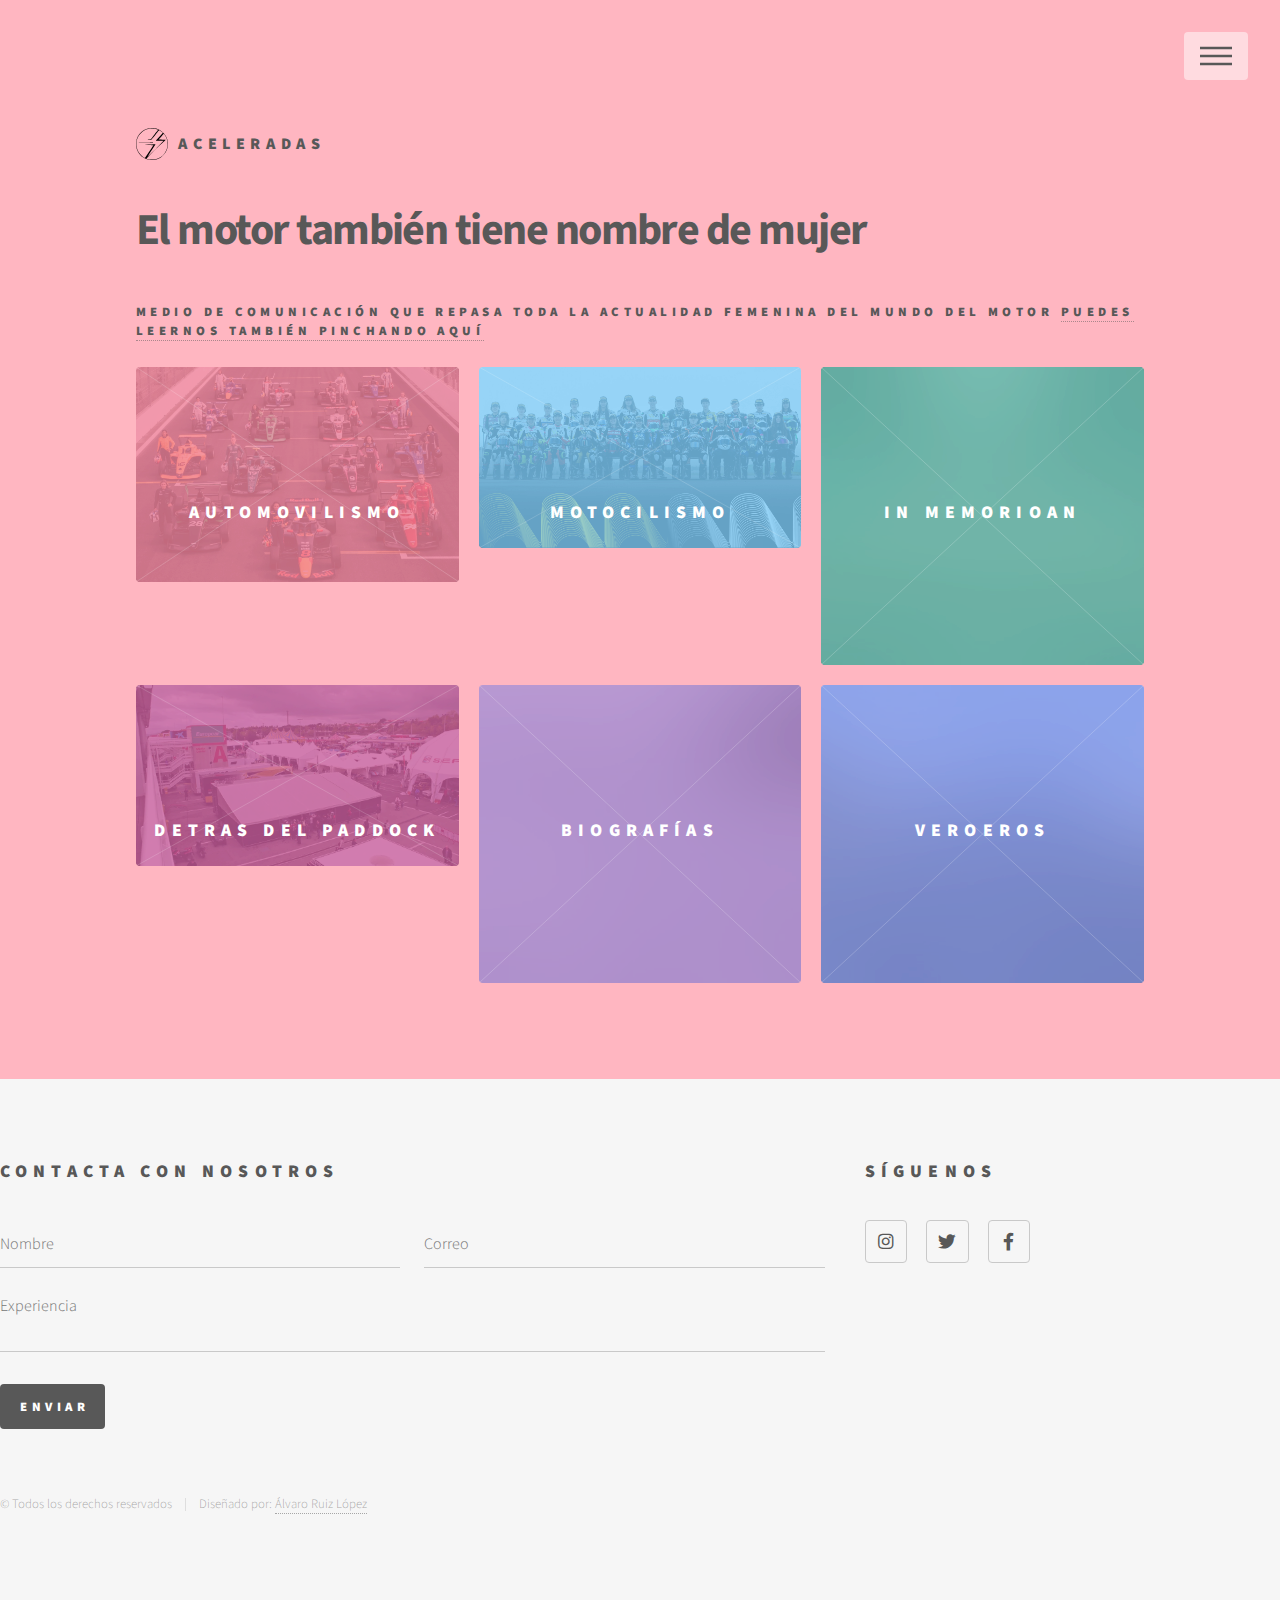
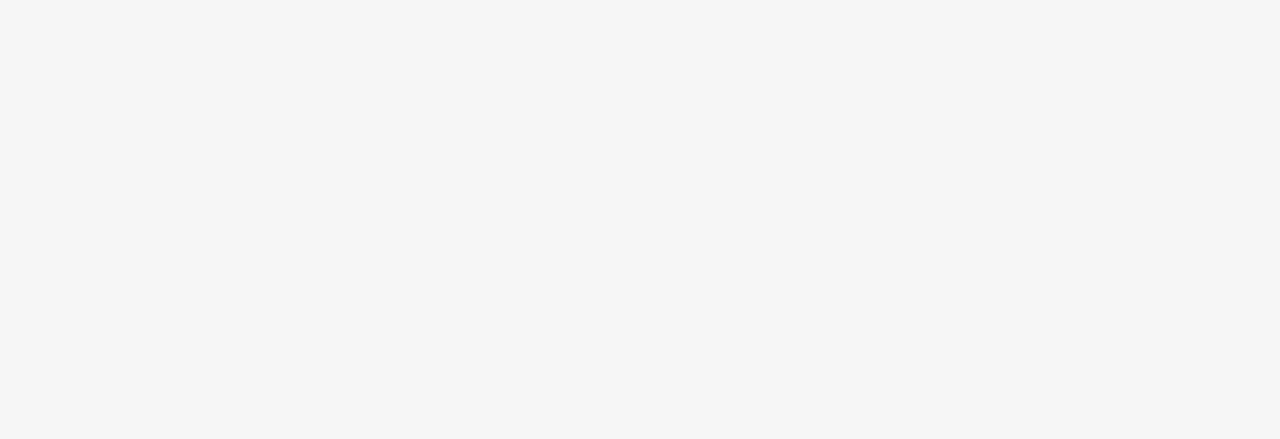
==== index.html @ 2aa144bf "Add files via upload" ====
<!DOCTYPE HTML>
<!--
	Phantom by HTML5 UP
	html5up.net | @ajlkn
	Free for personal and commercial use under the CCA 3.0 license (html5up.net/license)
-->
<html>
	<head>
		<title>Aceleradas</title>
		<meta charset="utf-8" />
		<meta name="viewport" content="width=device-width, initial-scale=1, user-scalable=no" />
		<link rel="stylesheet" href="assets/css/main.css" />
		<noscript><link rel="stylesheet" href="assets/css/noscript.css" /></noscript>

	<!-- Favicon -->
		 <link rel="icon" href="images/aceleradas.svg" type="image/svg" sizes="32x32"> </link>

	</head>
	<body class="is-preload">
		<!-- Wrapper -->
			<div id="wrapper">

				<!-- Header -->
					<header id="header">
						<div class="inner">

							<!-- Logo -->
								<a href="index.html" class="logo">
									<span class="symbol"><img src="images/aceleradas.svg" alt="" /></span><span class="title">Aceleradas</span>
								</a>

							<!-- Nav -->
								<nav>
									<ul>
										<li><a href="#menu">Menú</a></li>
									</ul>
								</nav>

						</div>
					</header>

				<!-- Menu -->
					<nav id="menu">
						<h2>Menú</h2>
						<ul>
							<li><a href="index.html">Aceleradas</a></li>
							<li><a href="generic.html">Categorias</a>

<ul class="dropdown">
	 <li><a href="#">Automovilismo</a></li>
        <li><a href="#">Motociclismo</a></li>
        <li><a href="#">Detrás del paddock</a></li>
        <li><a href="#">In memoriam</a></li>
        <li><a href="#">Biografías</a></li>
      </ul>
     </li>

							</li>




							<ul>
											<li><a href="#">Automovilismo</a></li>
											<li><a href="#">Motociclismo</a></li>
											<li><a href="#">Detrás del paddock</a></li>
											<li><a href="#">In memorian</a></li>
												<li><a href="#">Biorgafías</a></li>
										</ul>
									</li>
							<li><a href="generic.html">Quiénes somos</a></li>
							<li><a href="generic.html">Contáctanos</a></li>
							
						</ul>
					</nav>

				<!-- Main -->
					<div id="main">
						<div class="inner">
							<header>
								<h1>El motor también tiene nombre de mujer<br /></h1>
								<h4>Medio de comunicación que repasa toda la actualidad femenina del mundo del motor <a href="https://aceleradas.substack.com/">Puedes leernos también pinchando aquí</a> </h4>
							</header>
							<section class="tiles">
								<article class="style1">
									<span class="image">
										<img src="images/F1WA.jpg" alt="" />
									</span>
									<a href="generic.html">
										<h2>Automovilismo</h2>
										<div class="content">
											<p>Sed nisl arcu euismod sit amet nisi lorem etiam dolor veroeros et feugiat.</p>
										</div>
									</a>
								</article>
								<article class="style2">
									<span class="image">
										<img src="images/worldwrc.jpg" alt="" />
									</span>
									<a href="generic.html">
										<h2>Motocilismo</h2>
										<div class="content">
											<p>Sed nisl arcu euismod sit amet nisi lorem etiam dolor veroeros et feugiat.</p>
										</div>
									</a>
								</article>
								<article class="style3">
									<span class="image">
										<img src="images/pic03.jpg" alt="" />
									</span>
									<a href="generic.html">
										<h2>In Memorioan</h2>
										<div class="content">
											<p>Sed nisl arcu euismod sit amet nisi lorem etiam dolor veroeros et feugiat.</p>
										</div>
									</a>
								</article>
								<article class="style4">
									<span class="image">
										<img src="images/Paddock.jpg" alt="" />
									</span>
									<a href="generic.html">
										<h2>Detras del paddock</h2>
										<div class="content">
											<p>Sed nisl arcu euismod sit amet nisi lorem etiam dolor veroeros et feugiat.</p>
										</div>
									</a>
								</article>
								<article class="style5">
									<span class="image">
										<img src="images/pic05.jpg" alt="" />
									</span>
									<a href="generic.html">
										<h2>Biografías</h2>
										<div class="content">
											<p>Sed nisl arcu euismod sit amet nisi lorem etiam dolor veroeros et feugiat.</p>
										</div>
									</a>
								</article>
								<article class="style6">
									<span class="image">
										<img src="images/pic06.jpg" alt="" />
									</span>
									<a href="generic.html">
										<h2>Veroeros</h2>
										<div class="content">
											<p>Sed nisl arcu euismod sit amet nisi lorem etiam dolor veroeros et feugiat.</p>
										</div>
									</a>
								</article>
								
									
									
										</div>
									</a>
								</article>
							</section>
						</div>
					</div>

				<!-- Footer -->
					<footer id="footer">
						<div class="inner">
							<section>
								<h2>Contacta con nosotros</h2>
								<form method="post" action="#">
									<div class="fields">
										<div class="field half">
											<input type="text" name="nombre" id="nombre" placeholder="Nombre" />
										</div>
										<div class="field half">
											<input type="email" name="correo" id="correo" placeholder="Correo" />
										</div>
										<div class="field">
											<textarea name="experiencia" id="message" placeholder="Experiencia"></textarea>
										</div>
									</div>
									<ul class="actions">
										<li><input type="submit" value="Enviar" class="primary" /></li>
									</ul>
								</form>
							</section>
							<section>
								<h2>Síguenos</h2>
								<ul class="icons">
									<li><a href="#" class="icon brands style2 fa-instagram"><span class="label">Instagram</span></a></li>
									<li><a href="#" class="icon brands style2 fa-twitter"><span class="label">Twitter</span></a></li>
									<li><a href="#" class="icon brands style2 fa-facebook-f"><span class="label">Facebook</span></a></li>
				

								</ul>
							</section>
							<ul class="copyright">
								<li>&copy; Todos los derechos reservados</li><li>Diseñado por: <a href="http://html5up.net">Álvaro Ruiz López</a></li>
							</ul>

							<!-- Esto es el mapa. Se ve bastante bien. Debo dejarlo así. Ya lleva url de la umh. -->
<head>
    <meta charset="UTF-8">
    <meta name="viewport" content="width=device-width, initial-scale=1.0">
    <title>Mapa en HTML</title>
</head>
<body>
    
  <iframe src="https://www.google.com/maps/embed?pb=!1m18!1m12!1m3!1d2365.4067602681116!2d-0.6890709435334746!3d38.27928590798043!2m3!1f0!2f0!3f0!3m2!1i1024!2i768!4f13.1!3m3!1m2!1s0xd63b664c13f2bcd%3A0x12cb7dc3d4ad3cb8!2sEd%20Atzavares%20UMH!5e0!3m2!1ses!2ses!4v1732098497132!5m2!1ses!2ses" width="600" height="450" style="border:0;" allowfullscreen="" loading="lazy" referrerpolicy="no-referrer-when-downgrade"></iframe>
</body>
						</div>
					</footer>

			</div>

		<!-- Scripts -->
			<script src="assets/js/jquery.min.js"></script>
			<script src="assets/js/browser.min.js"></script>
			<script src="assets/js/breakpoints.min.js"></script>
			<script src="assets/js/util.js"></script>
			<script src="assets/js/main.js"></script>

		

	<!-- Fondo de la página -->
<html lang="es">
<head>
    <meta charset="UTF-8">
    <meta name="viewport" content="width=device-width, initial-scale=1.0">
    <title>Cambiar Fondo</title>
</head>
<body style="background-color: lightpink;">
   
</body>
</html>





	</body>
</html>
---- assets/css/main.css ----
@import url(fontawesome-all.min.css);
@import url("https://fonts.googleapis.com/css?family=Source+Sans+Pro:300,700,900");

/*
	Phantom by HTML5 UP
	html5up.net | @ajlkn
	Free for personal and commercial use under the CCA 3.0 license (html5up.net/license)
*/

html, body, div, span, applet, object,
iframe, h1, h2, h3, h4, h5, h6, p, blockquote,
pre, a, abbr, acronym, address, big, cite,
code, del, dfn, em, img, ins, kbd, q, s, samp,
small, strike, strong, sub, sup, tt, var, b,
u, i, center, dl, dt, dd, ol, ul, li, fieldset,
form, label, legend, table, caption, tbody,
tfoot, thead, tr, th, td, article, aside,
canvas, details, embed, figure, figcaption,
footer, header, hgroup, menu, nav, output, ruby,
section, summary, time, mark, audio, video {
	margin: 0;
	padding: 0;
	border: 0;
	font-size: 100%;
	font: inherit;
	vertical-align: baseline;}

article, aside, details, figcaption, figure,
footer, header, hgroup, menu, nav, section {
	display: block;}

body {
	line-height: 1;
}

ol, ul {
	list-style: none;
}

blockquote, q {
	quotes: none;
}

	blockquote:before, blockquote:after, q:before, q:after {
		content: '';
		content: none;
	}

table {
	border-collapse: collapse;
	border-spacing: 0;
}

body {
	-webkit-text-size-adjust: none;
}

mark {
	background-color: transparent;
	color: inherit;
}

input::-moz-focus-inner {
	border: 0;
	padding: 0;
}

input, select, textarea {
	-moz-appearance: none;
	-webkit-appearance: none;
	-ms-appearance: none;
	appearance: none;
}

/* Basic */

	@-ms-viewport {
		width: device-width;
	}

	body {
		-ms-overflow-style: scrollbar;
	}

	@media screen and (max-width: 480px) {

		html, body {
			min-width: 320px;
		}

	}

	html {
		box-sizing: border-box;
	}

	*, *:before, *:after {
		box-sizing: inherit;
	}

	body {
		background: #ffffff;
	}

		body.is-preload *, body.is-preload *:before, body.is-preload *:after {
			-moz-animation: none !important;
			-webkit-animation: none !important;
			-ms-animation: none !important;
			animation: none !important;
			-moz-transition: none !important;
			-webkit-transition: none !important;
			-ms-transition: none !important;
			transition: none !important;
		}

/* Type */

	body, input, select, textarea {
		color: #585858;
		font-family: "Source Sans Pro", Helvetica, sans-serif;
		font-size: 16pt;
		font-weight: 300;
		line-height: 1.75;
	}

		@media screen and (max-width: 1680px) {

			body, input, select, textarea {
				font-size: 14pt;
			}

		}

		@media screen and (max-width: 1280px) {

			body, input, select, textarea {
				font-size: 12pt;
			}

		}

	a {
		-moz-transition: border-bottom-color 0.2s ease, color 0.2s ease;
		-webkit-transition: border-bottom-color 0.2s ease, color 0.2s ease;
		-ms-transition: border-bottom-color 0.2s ease, color 0.2s ease;
		transition: border-bottom-color 0.2s ease, color 0.2s ease;
		text-decoration: none;
		color: #585858;
		border-bottom: dotted 1px rgba(88, 88, 88, 0.5);
	}

		a:hover {
			border-bottom-color: transparent;
			color: #f2849e !important;
		}

	strong, b {
		font-weight: 900;
	}

	em, i {
		font-style: italic;
	}

	p {
		margin: 0 0 2em 0;
	}

	h1 {
		font-size: 2.75em;
		font-weight: 700;
		line-height: 1.3;
		margin: 0 0 1em 0;
		letter-spacing: -0.035em;
	}

		h1 a {
			color: inherit;
		}

		@media screen and (max-width: 736px) {

			h1 {
				font-size: 2em;
				margin: 0 0 1em 0;
			}

		}

		@media screen and (max-width: 360px) {

			h1 {
				font-size: 1.75em;
			}

		}

	h2, h3, h4, h5, h6 {
		font-weight: 900;
		line-height: 1.5;
		margin: 0 0 2em 0;
		text-transform: uppercase;
		letter-spacing: 0.35em;
	}

		h2 a, h3 a, h4 a, h5 a, h6 a {
			color: inherit;
		}

	h2 {
		font-size: 1.1em;
	}

	h3 {
		font-size: 1em;
	}

	h4 {
		font-size: 0.8em;
	}

	h5 {
		font-size: 0.8em;
	}

	h6 {
		font-size: 0.8em;
	}

	@media screen and (max-width: 980px) {

		h1 br, h2 br, h3 br, h4 br, h5 br, h6 br {
			display: none;
		}

	}

	@media screen and (max-width: 736px) {

		h2 {
			font-size: 1em;
		}

		h3 {
			font-size: 0.8em;
		}

	}

	sub {
		font-size: 0.8em;
		position: relative;
		top: 0.5em;
	}

	sup {
		font-size: 0.8em;
		position: relative;
		top: -0.5em;
	}

	blockquote {
		border-left: solid 4px #c9c9c9;
		font-style: italic;
		margin: 0 0 2em 0;
		padding: 0.5em 0 0.5em 2em;
	}

	code {
		background: rgba(144, 144, 144, 0.075);
		border-radius: 4px;
		border: solid 1px #c9c9c9;
		font-family: "Courier New", monospace;
		font-size: 0.9em;
		margin: 0 0.25em;
		padding: 0.25em 0.65em;
	}

	pre {
		-webkit-overflow-scrolling: touch;
		font-family: "Courier New", monospace;
		font-size: 0.9em;
		margin: 0 0 2em 0;
	}

		pre code {
			display: block;
			line-height: 1.75;
			padding: 1em 1.5em;
			overflow-x: auto;
		}

	hr {
		border: 0;
		border-bottom: solid 1px #c9c9c9;
		margin: 2em 0;
	}

		hr.major {
			margin: 3em 0;
		}

	.align-left {
		text-align: left;
	}

	.align-center {
		text-align: center;
	}

	.align-right {
		text-align: right;
	}

/* Row */

	.row {
		display: flex;
		flex-wrap: wrap;
		box-sizing: border-box;
		align-items: stretch;
	}

		.row > * {
			box-sizing: border-box;
		}

		.row.gtr-uniform > * > :last-child {
			margin-bottom: 0;
		}

		.row.aln-left {
			justify-content: flex-start;
		}

		.row.aln-center {
			justify-content: center;
		}

		.row.aln-right {
			justify-content: flex-end;
		}

		.row.aln-top {
			align-items: flex-start;
		}

		.row.aln-middle {
			align-items: center;
		}

		.row.aln-bottom {
			align-items: flex-end;
		}

		.row > .imp {
			order: -1;
		}

		.row > .col-1 {
			width: 8.33333%;
		}

		.row > .off-1 {
			margin-left: 8.33333%;
		}

		.row > .col-2 {
			width: 16.66667%;
		}

		.row > .off-2 {
			margin-left: 16.66667%;
		}

		.row > .col-3 {
			width: 25%;
		}

		.row > .off-3 {
			margin-left: 25%;
		}

		.row > .col-4 {
			width: 33.33333%;
		}

		.row > .off-4 {
			margin-left: 33.33333%;
		}

		.row > .col-5 {
			width: 41.66667%;
		}

		.row > .off-5 {
			margin-left: 41.66667%;
		}

		.row > .col-6 {
			width: 50%;
		}

		.row > .off-6 {
			margin-left: 50%;
		}

		.row > .col-7 {
			width: 58.33333%;
		}

		.row > .off-7 {
			margin-left: 58.33333%;
		}

		.row > .col-8 {
			width: 66.66667%;
		}

		.row > .off-8 {
			margin-left: 66.66667%;
		}

		.row > .col-9 {
			width: 75%;
		}

		.row > .off-9 {
			margin-left: 75%;
		}

		.row > .col-10 {
			width: 83.33333%;
		}

		.row > .off-10 {
			margin-left: 83.33333%;
		}

		.row > .col-11 {
			width: 91.66667%;
		}

		.row > .off-11 {
			margin-left: 91.66667%;
		}

		.row > .col-12 {
			width: 100%;
		}

		.row > .off-12 {
			margin-left: 100%;
		}

		.row.gtr-0 {
			margin-top: 0;
			margin-left: 0em;
		}

			.row.gtr-0 > * {
				padding: 0 0 0 0em;
			}

			.row.gtr-0.gtr-uniform {
				margin-top: 0em;
			}

				.row.gtr-0.gtr-uniform > * {
					padding-top: 0em;
				}

		.row.gtr-25 {
			margin-top: 0;
			margin-left: -0.5em;
		}

			.row.gtr-25 > * {
				padding: 0 0 0 0.5em;
			}

			.row.gtr-25.gtr-uniform {
				margin-top: -0.5em;
			}

				.row.gtr-25.gtr-uniform > * {
					padding-top: 0.5em;
				}

		.row.gtr-50 {
			margin-top: 0;
			margin-left: -1em;
		}

			.row.gtr-50 > * {
				padding: 0 0 0 1em;
			}

			.row.gtr-50.gtr-uniform {
				margin-top: -1em;
			}

				.row.gtr-50.gtr-uniform > * {
					padding-top: 1em;
				}

		.row {
			margin-top: 0;
			margin-left: -2em;
		}

			.row > * {
				padding: 0 0 0 2em;
			}

			.row.gtr-uniform {
				margin-top: -2em;
			}

				.row.gtr-uniform > * {
					padding-top: 2em;
				}

		.row.gtr-150 {
			margin-top: 0;
			margin-left: -3em;
		}

			.row.gtr-150 > * {
				padding: 0 0 0 3em;
			}

			.row.gtr-150.gtr-uniform {
				margin-top: -3em;
			}

				.row.gtr-150.gtr-uniform > * {
					padding-top: 3em;
				}

		.row.gtr-200 {
			margin-top: 0;
			margin-left: -4em;
		}

			.row.gtr-200 > * {
				padding: 0 0 0 4em;
			}

			.row.gtr-200.gtr-uniform {
				margin-top: -4em;
			}

				.row.gtr-200.gtr-uniform > * {
					padding-top: 4em;
				}

		@media screen and (max-width: 1680px) {

			.row {
				display: flex;
				flex-wrap: wrap;
				box-sizing: border-box;
				align-items: stretch;
			}

				.row > * {
					box-sizing: border-box;
				}

				.row.gtr-uniform > * > :last-child {
					margin-bottom: 0;
				}

				.row.aln-left {
					justify-content: flex-start;
				}

				.row.aln-center {
					justify-content: center;
				}

				.row.aln-right {
					justify-content: flex-end;
				}

				.row.aln-top {
					align-items: flex-start;
				}

				.row.aln-middle {
					align-items: center;
				}

				.row.aln-bottom {
					align-items: flex-end;
				}

				.row > .imp-xlarge {
					order: -1;
				}

				.row > .col-1-xlarge {
					width: 8.33333%;
				}

				.row > .off-1-xlarge {
					margin-left: 8.33333%;
				}

				.row > .col-2-xlarge {
					width: 16.66667%;
				}

				.row > .off-2-xlarge {
					margin-left: 16.66667%;
				}

				.row > .col-3-xlarge {
					width: 25%;
				}

				.row > .off-3-xlarge {
					margin-left: 25%;
				}

				.row > .col-4-xlarge {
					width: 33.33333%;
				}

				.row > .off-4-xlarge {
					margin-left: 33.33333%;
				}

				.row > .col-5-xlarge {
					width: 41.66667%;
				}

				.row > .off-5-xlarge {
					margin-left: 41.66667%;
				}

				.row > .col-6-xlarge {
					width: 50%;
				}

				.row > .off-6-xlarge {
					margin-left: 50%;
				}

				.row > .col-7-xlarge {
					width: 58.33333%;
				}

				.row > .off-7-xlarge {
					margin-left: 58.33333%;
				}

				.row > .col-8-xlarge {
					width: 66.66667%;
				}

				.row > .off-8-xlarge {
					margin-left: 66.66667%;
				}

				.row > .col-9-xlarge {
					width: 75%;
				}

				.row > .off-9-xlarge {
					margin-left: 75%;
				}

				.row > .col-10-xlarge {
					width: 83.33333%;
				}

				.row > .off-10-xlarge {
					margin-left: 83.33333%;
				}

				.row > .col-11-xlarge {
					width: 91.66667%;
				}

				.row > .off-11-xlarge {
					margin-left: 91.66667%;
				}

				.row > .col-12-xlarge {
					width: 100%;
				}

				.row > .off-12-xlarge {
					margin-left: 100%;
				}

				.row.gtr-0 {
					margin-top: 0;
					margin-left: 0em;
				}

					.row.gtr-0 > * {
						padding: 0 0 0 0em;
					}

					.row.gtr-0.gtr-uniform {
						margin-top: 0em;
					}

						.row.gtr-0.gtr-uniform > * {
							padding-top: 0em;
						}

				.row.gtr-25 {
					margin-top: 0;
					margin-left: -0.5em;
				}

					.row.gtr-25 > * {
						padding: 0 0 0 0.5em;
					}

					.row.gtr-25.gtr-uniform {
						margin-top: -0.5em;
					}

						.row.gtr-25.gtr-uniform > * {
							padding-top: 0.5em;
						}

				.row.gtr-50 {
					margin-top: 0;
					margin-left: -1em;
				}

					.row.gtr-50 > * {
						padding: 0 0 0 1em;
					}

					.row.gtr-50.gtr-uniform {
						margin-top: -1em;
					}

						.row.gtr-50.gtr-uniform > * {
							padding-top: 1em;
						}

				.row {
					margin-top: 0;
					margin-left: -2em;
				}

					.row > * {
						padding: 0 0 0 2em;
					}

					.row.gtr-uniform {
						margin-top: -2em;
					}

						.row.gtr-uniform > * {
							padding-top: 2em;
						}

				.row.gtr-150 {
					margin-top: 0;
					margin-left: -3em;
				}

					.row.gtr-150 > * {
						padding: 0 0 0 3em;
					}

					.row.gtr-150.gtr-uniform {
						margin-top: -3em;
					}

						.row.gtr-150.gtr-uniform > * {
							padding-top: 3em;
						}

				.row.gtr-200 {
					margin-top: 0;
					margin-left: -4em;
				}

					.row.gtr-200 > * {
						padding: 0 0 0 4em;
					}

					.row.gtr-200.gtr-uniform {
						margin-top: -4em;
					}

						.row.gtr-200.gtr-uniform > * {
							padding-top: 4em;
						}

		}

		@media screen and (max-width: 1280px) {

			.row {
				display: flex;
				flex-wrap: wrap;
				box-sizing: border-box;
				align-items: stretch;
			}

				.row > * {
					box-sizing: border-box;
				}

				.row.gtr-uniform > * > :last-child {
					margin-bottom: 0;
				}

				.row.aln-left {
					justify-content: flex-start;
				}

				.row.aln-center {
					justify-content: center;
				}

				.row.aln-right {
					justify-content: flex-end;
				}

				.row.aln-top {
					align-items: flex-start;
				}

				.row.aln-middle {
					align-items: center;
				}

				.row.aln-bottom {
					align-items: flex-end;
				}

				.row > .imp-large {
					order: -1;
				}

				.row > .col-1-large {
					width: 8.33333%;
				}

				.row > .off-1-large {
					margin-left: 8.33333%;
				}

				.row > .col-2-large {
					width: 16.66667%;
				}

				.row > .off-2-large {
					margin-left: 16.66667%;
				}

				.row > .col-3-large {
					width: 25%;
				}

				.row > .off-3-large {
					margin-left: 25%;
				}

				.row > .col-4-large {
					width: 33.33333%;
				}

				.row > .off-4-large {
					margin-left: 33.33333%;
				}

				.row > .col-5-large {
					width: 41.66667%;
				}

				.row > .off-5-large {
					margin-left: 41.66667%;
				}

				.row > .col-6-large {
					width: 50%;
				}

				.row > .off-6-large {
					margin-left: 50%;
				}

				.row > .col-7-large {
					width: 58.33333%;
				}

				.row > .off-7-large {
					margin-left: 58.33333%;
				}

				.row > .col-8-large {
					width: 66.66667%;
				}

				.row > .off-8-large {
					margin-left: 66.66667%;
				}

				.row > .col-9-large {
					width: 75%;
				}

				.row > .off-9-large {
					margin-left: 75%;
				}

				.row > .col-10-large {
					width: 83.33333%;
				}

				.row > .off-10-large {
					margin-left: 83.33333%;
				}

				.row > .col-11-large {
					width: 91.66667%;
				}

				.row > .off-11-large {
					margin-left: 91.66667%;
				}

				.row > .col-12-large {
					width: 100%;
				}

				.row > .off-12-large {
					margin-left: 100%;
				}

				.row.gtr-0 {
					margin-top: 0;
					margin-left: 0em;
				}

					.row.gtr-0 > * {
						padding: 0 0 0 0em;
					}

					.row.gtr-0.gtr-uniform {
						margin-top: 0em;
					}

						.row.gtr-0.gtr-uniform > * {
							padding-top: 0em;
						}

				.row.gtr-25 {
					margin-top: 0;
					margin-left: -0.5em;
				}

					.row.gtr-25 > * {
						padding: 0 0 0 0.5em;
					}

					.row.gtr-25.gtr-uniform {
						margin-top: -0.5em;
					}

						.row.gtr-25.gtr-uniform > * {
							padding-top: 0.5em;
						}

				.row.gtr-50 {
					margin-top: 0;
					margin-left: -1em;
				}

					.row.gtr-50 > * {
						padding: 0 0 0 1em;
					}

					.row.gtr-50.gtr-uniform {
						margin-top: -1em;
					}

						.row.gtr-50.gtr-uniform > * {
							padding-top: 1em;
						}

				.row {
					margin-top: 0;
					margin-left: -2em;
				}

					.row > * {
						padding: 0 0 0 2em;
					}

					.row.gtr-uniform {
						margin-top: -2em;
					}

						.row.gtr-uniform > * {
							padding-top: 2em;
						}

				.row.gtr-150 {
					margin-top: 0;
					margin-left: -3em;
				}

					.row.gtr-150 > * {
						padding: 0 0 0 3em;
					}

					.row.gtr-150.gtr-uniform {
						margin-top: -3em;
					}

						.row.gtr-150.gtr-uniform > * {
							padding-top: 3em;
						}

				.row.gtr-200 {
					margin-top: 0;
					margin-left: -4em;
				}

					.row.gtr-200 > * {
						padding: 0 0 0 4em;
					}

					.row.gtr-200.gtr-uniform {
						margin-top: -4em;
					}

						.row.gtr-200.gtr-uniform > * {
							padding-top: 4em;
						}

		}

		@media screen and (max-width: 980px) {

			.row {
				display: flex;
				flex-wrap: wrap;
				box-sizing: border-box;
				align-items: stretch;
			}

				.row > * {
					box-sizing: border-box;
				}

				.row.gtr-uniform > * > :last-child {
					margin-bottom: 0;
				}

				.row.aln-left {
					justify-content: flex-start;
				}

				.row.aln-center {
					justify-content: center;
				}

				.row.aln-right {
					justify-content: flex-end;
				}

				.row.aln-top {
					align-items: flex-start;
				}

				.row.aln-middle {
					align-items: center;
				}

				.row.aln-bottom {
					align-items: flex-end;
				}

				.row > .imp-medium {
					order: -1;
				}

				.row > .col-1-medium {
					width: 8.33333%;
				}

				.row > .off-1-medium {
					margin-left: 8.33333%;
				}

				.row > .col-2-medium {
					width: 16.66667%;
				}

				.row > .off-2-medium {
					margin-left: 16.66667%;
				}

				.row > .col-3-medium {
					width: 25%;
				}

				.row > .off-3-medium {
					margin-left: 25%;
				}

				.row > .col-4-medium {
					width: 33.33333%;
				}

				.row > .off-4-medium {
					margin-left: 33.33333%;
				}

				.row > .col-5-medium {
					width: 41.66667%;
				}

				.row > .off-5-medium {
					margin-left: 41.66667%;
				}

				.row > .col-6-medium {
					width: 50%;
				}

				.row > .off-6-medium {
					margin-left: 50%;
				}

				.row > .col-7-medium {
					width: 58.33333%;
				}

				.row > .off-7-medium {
					margin-left: 58.33333%;
				}

				.row > .col-8-medium {
					width: 66.66667%;
				}

				.row > .off-8-medium {
					margin-left: 66.66667%;
				}

				.row > .col-9-medium {
					width: 75%;
				}

				.row > .off-9-medium {
					margin-left: 75%;
				}

				.row > .col-10-medium {
					width: 83.33333%;
				}

				.row > .off-10-medium {
					margin-left: 83.33333%;
				}

				.row > .col-11-medium {
					width: 91.66667%;
				}

				.row > .off-11-medium {
					margin-left: 91.66667%;
				}

				.row > .col-12-medium {
					width: 100%;
				}

				.row > .off-12-medium {
					margin-left: 100%;
				}

				.row.gtr-0 {
					margin-top: 0;
					margin-left: 0em;
				}

					.row.gtr-0 > * {
						padding: 0 0 0 0em;
					}

					.row.gtr-0.gtr-uniform {
						margin-top: 0em;
					}

						.row.gtr-0.gtr-uniform > * {
							padding-top: 0em;
						}

				.row.gtr-25 {
					margin-top: 0;
					margin-left: -0.375em;
				}

					.row.gtr-25 > * {
						padding: 0 0 0 0.375em;
					}

					.row.gtr-25.gtr-uniform {
						margin-top: -0.375em;
					}

						.row.gtr-25.gtr-uniform > * {
							padding-top: 0.375em;
						}

				.row.gtr-50 {
					margin-top: 0;
					margin-left: -0.75em;
				}

					.row.gtr-50 > * {
						padding: 0 0 0 0.75em;
					}

					.row.gtr-50.gtr-uniform {
						margin-top: -0.75em;
					}

						.row.gtr-50.gtr-uniform > * {
							padding-top: 0.75em;
						}

				.row {
					margin-top: 0;
					margin-left: -1.5em;
				}

					.row > * {
						padding: 0 0 0 1.5em;
					}

					.row.gtr-uniform {
						margin-top: -1.5em;
					}

						.row.gtr-uniform > * {
							padding-top: 1.5em;
						}

				.row.gtr-150 {
					margin-top: 0;
					margin-left: -2.25em;
				}

					.row.gtr-150 > * {
						padding: 0 0 0 2.25em;
					}

					.row.gtr-150.gtr-uniform {
						margin-top: -2.25em;
					}

						.row.gtr-150.gtr-uniform > * {
							padding-top: 2.25em;
						}

				.row.gtr-200 {
					margin-top: 0;
					margin-left: -3em;
				}

					.row.gtr-200 > * {
						padding: 0 0 0 3em;
					}

					.row.gtr-200.gtr-uniform {
						margin-top: -3em;
					}

						.row.gtr-200.gtr-uniform > * {
							padding-top: 3em;
						}

		}

		@media screen and (max-width: 736px) {

			.row {
				display: flex;
				flex-wrap: wrap;
				box-sizing: border-box;
				align-items: stretch;
			}

				.row > * {
					box-sizing: border-box;
				}

				.row.gtr-uniform > * > :last-child {
					margin-bottom: 0;
				}

				.row.aln-left {
					justify-content: flex-start;
				}

				.row.aln-center {
					justify-content: center;
				}

				.row.aln-right {
					justify-content: flex-end;
				}

				.row.aln-top {
					align-items: flex-start;
				}

				.row.aln-middle {
					align-items: center;
				}

				.row.aln-bottom {
					align-items: flex-end;
				}

				.row > .imp-small {
					order: -1;
				}

				.row > .col-1-small {
					width: 8.33333%;
				}

				.row > .off-1-small {
					margin-left: 8.33333%;
				}

				.row > .col-2-small {
					width: 16.66667%;
				}

				.row > .off-2-small {
					margin-left: 16.66667%;
				}

				.row > .col-3-small {
					width: 25%;
				}

				.row > .off-3-small {
					margin-left: 25%;
				}

				.row > .col-4-small {
					width: 33.33333%;
				}

				.row > .off-4-small {
					margin-left: 33.33333%;
				}

				.row > .col-5-small {
					width: 41.66667%;
				}

				.row > .off-5-small {
					margin-left: 41.66667%;
				}

				.row > .col-6-small {
					width: 50%;
				}

				.row > .off-6-small {
					margin-left: 50%;
				}

				.row > .col-7-small {
					width: 58.33333%;
				}

				.row > .off-7-small {
					margin-left: 58.33333%;
				}

				.row > .col-8-small {
					width: 66.66667%;
				}

				.row > .off-8-small {
					margin-left: 66.66667%;
				}

				.row > .col-9-small {
					width: 75%;
				}

				.row > .off-9-small {
					margin-left: 75%;
				}

				.row > .col-10-small {
					width: 83.33333%;
				}

				.row > .off-10-small {
					margin-left: 83.33333%;
				}

				.row > .col-11-small {
					width: 91.66667%;
				}

				.row > .off-11-small {
					margin-left: 91.66667%;
				}

				.row > .col-12-small {
					width: 100%;
				}

				.row > .off-12-small {
					margin-left: 100%;
				}

				.row.gtr-0 {
					margin-top: 0;
					margin-left: 0em;
				}

					.row.gtr-0 > * {
						padding: 0 0 0 0em;
					}

					.row.gtr-0.gtr-uniform {
						margin-top: 0em;
					}

						.row.gtr-0.gtr-uniform > * {
							padding-top: 0em;
						}

				.row.gtr-25 {
					margin-top: 0;
					margin-left: -0.25em;
				}

					.row.gtr-25 > * {
						padding: 0 0 0 0.25em;
					}

					.row.gtr-25.gtr-uniform {
						margin-top: -0.25em;
					}

						.row.gtr-25.gtr-uniform > * {
							padding-top: 0.25em;
						}

				.row.gtr-50 {
					margin-top: 0;
					margin-left: -0.5em;
				}

					.row.gtr-50 > * {
						padding: 0 0 0 0.5em;
					}

					.row.gtr-50.gtr-uniform {
						margin-top: -0.5em;
					}

						.row.gtr-50.gtr-uniform > * {
							padding-top: 0.5em;
						}

				.row {
					margin-top: 0;
					margin-left: -1em;
				}

					.row > * {
						padding: 0 0 0 1em;
					}

					.row.gtr-uniform {
						margin-top: -1em;
					}

						.row.gtr-uniform > * {
							padding-top: 1em;
						}

				.row.gtr-150 {
					margin-top: 0;
					margin-left: -1.5em;
				}

					.row.gtr-150 > * {
						padding: 0 0 0 1.5em;
					}

					.row.gtr-150.gtr-uniform {
						margin-top: -1.5em;
					}

						.row.gtr-150.gtr-uniform > * {
							padding-top: 1.5em;
						}

				.row.gtr-200 {
					margin-top: 0;
					margin-left: -2em;
				}

					.row.gtr-200 > * {
						padding: 0 0 0 2em;
					}

					.row.gtr-200.gtr-uniform {
						margin-top: -2em;
					}

						.row.gtr-200.gtr-uniform > * {
							padding-top: 2em;
						}

		}

		@media screen and (max-width: 480px) {

			.row {
				display: flex;
				flex-wrap: wrap;
				box-sizing: border-box;
				align-items: stretch;
			}

				.row > * {
					box-sizing: border-box;
				}

				.row.gtr-uniform > * > :last-child {
					margin-bottom: 0;
				}

				.row.aln-left {
					justify-content: flex-start;
				}

				.row.aln-center {
					justify-content: center;
				}

				.row.aln-right {
					justify-content: flex-end;
				}

				.row.aln-top {
					align-items: flex-start;
				}

				.row.aln-middle {
					align-items: center;
				}

				.row.aln-bottom {
					align-items: flex-end;
				}

				.row > .imp-xsmall {
					order: -1;
				}

				.row > .col-1-xsmall {
					width: 8.33333%;
				}

				.row > .off-1-xsmall {
					margin-left: 8.33333%;
				}

				.row > .col-2-xsmall {
					width: 16.66667%;
				}

				.row > .off-2-xsmall {
					margin-left: 16.66667%;
				}

				.row > .col-3-xsmall {
					width: 25%;
				}

				.row > .off-3-xsmall {
					margin-left: 25%;
				}

				.row > .col-4-xsmall {
					width: 33.33333%;
				}

				.row > .off-4-xsmall {
					margin-left: 33.33333%;
				}

				.row > .col-5-xsmall {
					width: 41.66667%;
				}

				.row > .off-5-xsmall {
					margin-left: 41.66667%;
				}

				.row > .col-6-xsmall {
					width: 50%;
				}

				.row > .off-6-xsmall {
					margin-left: 50%;
				}

				.row > .col-7-xsmall {
					width: 58.33333%;
				}

				.row > .off-7-xsmall {
					margin-left: 58.33333%;
				}

				.row > .col-8-xsmall {
					width: 66.66667%;
				}

				.row > .off-8-xsmall {
					margin-left: 66.66667%;
				}

				.row > .col-9-xsmall {
					width: 75%;
				}

				.row > .off-9-xsmall {
					margin-left: 75%;
				}

				.row > .col-10-xsmall {
					width: 83.33333%;
				}

				.row > .off-10-xsmall {
					margin-left: 83.33333%;
				}

				.row > .col-11-xsmall {
					width: 91.66667%;
				}

				.row > .off-11-xsmall {
					margin-left: 91.66667%;
				}

				.row > .col-12-xsmall {
					width: 100%;
				}

				.row > .off-12-xsmall {
					margin-left: 100%;
				}

				.row.gtr-0 {
					margin-top: 0;
					margin-left: 0em;
				}

					.row.gtr-0 > * {
						padding: 0 0 0 0em;
					}

					.row.gtr-0.gtr-uniform {
						margin-top: 0em;
					}

						.row.gtr-0.gtr-uniform > * {
							padding-top: 0em;
						}

				.row.gtr-25 {
					margin-top: 0;
					margin-left: -0.25em;
				}

					.row.gtr-25 > * {
						padding: 0 0 0 0.25em;
					}

					.row.gtr-25.gtr-uniform {
						margin-top: -0.25em;
					}

						.row.gtr-25.gtr-uniform > * {
							padding-top: 0.25em;
						}

				.row.gtr-50 {
					margin-top: 0;
					margin-left: -0.5em;
				}

					.row.gtr-50 > * {
						padding: 0 0 0 0.5em;
					}

					.row.gtr-50.gtr-uniform {
						margin-top: -0.5em;
					}

						.row.gtr-50.gtr-uniform > * {
							padding-top: 0.5em;
						}

				.row {
					margin-top: 0;
					margin-left: -1em;
				}

					.row > * {
						padding: 0 0 0 1em;
					}

					.row.gtr-uniform {
						margin-top: -1em;
					}

						.row.gtr-uniform > * {
							padding-top: 1em;
						}

				.row.gtr-150 {
					margin-top: 0;
					margin-left: -1.5em;
				}

					.row.gtr-150 > * {
						padding: 0 0 0 1.5em;
					}

					.row.gtr-150.gtr-uniform {
						margin-top: -1.5em;
					}

						.row.gtr-150.gtr-uniform > * {
							padding-top: 1.5em;
						}

				.row.gtr-200 {
					margin-top: 0;
					margin-left: -2em;
				}

					.row.gtr-200 > * {
						padding: 0 0 0 2em;
					}

					.row.gtr-200.gtr-uniform {
						margin-top: -2em;
					}

						.row.gtr-200.gtr-uniform > * {
							padding-top: 2em;
						}

		}

/* Section/Article */

	section.special, article.special {
		text-align: center;
	}

	header p {
		margin-top: -1em;
	}

	@media screen and (max-width: 736px) {

		header p {
			margin-top: 0;
		}

	}

/* Icon */

	.icon {
		text-decoration: none;
		border-bottom: none;
		position: relative;
	}

		.icon:before {
			-moz-osx-font-smoothing: grayscale;
			-webkit-font-smoothing: antialiased;
			display: inline-block;
			font-style: normal;
			font-variant: normal;
			text-rendering: auto;
			line-height: 1;
			text-transform: none !important;
			font-family: 'Font Awesome 5 Free';
			font-weight: 400;
		}

		.icon > .label {
			display: none;
		}

		.icon:before {
			line-height: inherit;
		}

		.icon.solid:before {
			font-weight: 900;
		}

		.icon.brands:before {
			font-family: 'Font Awesome 5 Brands';
		}

		.icon.style2 {
			-moz-transition: background-color 0.2s ease-in-out, color 0.2s ease-in-out, border-color 0.2s ease-in-out;
			-webkit-transition: background-color 0.2s ease-in-out, color 0.2s ease-in-out, border-color 0.2s ease-in-out;
			-ms-transition: background-color 0.2s ease-in-out, color 0.2s ease-in-out, border-color 0.2s ease-in-out;
			transition: background-color 0.2s ease-in-out, color 0.2s ease-in-out, border-color 0.2s ease-in-out;
			background-color: transparent;
			border: solid 1px #c9c9c9;
			border-radius: 4px;
			width: 2.65em;
			height: 2.65em;
			display: inline-block;
			text-align: center;
			line-height: 2.65em;
			color: inherit;
		}

			.icon.style2:before {
				font-size: 1.1em;
			}

			.icon.style2:hover {
				color: #f2849e;
				border-color: #f2849e;
			}

			.icon.style2:active {
				background-color: rgba(242, 132, 158, 0.1);
			}

/* List */

	ol {
		list-style: decimal;
		margin: 0 0 2em 0;
		padding-left: 1.25em;
	}

		ol li {
			padding-left: 0.25em;
		}

	ul {
		list-style: disc;
		margin: 0 0 2em 0;
		padding-left: 1em;
	}

		ul li {
			padding-left: 0.5em;
		}

		ul.alt {
			list-style: none;
			padding-left: 0;
		}

			ul.alt li {
				border-top: solid 1px #c9c9c9;
				padding: 0.5em 0;
			}

				ul.alt li:first-child {
					border-top: 0;
					padding-top: 0;
				}

	dl {
		margin: 0 0 2em 0;
	}

		dl dt {
			display: block;
			font-weight: 900;
			margin: 0 0 1em 0;
		}

		dl dd {
			margin-left: 2em;
		}

/* Actions */

	ul.actions {
		display: -moz-flex;
		display: -webkit-flex;
		display: -ms-flex;
		display: flex;
		cursor: default;
		list-style: none;
		margin-left: -1em;
		padding-left: 0;
	}

		ul.actions li {
			padding: 0 0 0 1em;
			vertical-align: middle;
		}

		ul.actions.special {
			-moz-justify-content: center;
			-webkit-justify-content: center;
			-ms-justify-content: center;
			justify-content: center;
			width: 100%;
			margin-left: 0;
		}

			ul.actions.special li:first-child {
				padding-left: 0;
			}

		ul.actions.stacked {
			-moz-flex-direction: column;
			-webkit-flex-direction: column;
			-ms-flex-direction: column;
			flex-direction: column;
			margin-left: 0;
		}

			ul.actions.stacked li {
				padding: 1.3em 0 0 0;
			}

				ul.actions.stacked li:first-child {
					padding-top: 0;
				}

		ul.actions.fit {
			width: calc(100% + 1em);
		}

			ul.actions.fit li {
				-moz-flex-grow: 1;
				-webkit-flex-grow: 1;
				-ms-flex-grow: 1;
				flex-grow: 1;
				-moz-flex-shrink: 1;
				-webkit-flex-shrink: 1;
				-ms-flex-shrink: 1;
				flex-shrink: 1;
				width: 100%;
			}

				ul.actions.fit li > * {
					width: 100%;
				}

			ul.actions.fit.stacked {
				width: 100%;
			}

		@media screen and (max-width: 480px) {

			ul.actions:not(.fixed) {
				-moz-flex-direction: column;
				-webkit-flex-direction: column;
				-ms-flex-direction: column;
				flex-direction: column;
				margin-left: 0;
				width: 100% !important;
			}

				ul.actions:not(.fixed) li {
					-moz-flex-grow: 1;
					-webkit-flex-grow: 1;
					-ms-flex-grow: 1;
					flex-grow: 1;
					-moz-flex-shrink: 1;
					-webkit-flex-shrink: 1;
					-ms-flex-shrink: 1;
					flex-shrink: 1;
					padding: 1em 0 0 0;
					text-align: center;
					width: 100%;
				}

					ul.actions:not(.fixed) li > * {
						width: 100%;
					}

					ul.actions:not(.fixed) li:first-child {
						padding-top: 0;
					}

					ul.actions:not(.fixed) li input[type="submit"],
					ul.actions:not(.fixed) li input[type="reset"],
					ul.actions:not(.fixed) li input[type="button"],
					ul.actions:not(.fixed) li button,
					ul.actions:not(.fixed) li .button {
						width: 100%;
					}

						ul.actions:not(.fixed) li input[type="submit"].icon:before,
						ul.actions:not(.fixed) li input[type="reset"].icon:before,
						ul.actions:not(.fixed) li input[type="button"].icon:before,
						ul.actions:not(.fixed) li button.icon:before,
						ul.actions:not(.fixed) li .button.icon:before {
							margin-left: -0.5rem;
						}

		}

/* Icons */

	ul.icons {
		cursor: default;
		list-style: none;
		padding-left: 0;
		margin: -1em 0 2em -1em;
	}

		ul.icons li {
			display: inline-block;
			padding: 1em 0 0 1em;
		}

/* Form */

	form {
		margin: 0 0 2em 0;
		overflow-x: hidden;
	}

		form > :last-child {
			margin-bottom: 0;
		}

		form > .fields {
			display: -moz-flex;
			display: -webkit-flex;
			display: -ms-flex;
			display: flex;
			-moz-flex-wrap: wrap;
			-webkit-flex-wrap: wrap;
			-ms-flex-wrap: wrap;
			flex-wrap: wrap;
			width: calc(100% + 3em);
			margin: -1.5em 0 2em -1.5em;
		}

			form > .fields > .field {
				-moz-flex-grow: 0;
				-webkit-flex-grow: 0;
				-ms-flex-grow: 0;
				flex-grow: 0;
				-moz-flex-shrink: 0;
				-webkit-flex-shrink: 0;
				-ms-flex-shrink: 0;
				flex-shrink: 0;
				padding: 1.5em 0 0 1.5em;
				width: calc(100% - 1.5em);
			}

				form > .fields > .field.half {
					width: calc(50% - 0.75em);
				}

				form > .fields > .field.third {
					width: calc(100%/3 - 0.5em);
				}

				form > .fields > .field.quarter {
					width: calc(25% - 0.375em);
				}

		@media screen and (max-width: 480px) {

			form > .fields {
				width: calc(100% + 3em);
				margin: -1.5em 0 2em -1.5em;
			}

				form > .fields > .field {
					padding: 1.5em 0 0 1.5em;
					width: calc(100% - 1.5em);
				}

					form > .fields > .field.half {
						width: calc(100% - 1.5em);
					}

					form > .fields > .field.third {
						width: calc(100% - 1.5em);
					}

					form > .fields > .field.quarter {
						width: calc(100% - 1.5em);
					}

		}

	label {
		display: block;
		font-size: 0.9em;
		font-weight: 900;
		margin: 0 0 1em 0;
	}

	input[type="text"],
	input[type="password"],
	input[type="email"],
	input[type="tel"],
	select,
	textarea {
		-moz-appearance: none;
		-webkit-appearance: none;
		-ms-appearance: none;
		appearance: none;
		background-color: transparent;
		border: none;
		border-radius: 0;
		border-bottom: solid 1px #c9c9c9;
		color: inherit;
		display: block;
		outline: 0;
		padding: 0;
		text-decoration: none;
		width: 100%;
	}

		input[type="text"]:invalid,
		input[type="password"]:invalid,
		input[type="email"]:invalid,
		input[type="tel"]:invalid,
		select:invalid,
		textarea:invalid {
			box-shadow: none;
		}

		input[type="text"]:focus,
		input[type="password"]:focus,
		input[type="email"]:focus,
		input[type="tel"]:focus,
		select:focus,
		textarea:focus {
			border-bottom-color: #f2849e;
			box-shadow: inset 0 -1px 0 0 #f2849e;
		}

	select {
		background-image: url("data:image/svg+xml;charset=utf8,%3Csvg xmlns='http://www.w3.org/2000/svg' width='40' height='40' preserveAspectRatio='none' viewBox='0 0 40 40'%3E%3Cpath d='M9.4,12.3l10.4,10.4l10.4-10.4c0.2-0.2,0.5-0.4,0.9-0.4c0.3,0,0.6,0.1,0.9,0.4l3.3,3.3c0.2,0.2,0.4,0.5,0.4,0.9 c0,0.4-0.1,0.6-0.4,0.9L20.7,31.9c-0.2,0.2-0.5,0.4-0.9,0.4c-0.3,0-0.6-0.1-0.9-0.4L4.3,17.3c-0.2-0.2-0.4-0.5-0.4-0.9 c0-0.4,0.1-0.6,0.4-0.9l3.3-3.3c0.2-0.2,0.5-0.4,0.9-0.4S9.1,12.1,9.4,12.3z' fill='%23c9c9c9' /%3E%3C/svg%3E");
		background-size: 1.25rem;
		background-repeat: no-repeat;
		background-position: calc(100% - 1rem) center;
		height: 3em;
		padding-right: 3em;
		text-overflow: ellipsis;
	}

		select option {
			background: #ffffff;
		}

		select:focus::-ms-value {
			background-color: transparent;
		}

		select::-ms-expand {
			display: none;
		}

	input[type="text"],
	input[type="password"],
	input[type="email"],
	select {
		height: 3em;
	}

	textarea {
		padding: 0;
		min-height: 3.75em;
	}

	input[type="checkbox"],
	input[type="radio"] {
		-moz-appearance: none;
		-webkit-appearance: none;
		-ms-appearance: none;
		appearance: none;
		display: block;
		float: left;
		margin-right: -2em;
		opacity: 0;
		width: 1em;
		z-index: -1;
	}

		input[type="checkbox"] + label,
		input[type="radio"] + label {
			text-decoration: none;
			color: #585858;
			cursor: pointer;
			display: inline-block;
			font-size: 1em;
			font-weight: 300;
			padding-left: 2.55em;
			padding-right: 0.75em;
			position: relative;
		}

			input[type="checkbox"] + label:before,
			input[type="radio"] + label:before {
				-moz-osx-font-smoothing: grayscale;
				-webkit-font-smoothing: antialiased;
				display: inline-block;
				font-style: normal;
				font-variant: normal;
				text-rendering: auto;
				line-height: 1;
				text-transform: none !important;
				font-family: 'Font Awesome 5 Free';
				font-weight: 900;
			}

			input[type="checkbox"] + label:before,
			input[type="radio"] + label:before {
				border-radius: 4px;
				border: solid 1px #c9c9c9;
				content: '';
				display: inline-block;
				font-size: 0.8em;
				height: 2.25em;
				left: 0;
				line-height: 2.25em;
				position: absolute;
				text-align: center;
				top: 0;
				width: 2.25em;
			}

		input[type="checkbox"]:checked + label:before,
		input[type="radio"]:checked + label:before {
			background: #585858;
			border-color: #585858;
			color: #ffffff;
			content: '\f00c';
		}

		input[type="checkbox"]:focus + label:before,
		input[type="radio"]:focus + label:before {
			border-color: #f2849e;
			box-shadow: 0 0 0 1px #f2849e;
		}

	input[type="checkbox"] + label:before {
		border-radius: 4px;
	}

	input[type="radio"] + label:before {
		border-radius: 100%;
	}

/* Box */

	.box {
		border-radius: 4px;
		border: solid 1px #c9c9c9;
		margin-bottom: 2em;
		padding: 1.5em;
	}

		.box > :last-child,
		.box > :last-child > :last-child,
		.box > :last-child > :last-child > :last-child {
			margin-bottom: 0;
		}

		.box.alt {
			border: 0;
			border-radius: 0;
			padding: 0;
		}

/* Image */

	.image {
		border-radius: 4px;
		border: 0;
		display: inline-block;
		position: relative;
	}

		.image img {
			border-radius: 4px;
			display: block;
		}

		.image.left, .image.right {
			max-width: 40%;
		}

			.image.left img, .image.right img {
				width: 100%;
			}

		.image.left {
			float: left;
			padding: 0 1.5em 1em 0;
			top: 0.25em;
		}

		.image.right {
			float: right;
			padding: 0 0 1em 1.5em;
			top: 0.25em;
		}

		.image.fit {
			display: block;
			margin: 0 0 2em 0;
			width: 100%;
		}

			.image.fit img {
				width: 100%;
			}

		.image.main {
			display: block;
			margin: 0 0 3em 0;
			width: 100%;
		}

			.image.main img {
				width: 100%;
			}

			@media screen and (max-width: 736px) {

				.image.main {
					margin: 0 0 2em 0;
				}

			}

/* Table */

	.table-wrapper {
		-webkit-overflow-scrolling: touch;
		overflow-x: auto;
	}

	table {
		margin: 0 0 2em 0;
		width: 100%;
	}

		table tbody tr {
			border: solid 1px #c9c9c9;
			border-left: 0;
			border-right: 0;
		}

			table tbody tr:nth-child(2n + 1) {
				background-color: rgba(144, 144, 144, 0.075);
			}

		table td {
			padding: 0.75em 0.75em;
		}

		table th {
			font-size: 0.9em;
			font-weight: 900;
			padding: 0 0.75em 0.75em 0.75em;
			text-align: left;
		}

		table thead {
			border-bottom: solid 2px #c9c9c9;
		}

		table tfoot {
			border-top: solid 2px #c9c9c9;
		}

		table.alt {
			border-collapse: separate;
		}

			table.alt tbody tr td {
				border: solid 1px #c9c9c9;
				border-left-width: 0;
				border-top-width: 0;
			}

				table.alt tbody tr td:first-child {
					border-left-width: 1px;
				}

			table.alt tbody tr:first-child td {
				border-top-width: 1px;
			}

			table.alt thead {
				border-bottom: 0;
			}

			table.alt tfoot {
				border-top: 0;
			}

/* Button */

	input[type="submit"],
	input[type="reset"],
	input[type="button"],
	button,
	.button {
		-moz-appearance: none;
		-webkit-appearance: none;
		-ms-appearance: none;
		appearance: none;
		-moz-transition: background-color 0.2s ease-in-out, color 0.2s ease-in-out, box-shadow 0.2s ease-in-out;
		-webkit-transition: background-color 0.2s ease-in-out, color 0.2s ease-in-out, box-shadow 0.2s ease-in-out;
		-ms-transition: background-color 0.2s ease-in-out, color 0.2s ease-in-out, box-shadow 0.2s ease-in-out;
		transition: background-color 0.2s ease-in-out, color 0.2s ease-in-out, box-shadow 0.2s ease-in-out;
		background-color: transparent;
		border-radius: 4px;
		border: 0;
		box-shadow: inset 0 0 0 2px #585858;
		color: #585858 !important;
		cursor: pointer;
		display: inline-block;
		font-size: 0.8em;
		font-weight: 900;
		height: 3.5em;
		letter-spacing: 0.35em;
		line-height: 3.45em;
		overflow: hidden;
		padding: 0 1.25em 0 1.6em;
		text-align: center;
		text-decoration: none;
		text-overflow: ellipsis;
		text-transform: uppercase;
		white-space: nowrap;
	}

		input[type="submit"].icon:before,
		input[type="reset"].icon:before,
		input[type="button"].icon:before,
		button.icon:before,
		.button.icon:before {
			margin-right: 0.5em;
		}

		input[type="submit"].fit,
		input[type="reset"].fit,
		input[type="button"].fit,
		button.fit,
		.button.fit {
			width: 100%;
		}

		input[type="submit"]:hover,
		input[type="reset"]:hover,
		input[type="button"]:hover,
		button:hover,
		.button:hover {
			color: #f2849e !important;
			box-shadow: inset 0 0 0 2px #f2849e;
		}

		input[type="submit"]:active,
		input[type="reset"]:active,
		input[type="button"]:active,
		button:active,
		.button:active {
			background-color: rgba(242, 132, 158, 0.1);
		}

		input[type="submit"].small,
		input[type="reset"].small,
		input[type="button"].small,
		button.small,
		.button.small {
			font-size: 0.6em;
		}

		input[type="submit"].large,
		input[type="reset"].large,
		input[type="button"].large,
		button.large,
		.button.large {
			font-size: 1em;
		}

		input[type="submit"].primary,
		input[type="reset"].primary,
		input[type="button"].primary,
		button.primary,
		.button.primary {
			box-shadow: none;
			background-color: #585858;
			color: #ffffff !important;
		}

			input[type="submit"].primary:hover,
			input[type="reset"].primary:hover,
			input[type="button"].primary:hover,
			button.primary:hover,
			.button.primary:hover {
				background-color: #f2849e;
			}

			input[type="submit"].primary:active,
			input[type="reset"].primary:active,
			input[type="button"].primary:active,
			button.primary:active,
			.button.primary:active {
				background-color: #ee5f81;
			}

		input[type="submit"].disabled, input[type="submit"]:disabled,
		input[type="reset"].disabled,
		input[type="reset"]:disabled,
		input[type="button"].disabled,
		input[type="button"]:disabled,
		button.disabled,
		button:disabled,
		.button.disabled,
		.button:disabled {
			pointer-events: none;
			opacity: 0.25;
		}

/* Tiles */

	.tiles {
		display: -moz-flex;
		display: -webkit-flex;
		display: -ms-flex;
		display: flex;
		-moz-flex-wrap: wrap;
		-webkit-flex-wrap: wrap;
		-ms-flex-wrap: wrap;
		flex-wrap: wrap;
		postiion: relative;
		margin: -2.5em 0 0 -2.5em;
	}

		.tiles article {
			-moz-transition: -moz-transform 0.5s ease, opacity 0.5s ease;
			-webkit-transition: -webkit-transform 0.5s ease, opacity 0.5s ease;
			-ms-transition: -ms-transform 0.5s ease, opacity 0.5s ease;
			transition: transform 0.5s ease, opacity 0.5s ease;
			position: relative;
			width: calc(33.33333% - 2.5em);
			margin: 2.5em 0 0 2.5em;
		}

			.tiles article > .image {
				-moz-transition: -moz-transform 0.5s ease;
				-webkit-transition: -webkit-transform 0.5s ease;
				-ms-transition: -ms-transform 0.5s ease;
				transition: transform 0.5s ease;
				position: relative;
				display: block;
				width: 100%;
				border-radius: 4px;
				overflow: hidden;
			}

				.tiles article > .image img {
					display: block;
					width: 100%;
				}

				.tiles article > .image:before {
					pointer-events: none;
					-moz-transition: background-color 0.5s ease, opacity 0.5s ease;
					-webkit-transition: background-color 0.5s ease, opacity 0.5s ease;
					-ms-transition: background-color 0.5s ease, opacity 0.5s ease;
					transition: background-color 0.5s ease, opacity 0.5s ease;
					content: '';
					display: block;
					position: absolute;
					top: 0;
					left: 0;
					width: 100%;
					height: 100%;
					opacity: 1.0;
					z-index: 1;
					opacity: 0.8;
				}

				.tiles article > .image:after {
					pointer-events: none;
					-moz-transition: opacity 0.5s ease;
					-webkit-transition: opacity 0.5s ease;
					-ms-transition: opacity 0.5s ease;
					transition: opacity 0.5s ease;
					content: '';
					display: block;
					position: absolute;
					top: 0;
					left: 0;
					width: 100%;
					height: 100%;
					background-image: url("data:image/svg+xml;charset=utf8,%3Csvg xmlns='http://www.w3.org/2000/svg' width='100' height='100' viewBox='0 0 100 100' preserveAspectRatio='none'%3E%3Cstyle%3Eline %7B stroke-width: 0.25px%3B stroke: %23ffffff%3B %7D%3C/style%3E%3Cline x1='0' y1='0' x2='100' y2='100' /%3E%3Cline x1='100' y1='0' x2='0' y2='100' /%3E%3C/svg%3E");
					background-position: center;
					background-repeat: no-repeat;
					background-size: 100% 100%;
					opacity: 0.25;
					z-index: 2;
				}

			.tiles article > a {
				display: -moz-flex;
				display: -webkit-flex;
				display: -ms-flex;
				display: flex;
				-moz-flex-direction: column;
				-webkit-flex-direction: column;
				-ms-flex-direction: column;
				flex-direction: column;
				-moz-align-items: center;
				-webkit-align-items: center;
				-ms-align-items: center;
				align-items: center;
				-moz-justify-content: center;
				-webkit-justify-content: center;
				-ms-justify-content: center;
				justify-content: center;
				-moz-transition: background-color 0.5s ease, -moz-transform 0.5s ease;
				-webkit-transition: background-color 0.5s ease, -webkit-transform 0.5s ease;
				-ms-transition: background-color 0.5s ease, -ms-transform 0.5s ease;
				transition: background-color 0.5s ease, transform 0.5s ease;
				position: absolute;
				top: 0;
				left: 0;
				width: 100%;
				height: 100%;
				padding: 1em;
				border-radius: 4px;
				border-bottom: 0;
				color: #ffffff;
				text-align: center;
				text-decoration: none;
				z-index: 3;
			}

				.tiles article > a > :last-child {
					margin: 0;
				}

				.tiles article > a:hover {
					color: #ffffff !important;
				}

				.tiles article > a h2 {
					margin: 0;
				}

				.tiles article > a .content {
					-moz-transition: max-height 0.5s ease, opacity 0.5s ease;
					-webkit-transition: max-height 0.5s ease, opacity 0.5s ease;
					-ms-transition: max-height 0.5s ease, opacity 0.5s ease;
					transition: max-height 0.5s ease, opacity 0.5s ease;
					width: 100%;
					max-height: 0;
					line-height: 1.5;
					margin-top: 0.35em;
					opacity: 0;
				}

					.tiles article > a .content > :last-child {
						margin-bottom: 0;
					}

			.tiles article.style1 > .image:before {
				background-color: #f2849e;
			}

			.tiles article.style2 > .image:before {
				background-color: #7ecaf6;
			}

			.tiles article.style3 > .image:before {
				background-color: #7bd0c1;
			}

			.tiles article.style4 > .image:before {
				background-color: #c75b9b;
			}

			.tiles article.style5 > .image:before {
				background-color: #ae85ca;
			}

			.tiles article.style6 > .image:before {
				background-color: #8499e7;
			}

			body:not(.is-touch) .tiles article:hover > .image {
				-moz-transform: scale(1.1);
				-webkit-transform: scale(1.1);
				-ms-transform: scale(1.1);
				transform: scale(1.1);
			}

				body:not(.is-touch) .tiles article:hover > .image:before {
					background-color: #333333;
					opacity: 0.35;
				}

				body:not(.is-touch) .tiles article:hover > .image:after {
					opacity: 0;
				}

			body:not(.is-touch) .tiles article:hover .content {
				max-height: 15em;
				opacity: 1;
			}

		* + .tiles {
			margin-top: 2em;
		}

		body.is-preload .tiles article {
			-moz-transform: scale(0.9);
			-webkit-transform: scale(0.9);
			-ms-transform: scale(0.9);
			transform: scale(0.9);
			opacity: 0;
		}

		body.is-touch .tiles article .content {
			max-height: 15em;
			opacity: 1;
		}

		@media screen and (max-width: 1280px) {

			.tiles {
				margin: -1.25em 0 0 -1.25em;
			}

				.tiles article {
					width: calc(33.33333% - 1.25em);
					margin: 1.25em 0 0 1.25em;
				}

		}

		@media screen and (max-width: 980px) {

			.tiles {
				margin: -2.5em 0 0 -2.5em;
			}

				.tiles article {
					width: calc(50% - 2.5em);
					margin: 2.5em 0 0 2.5em;
				}

		}

		@media screen and (max-width: 736px) {

			.tiles {
				margin: -1.25em 0 0 -1.25em;
			}

				.tiles article {
					width: calc(50% - 1.25em);
					margin: 1.25em 0 0 1.25em;
				}

					.tiles article:hover > .image {
						-moz-transform: scale(1.0);
						-webkit-transform: scale(1.0);
						-ms-transform: scale(1.0);
						transform: scale(1.0);
					}

		}

		@media screen and (max-width: 480px) {

			.tiles {
				margin: 0;
			}

				.tiles article {
					width: 100%;
					margin: 1.25em 0 0 0;
				}

		}

/* Header */

	#header {
		padding: 8em 0 0.1em 0 ;
	}

		#header .logo {
			display: block;
			border-bottom: 0;
			color: inherit;
			font-weight: 900;
			letter-spacing: 0.35em;
			margin: 0 0 2.5em 0;
			text-decoration: none;
			text-transform: uppercase;
			display: inline-block;
		}

			#header .logo > * {
				display: inline-block;
				vertical-align: middle;
			}

			#header .logo .symbol {
				margin-right: 0.65em;
			}

				#header .logo .symbol img {
					display: block;
					width: 2em;
					height: 2em;
				}

		#header nav {
			position: fixed;
			right: 2em;
			top: 2em;
			z-index: 10000;
		}

			#header nav ul {
				display: -moz-flex;
				display: -webkit-flex;
				display: -ms-flex;
				display: flex;
				-moz-align-items: center;
				-webkit-align-items: center;
				-ms-align-items: center;
				align-items: center;
				list-style: none;
				margin: 0;
				padding: 0;
			}

				#header nav ul li {
					display: block;
					padding: 0;
				}

					#header nav ul li a {
						display: block;
						position: relative;
						height: 3em;
						line-height: 3em;
						padding: 0 1.5em;
						background-color: rgba(255, 255, 255, 0.5);
						border-radius: 4px;
						border: 0;
						font-size: 0.8em;
						font-weight: 900;
						letter-spacing: 0.35em;
						text-transform: uppercase;
					}

					#header nav ul li a[href="#menu"] {
						-webkit-tap-highlight-color: transparent;
						width: 4em;
						text-indent: 4em;
						font-size: 1em;
						overflow: hidden;
						padding: 0;
						white-space: nowrap;
					}

						#header nav ul li a[href="#menu"]:before, #header nav ul li a[href="#menu"]:after {
							-moz-transition: opacity 0.2s ease;
							-webkit-transition: opacity 0.2s ease;
							-ms-transition: opacity 0.2s ease;
							transition: opacity 0.2s ease;
							content: '';
							display: block;
							position: absolute;
							top: 0;
							left: 0;
							width: 100%;
							height: 100%;
							background-position: center;
							background-repeat: no-repeat;
							background-size: 2em 2em;
						}

						#header nav ul li a[href="#menu"]:before {
							background-image: url("data:image/svg+xml;charset=utf8,%3Csvg xmlns='http://www.w3.org/2000/svg' width='100' height='100' viewBox='0 0 100 100' preserveAspectRatio='none'%3E%3Cstyle%3Eline %7B stroke-width: 8px%3B stroke: %23f2849e%3B %7D%3C/style%3E%3Cline x1='0' y1='25' x2='100' y2='25' /%3E%3Cline x1='0' y1='50' x2='100' y2='50' /%3E%3Cline x1='0' y1='75' x2='100' y2='75' /%3E%3C/svg%3E");
							opacity: 0;
						}

						#header nav ul li a[href="#menu"]:after {
							background-image: url("data:image/svg+xml;charset=utf8,%3Csvg xmlns='http://www.w3.org/2000/svg' width='100' height='100' viewBox='0 0 100 100' preserveAspectRatio='none'%3E%3Cstyle%3Eline %7B stroke-width: 8px%3B stroke: %23585858%3B %7D%3C/style%3E%3Cline x1='0' y1='25' x2='100' y2='25' /%3E%3Cline x1='0' y1='50' x2='100' y2='50' /%3E%3Cline x1='0' y1='75' x2='100' y2='75' /%3E%3C/svg%3E");
							opacity: 1;
						}

						#header nav ul li a[href="#menu"]:hover:before {
							opacity: 1;
						}

						#header nav ul li a[href="#menu"]:hover:after {
							opacity: 0;
						}

		@media screen and (max-width: 736px) {

			#header {
				padding: 4em 0 0.1em 0 ;
			}

				#header nav {
					right: 0.5em;
					top: 0.5em;
				}

					#header nav ul li a[href="#menu"]:before, #header nav ul li a[href="#menu"]:after {
						background-size: 1.5em 1.5em;
					}

		}

/* Menu */

	#wrapper {
		-moz-transition: opacity 0.45s ease;
		-webkit-transition: opacity 0.45s ease;
		-ms-transition: opacity 0.45s ease;
		transition: opacity 0.45s ease;
		opacity: 1;
	}

	#menu {
		-moz-transform: translateX(22em);
		-webkit-transform: translateX(22em);
		-ms-transform: translateX(22em);
		transform: translateX(22em);
		-moz-transition: -moz-transform 0.45s ease, visibility 0.45s;
		-webkit-transition: -webkit-transform 0.45s ease, visibility 0.45s;
		-ms-transition: -ms-transform 0.45s ease, visibility 0.45s;
		transition: transform 0.45s ease, visibility 0.45s;
		position: fixed;
		top: 0;
		right: 0;
		width: 22em;
		max-width: 80%;
		height: 100%;
		-webkit-overflow-scrolling: touch;
		background: #585858;
		color: #ffffff;
		cursor: default;
		visibility: hidden;
		z-index: 10002;
	}

		#menu > .inner {
			-moz-transition: opacity 0.45s ease;
			-webkit-transition: opacity 0.45s ease;
			-ms-transition: opacity 0.45s ease;
			transition: opacity 0.45s ease;
			-webkit-overflow-scrolling: touch;
			position: absolute;
			top: 0;
			left: 0;
			width: 100%;
			height: 100%;
			padding: 2.75em;
			opacity: 0;
			overflow-y: auto;
		}

			#menu > .inner > ul {
				list-style: none;
				margin: 0 0 1em 0;
				padding: 0;
			}

				#menu > .inner > ul > li {
					padding: 0;
					border-top: solid 1px rgba(255, 255, 255, 0.15);
				}

					#menu > .inner > ul > li a {
						display: block;
						padding: 1em 0;
						line-height: 1.5;
						border: 0;
						color: inherit;
					}

					#menu > .inner > ul > li:first-child {
						border-top: 0;
						margin-top: -1em;
					}

		#menu > .close {
			-moz-transition: opacity 0.45s ease, -moz-transform 0.45s ease;
			-webkit-transition: opacity 0.45s ease, -webkit-transform 0.45s ease;
			-ms-transition: opacity 0.45s ease, -ms-transform 0.45s ease;
			transition: opacity 0.45s ease, transform 0.45s ease;
			-moz-transform: scale(0.25) rotate(180deg);
			-webkit-transform: scale(0.25) rotate(180deg);
			-ms-transform: scale(0.25) rotate(180deg);
			transform: scale(0.25) rotate(180deg);
			-webkit-tap-highlight-color: transparent;
			display: block;
			position: absolute;
			top: 2em;
			left: -6em;
			width: 6em;
			text-indent: 6em;
			height: 3em;
			border: 0;
			font-size: 1em;
			opacity: 0;
			overflow: hidden;
			padding: 0;
			white-space: nowrap;
		}

			#menu > .close:before, #menu > .close:after {
				-moz-transition: opacity 0.2s ease;
				-webkit-transition: opacity 0.2s ease;
				-ms-transition: opacity 0.2s ease;
				transition: opacity 0.2s ease;
				content: '';
				display: block;
				position: absolute;
				top: 0;
				left: 0;
				width: 100%;
				height: 100%;
				background-position: center;
				background-repeat: no-repeat;
				background-size: 2em 2em;
			}

			#menu > .close:before {
				background-image: url("data:image/svg+xml;charset=utf8,%3Csvg xmlns='http://www.w3.org/2000/svg' width='100' height='100' viewBox='0 0 100 100' preserveAspectRatio='none'%3E%3Cstyle%3Eline %7B stroke-width: 8px%3B stroke: %23f2849e%3B %7D%3C/style%3E%3Cline x1='15' y1='15' x2='85' y2='85' /%3E%3Cline x1='85' y1='15' x2='15' y2='85' /%3E%3C/svg%3E");
				opacity: 0;
			}

			#menu > .close:after {
				background-image: url("data:image/svg+xml;charset=utf8,%3Csvg xmlns='http://www.w3.org/2000/svg' width='100' height='100' viewBox='0 0 100 100' preserveAspectRatio='none'%3E%3Cstyle%3Eline %7B stroke-width: 8px%3B stroke: %23585858%3B %7D%3C/style%3E%3Cline x1='15' y1='15' x2='85' y2='85' /%3E%3Cline x1='85' y1='15' x2='15' y2='85' /%3E%3C/svg%3E");
				opacity: 1;
			}

			#menu > .close:hover:before {
				opacity: 1;
			}

			#menu > .close:hover:after {
				opacity: 0;
			}

		@media screen and (max-width: 736px) {

			#menu {
				-moz-transform: translateX(16.5em);
				-webkit-transform: translateX(16.5em);
				-ms-transform: translateX(16.5em);
				transform: translateX(16.5em);
				width: 16.5em;
			}

				#menu > .inner {
					padding: 2.75em 1.5em;
				}

				#menu > .close {
					top: 0.5em;
					left: -4.25em;
					width: 4.25em;
					text-indent: 4.25em;
				}

					#menu > .close:before, #menu > .close:after {
						background-size: 1.5em 1.5em;
					}

		}

	body.is-menu-visible #wrapper {
		pointer-events: none;
		cursor: default;
		opacity: 0.25;
	}

	body.is-menu-visible #menu {
		-moz-transform: translateX(0);
		-webkit-transform: translateX(0);
		-ms-transform: translateX(0);
		transform: translateX(0);
		visibility: visible;
	}

		body.is-menu-visible #menu > * {
			opacity: 1;
		}

		body.is-menu-visible #menu .close {
			-moz-transform: scale(1.0) rotate(0deg);
			-webkit-transform: scale(1.0) rotate(0deg);
			-ms-transform: scale(1.0) rotate(0deg);
			transform: scale(1.0) rotate(0deg);
			opacity: 1;
		}

/* Main */

	#main {
		padding: 0em 0 6em 0 ;
	}

		@media screen and (max-width: 736px) {

			#main {
				padding: 0em 0 4em 0 ;
			}

		}

/* Footer */

	#footer {
		padding: 5em 0 6em 0 ;
		background-color: #f6f6f6;
	}

		#footer > .inner {
			display: -moz-flex;
			display: -webkit-flex;
			display: -ms-flex;
			display: flex;
			-moz-flex-wrap: wrap;
			-webkit-flex-wrap: wrap;
			-ms-flex-wrap: wrap;
			flex-wrap: wrap;
			-moz-flex-direction: row;
			-webkit-flex-direction: row;
			-ms-flex-direction: row;
			flex-direction: row;
		}

			#footer > .inner > * > :last-child {
				margin-bottom: 0;
			}

			#footer > .inner section:nth-child(1) {
				width: calc(66% - 2.5em);
				margin-right: 2.5em;
			}

			#footer > .inner section:nth-child(2) {
				width: calc(33% - 2.5em);
				margin-left: 2.5em;
			}

			#footer > .inner .copyright {
				width: 100%;
				padding: 0;
				margin-top: 5em;
				list-style: none;
				font-size: 0.8em;
				color: rgba(88, 88, 88, 0.5);
			}

				#footer > .inner .copyright a {
					color: inherit;
				}

				#footer > .inner .copyright li {
					display: inline-block;
					border-left: solid 1px rgba(88, 88, 88, 0.15);
					line-height: 1;
					padding: 0 0 0 1em;
					margin: 0 0 0 1em;
				}

					#footer > .inner .copyright li:first-child {
						border-left: 0;
						padding-left: 0;
						margin-left: 0;
					}

		@media screen and (max-width: 1280px) {

			#footer {
				padding: 5em 0 3em 0 ;
			}

				#footer > .inner section:nth-child(1) {
					width: calc(66% - 1.25em);
					margin-right: 1.25em;
				}

				#footer > .inner section:nth-child(2) {
					width: calc(33% - 1.25em);
					margin-left: 1.25em;
				}

		}

		@media screen and (max-width: 980px) {

			#footer > .inner section:nth-child(1) {
				width: 66%;
				margin-right: 0;
			}

			#footer > .inner section:nth-child(2) {
				width: calc(33% - 2.5em);
				margin-left: 2.5em;
			}

		}

		@media screen and (max-width: 736px) {

			#footer {
				padding: 3em 0 1em 0 ;
			}

				#footer > .inner {
					-moz-flex-direction: column;
					-webkit-flex-direction: column;
					-ms-flex-direction: column;
					flex-direction: column;
				}

					#footer > .inner section:nth-child(1) {
						width: 100%;
						margin-right: 0;
						margin: 3em 0 0 0;
					}

					#footer > .inner section:nth-child(2) {
						-moz-order: -1;
						-webkit-order: -1;
						-ms-order: -1;
						order: -1;
						width: 100%;
						margin-left: 0;
					}

					#footer > .inner .copyright {
						margin-top: 3em;
					}

		}

		@media screen and (max-width: 480px) {

			#footer > .inner .copyright {
				margin-top: 3em;
			}

				#footer > .inner .copyright li {
					border-left: 0;
					padding-left: 0;
					margin: 0.75em 0 0 0;
					display: block;
					line-height: inherit;
				}

					#footer > .inner .copyright li:first-child {
						margin-top: 0;
					}

		}

/* Wrapper */

	#wrapper > * > .inner {
		width: 100%;
		max-width: 68em;
		margin: 0 auto;
		padding: 0 2.5em;
	}

		@media screen and (max-width: 736px) {

			#wrapper > * > .inner {
				padding: 0 1.25em;
			}

		}
---- assets/css/noscript.css ----
/*
	Phantom by HTML5 UP
	html5up.net | @ajlkn
	Free for personal and commercial use under the CCA 3.0 license (html5up.net/license)
*/

/* Tiles */

	body.is-preload .tiles article {
		-moz-transform: none;
		-webkit-transform: none;
		-ms-transform: none;
		transform: none;
		opacity: 1;
	}
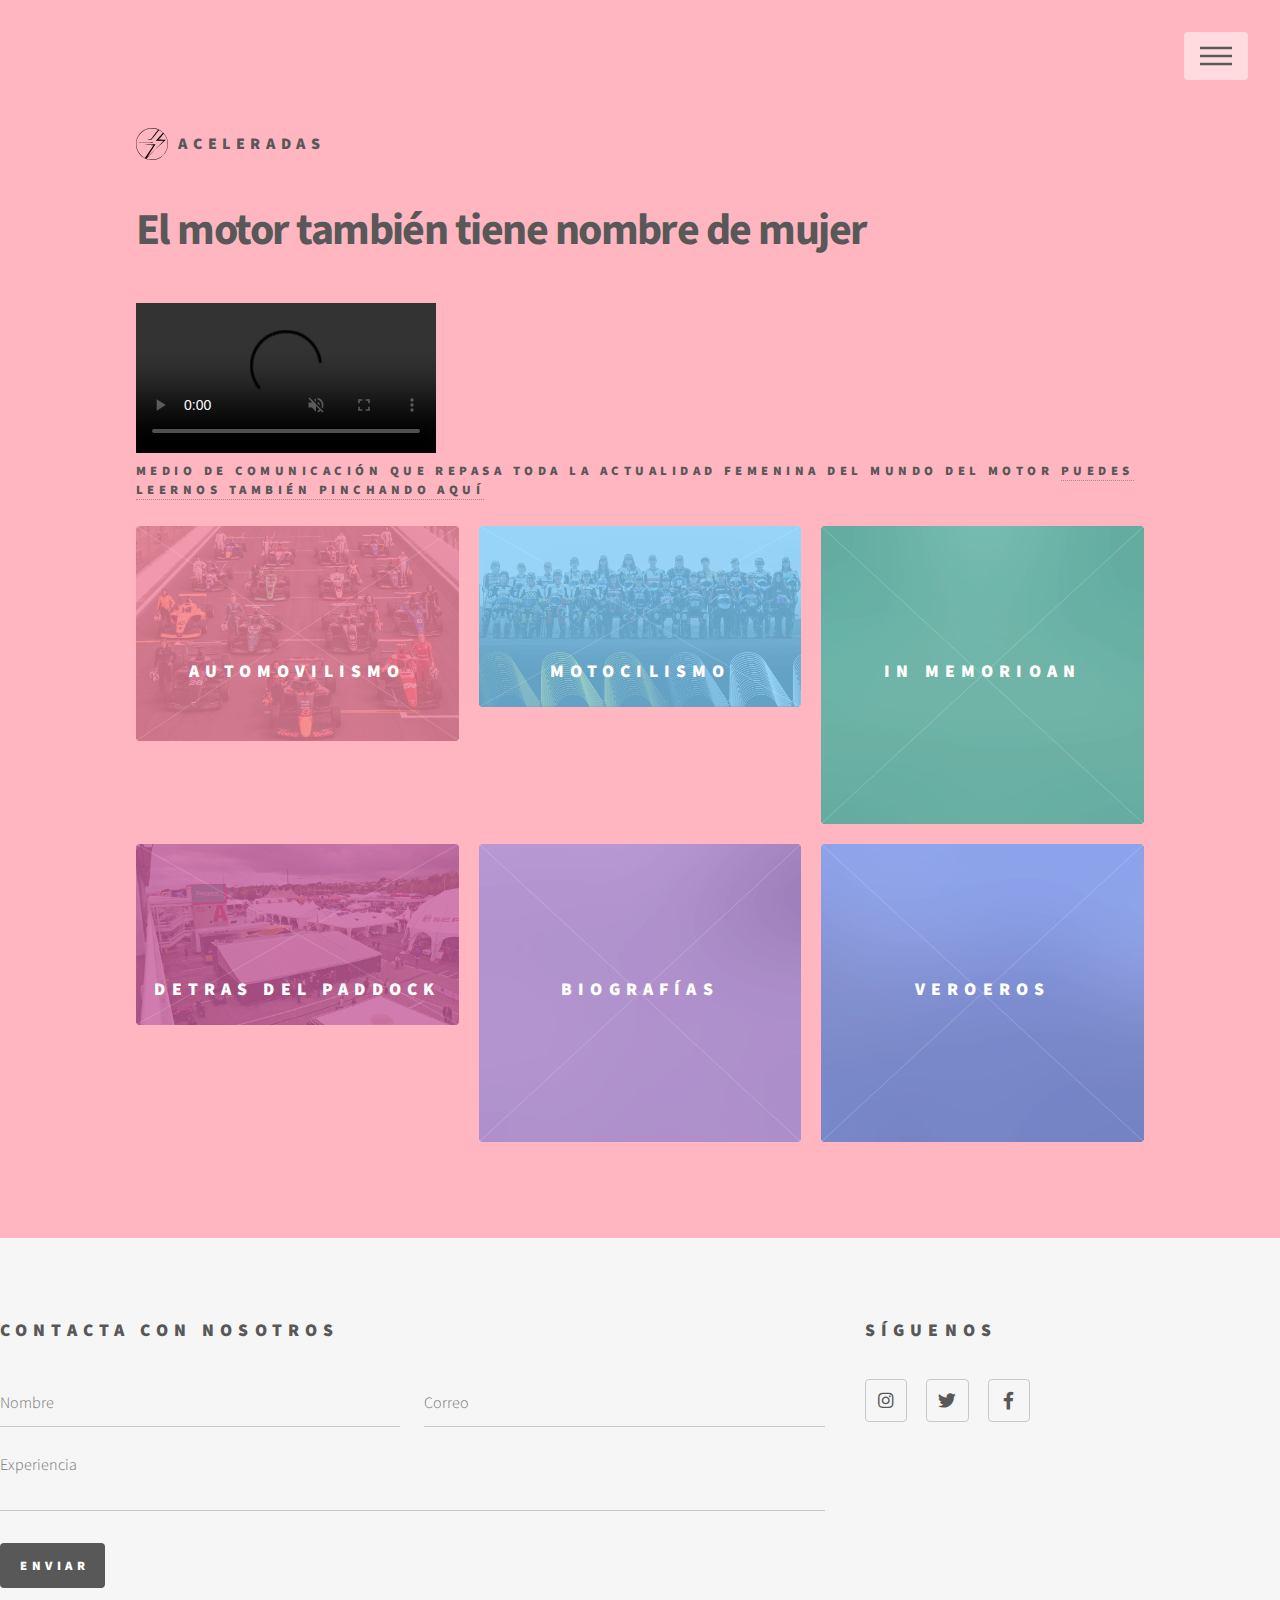
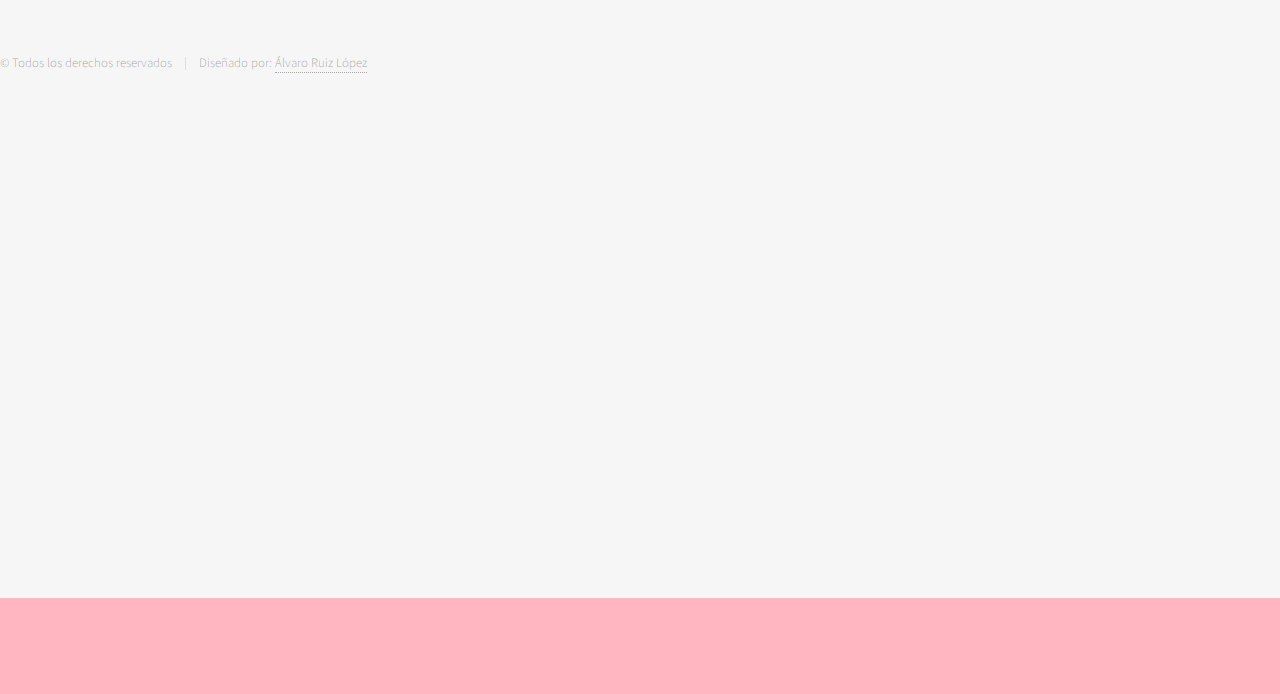
==== commit e7a78ca4: "index.html" ====
--- a/index.html
+++ b/index.html
@@ -79,6 +79,21 @@
 						<div class="inner">
 							<header>
 								<h1>El motor también tiene nombre de mujer<br /></h1>
+							</header>
+
+							 <video autoplay muted loop controls>
+        <source src="videos/aceleradas video.mp4" type="video/mp4">
+    </video>
+
+
+<br> 
+
+
+							<!-- Main -->
+					<div id="main">
+						<div class="inner">
+							<header>
+							
 								<h4>Medio de comunicación que repasa toda la actualidad femenina del mundo del motor <a href="https://aceleradas.substack.com/">Puedes leernos también pinchando aquí</a> </h4>
 							</header>
 							<section class="tiles">
@@ -224,6 +239,16 @@
     <meta charset="UTF-8">
     <meta name="viewport" content="width=device-width, initial-scale=1.0">
     <title>Cambiar Fondo</title>
+
+	<!-- Google tag (gtag.js) -->
+<script async src="https://www.googletagmanager.com/gtag/js?id=G-6P8X4ZPJCY"></script>
+<script>
+  window.dataLayer = window.dataLayer || [];
+  function gtag(){dataLayer.push(arguments);}
+  gtag('js', new Date());
+
+  gtag('config', 'G-6P8X4ZPJCY');
+</script>
 </head>
 <body style="background-color: lightpink;">
    
@@ -235,4 +260,4 @@
 
 
 	</body>
-</html>+</html>
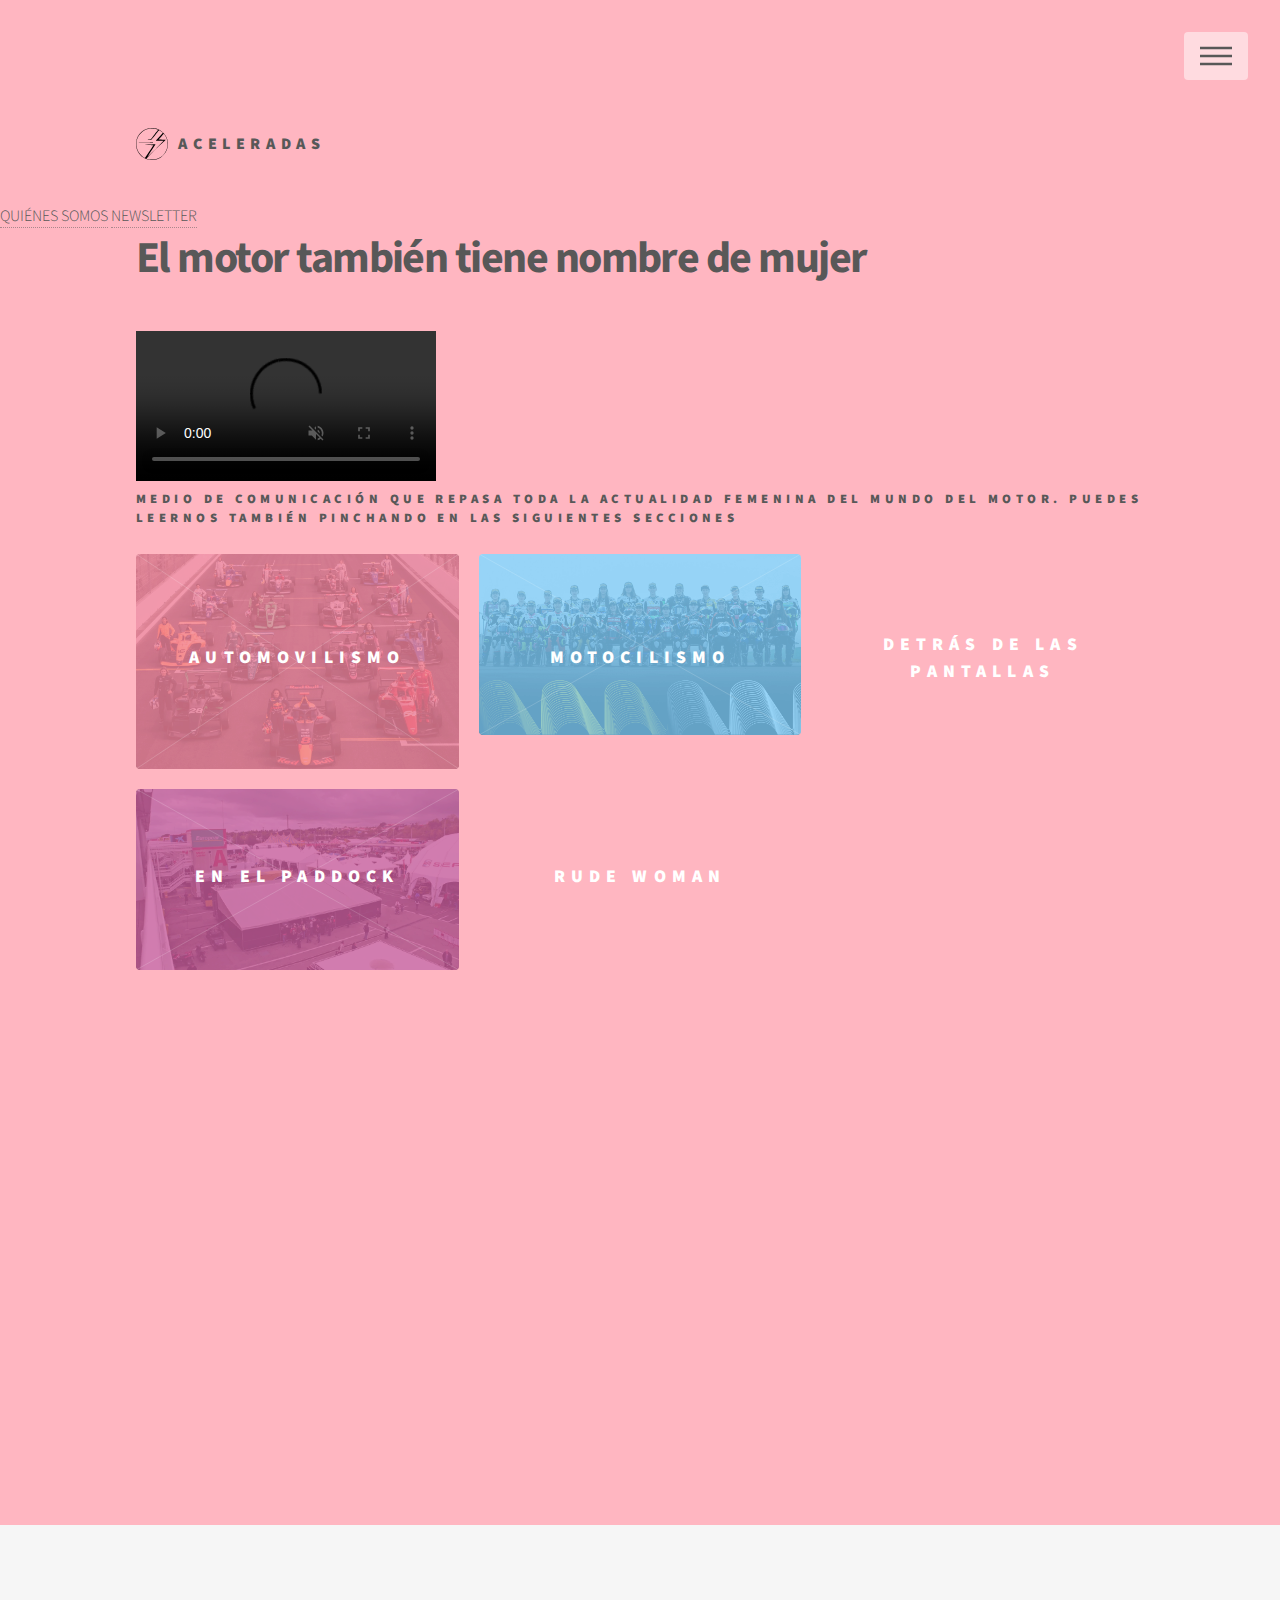
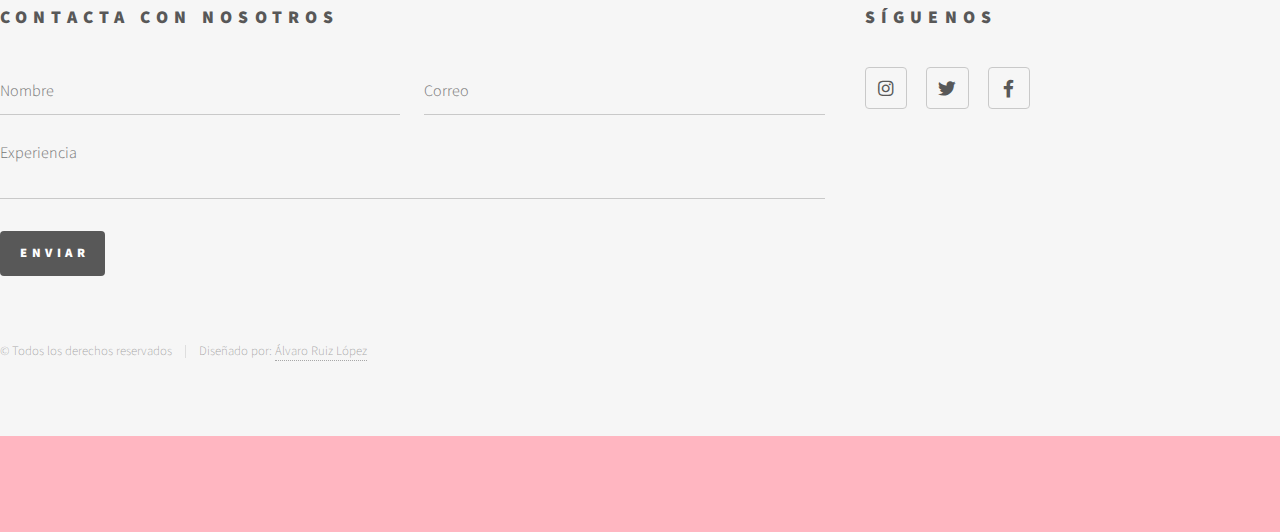
==== commit 94174eba: "index.html" ====
--- a/index.html
+++ b/index.html
@@ -6,6 +6,18 @@
 -->
 <html>
 	<head>
+
+  <!-- Google tag (gtag.js) -->
+<script async src="https://www.googletagmanager.com/gtag/js?id=G-6P8X4ZPJCY"></script>
+<script>
+  window.dataLayer = window.dataLayer || [];
+  function gtag(){dataLayer.push(arguments);}
+  gtag('js', new Date());
+
+  gtag('config', 'G-6P8X4ZPJCY');
+</script>
+
+
 		<title>Aceleradas</title>
 		<meta charset="utf-8" />
 		<meta name="viewport" content="width=device-width, initial-scale=1, user-scalable=no" />
@@ -31,7 +43,7 @@
 
 							<!-- Nav -->
 								<nav>
-									<ul>
+									<ul class="nav-centered">
 										<li><a href="#menu">Menú</a></li>
 									</ul>
 								</nav>
@@ -44,67 +56,52 @@
 						<h2>Menú</h2>
 						<ul>
 							<li><a href="index.html">Aceleradas</a></li>
-							<li><a href="generic.html">Categorias</a>
-
-<ul class="dropdown">
-	 <li><a href="#">Automovilismo</a></li>
-        <li><a href="#">Motociclismo</a></li>
-        <li><a href="#">Detrás del paddock</a></li>
-        <li><a href="#">In memoriam</a></li>
-        <li><a href="#">Biografías</a></li>
-      </ul>
-     </li>
-
-							</li>
-
-
-
-
-							<ul>
-											<li><a href="#">Automovilismo</a></li>
-											<li><a href="#">Motociclismo</a></li>
-											<li><a href="#">Detrás del paddock</a></li>
-											<li><a href="#">In memorian</a></li>
-												<li><a href="#">Biorgafías</a></li>
-										</ul>
-									</li>
-							<li><a href="generic.html">Quiénes somos</a></li>
-							<li><a href="generic.html">Contáctanos</a></li>
+										<li><a href="elements.html">Quiénes somos</a></li>
+							<li><a href="generic.html">Newsletter</a></li>
 							
 						</ul>
 					</nav>
 
+ <nav>
+        <a href="equipo.html">QUIÉNES SOMOS</a>
+        <a href="contacto.html">NEWSLETTER</a>
+    </nav>
+
+
+
+<!-- Main -->
+					<div id="main">
+						<div class="inner">
+							<header>
+								<h1>El motor también tiene nombre de mujer<br /></h1>
+						
+							</header>
+
+
+    <video autoplay muted loop controls>
+        <source src="videos/aceleradas video.mp4" type="video/mp4">
+    </video>
+
+
+<br> 
+
+
 				<!-- Main -->
 					<div id="main">
 						<div class="inner">
 							<header>
-								<h1>El motor también tiene nombre de mujer<br /></h1>
-							</header>
-
-							 <video autoplay muted loop controls>
-        <source src="videos/aceleradas video.mp4" type="video/mp4">
-    </video>
-
-
-<br> 
-
-
-							<!-- Main -->
-					<div id="main">
-						<div class="inner">
-							<header>
-							
-								<h4>Medio de comunicación que repasa toda la actualidad femenina del mundo del motor <a href="https://aceleradas.substack.com/">Puedes leernos también pinchando aquí</a> </h4>
+								
+								<h4 class="custom-text">Medio de comunicación que repasa toda la actualidad femenina del mundo del motor. Puedes leernos también pinchando en las siguientes secciones</a> </h4>
 							</header>
 							<section class="tiles">
 								<article class="style1">
 									<span class="image">
 										<img src="images/F1WA.jpg" alt="" />
 									</span>
-									<a href="generic.html">
+									<a href="https://aceleradas.substack.com/s/automovilismo">
 										<h2>Automovilismo</h2>
 										<div class="content">
-											<p>Sed nisl arcu euismod sit amet nisi lorem etiam dolor veroeros et feugiat.</p>
+									
 										</div>
 									</a>
 								</article>
@@ -112,21 +109,21 @@
 									<span class="image">
 										<img src="images/worldwrc.jpg" alt="" />
 									</span>
-									<a href="generic.html">
+									<a href="https://aceleradas.substack.com/s/motociclismo">
 										<h2>Motocilismo</h2>
 										<div class="content">
-											<p>Sed nisl arcu euismod sit amet nisi lorem etiam dolor veroeros et feugiat.</p>
+										
 										</div>
 									</a>
 								</article>
 								<article class="style3">
 									<span class="image">
-										<img src="images/pic03.jpg" alt="" />
-									</span>
-									<a href="generic.html">
-										<h2>In Memorioan</h2>
-										<div class="content">
-											<p>Sed nisl arcu euismod sit amet nisi lorem etiam dolor veroeros et feugiat.</p>
+										<img src="images/detras.jpg" alt="" />
+									</span>
+									<a href="https://aceleradas.substack.com/s/detras-de-las-pantallas">
+										<h2>Detrás de las pantallas</h2>
+										<div class="content">
+										
 										</div>
 									</a>
 								</article>
@@ -134,44 +131,43 @@
 									<span class="image">
 										<img src="images/Paddock.jpg" alt="" />
 									</span>
-									<a href="generic.html">
-										<h2>Detras del paddock</h2>
-										<div class="content">
-											<p>Sed nisl arcu euismod sit amet nisi lorem etiam dolor veroeros et feugiat.</p>
+									<a href="https://aceleradas.substack.com/s/en-el-paddock">
+										<h2>En el paddock</h2>
+										<div class="content">
+											
 										</div>
 									</a>
 								</article>
 								<article class="style5">
 									<span class="image">
-										<img src="images/pic05.jpg" alt="" />
-									</span>
-									<a href="generic.html">
-										<h2>Biografías</h2>
-										<div class="content">
-											<p>Sed nisl arcu euismod sit amet nisi lorem etiam dolor veroeros et feugiat.</p>
-										</div>
-									</a>
-								</article>
-								<article class="style6">
-									<span class="image">
-										<img src="images/pic06.jpg" alt="" />
-									</span>
-									<a href="generic.html">
-										<h2>Veroeros</h2>
-										<div class="content">
-											<p>Sed nisl arcu euismod sit amet nisi lorem etiam dolor veroeros et feugiat.</p>
-										</div>
-									</a>
-								</article>
+										<img src="images/bio.jpg" alt="" />
+									</span>
+									<a href="https://aceleradas.substack.com/s/biografias">
+										<h2>Rude Woman</h2>
+										<div class="content">
+											
+										</div>
+									</a>
+								</article>
+							
 								
 									
-									
-										</div>
-									</a>
-								</article>
-							</section>
-						</div>
+									</div>
+								</a>
+							</article>
+						</section>
 					</div>
+				</div>
+
+
+
+								<!-- Esto es el mapa. Se ve bastante bien. Debo dejarlo así. Ya lleva url de la umh. -->
+
+<section id="mapa">
+
+    
+  <iframe src="https://www.google.com/maps/embed?pb=!1m18!1m12!1m3!1d2365.4067602681116!2d-0.6890709435334746!3d38.27928590798043!2m3!1f0!2f0!3f0!3m2!1i1024!2i768!4f13.1!3m3!1m2!1s0xd63b664c13f2bcd%3A0x12cb7dc3d4ad3cb8!2sEd%20Atzavares%20UMH!5e0!3m2!1ses!2ses!4v1732098497132!5m2!1ses!2ses" width="600" height="450" style="border:0;" allowfullscreen="" loading="lazy" referrerpolicy="no-referrer-when-downgrade"></iframe>
+  </section>
 
 				<!-- Footer -->
 					<footer id="footer">
@@ -209,16 +205,7 @@
 								<li>&copy; Todos los derechos reservados</li><li>Diseñado por: <a href="http://html5up.net">Álvaro Ruiz López</a></li>
 							</ul>
 
-							<!-- Esto es el mapa. Se ve bastante bien. Debo dejarlo así. Ya lleva url de la umh. -->
-<head>
-    <meta charset="UTF-8">
-    <meta name="viewport" content="width=device-width, initial-scale=1.0">
-    <title>Mapa en HTML</title>
-</head>
-<body>
-    
-  <iframe src="https://www.google.com/maps/embed?pb=!1m18!1m12!1m3!1d2365.4067602681116!2d-0.6890709435334746!3d38.27928590798043!2m3!1f0!2f0!3f0!3m2!1i1024!2i768!4f13.1!3m3!1m2!1s0xd63b664c13f2bcd%3A0x12cb7dc3d4ad3cb8!2sEd%20Atzavares%20UMH!5e0!3m2!1ses!2ses!4v1732098497132!5m2!1ses!2ses" width="600" height="450" style="border:0;" allowfullscreen="" loading="lazy" referrerpolicy="no-referrer-when-downgrade"></iframe>
-</body>
+	
 						</div>
 					</footer>
 
@@ -240,15 +227,6 @@
     <meta name="viewport" content="width=device-width, initial-scale=1.0">
     <title>Cambiar Fondo</title>
 
-	<!-- Google tag (gtag.js) -->
-<script async src="https://www.googletagmanager.com/gtag/js?id=G-6P8X4ZPJCY"></script>
-<script>
-  window.dataLayer = window.dataLayer || [];
-  function gtag(){dataLayer.push(arguments);}
-  gtag('js', new Date());
-
-  gtag('config', 'G-6P8X4ZPJCY');
-</script>
 </head>
 <body style="background-color: lightpink;">
    
@@ -258,6 +236,5 @@
 
 
 
-
 	</body>
 </html>
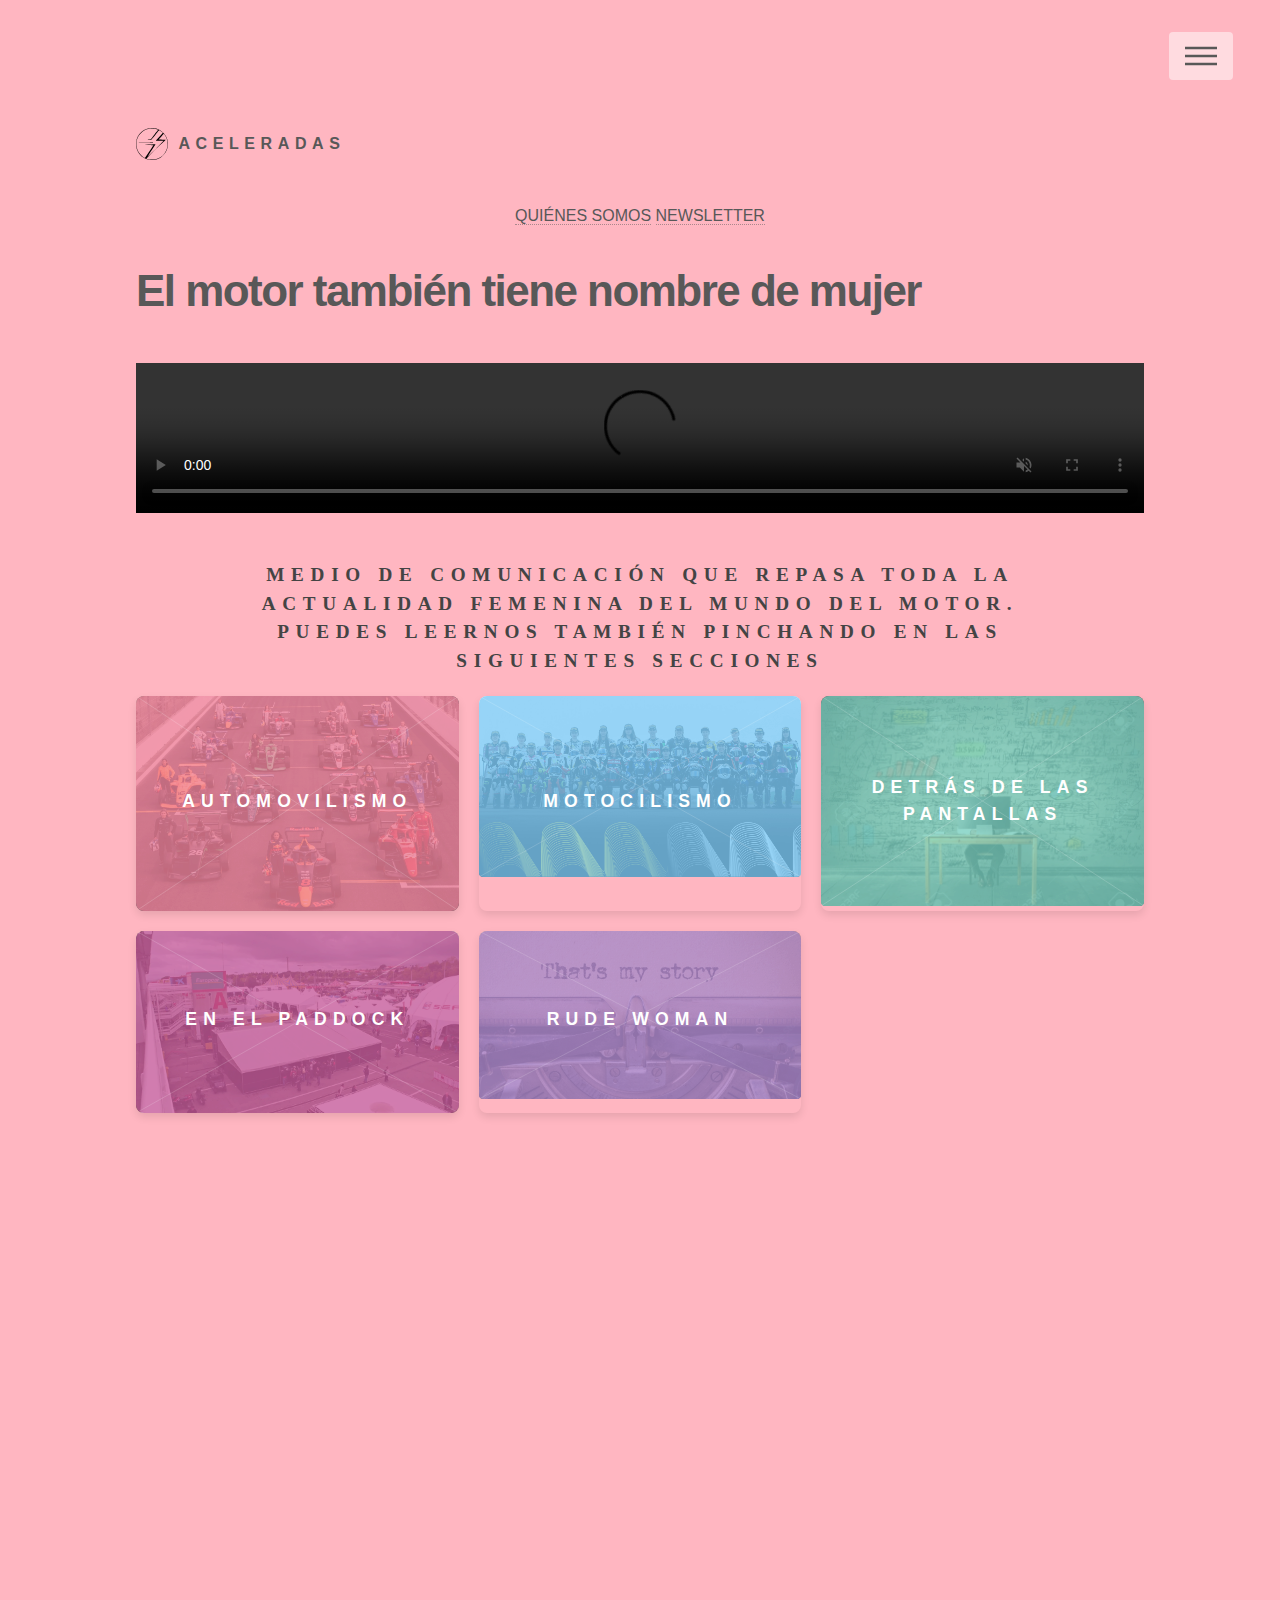
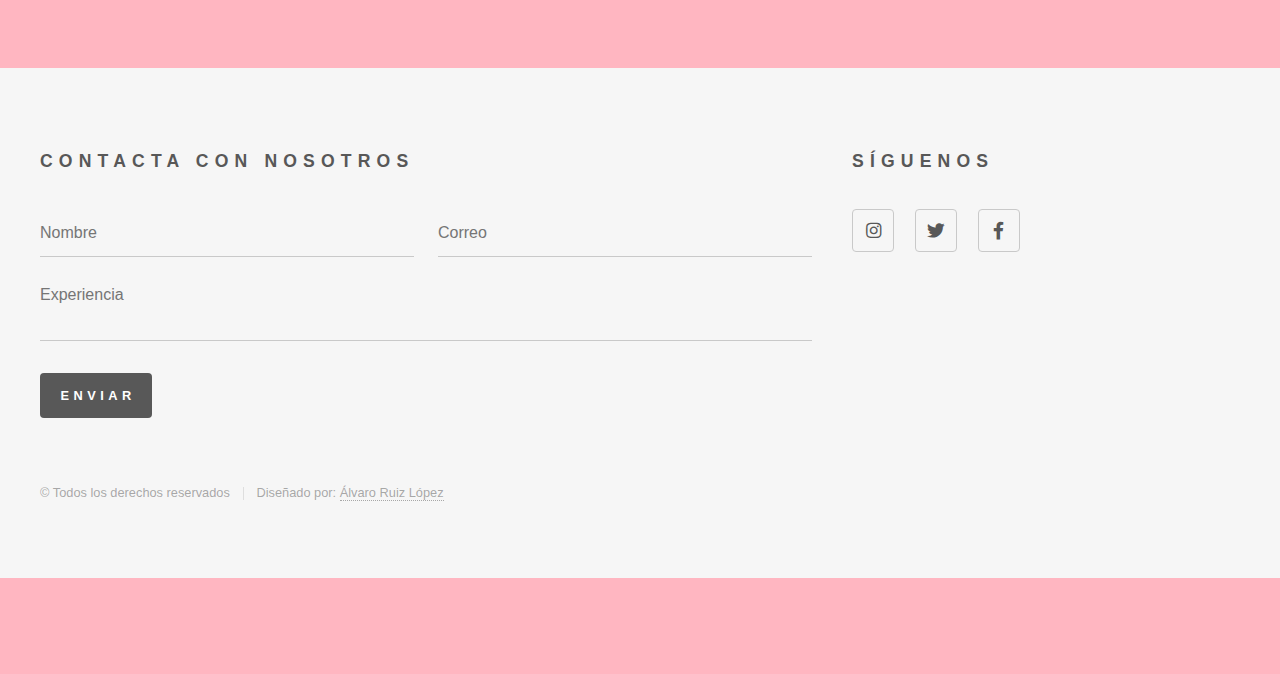
==== commit e12d3532: "index.html" ====
--- a/index.html
+++ b/index.html
@@ -62,10 +62,9 @@
 						</ul>
 					</nav>
 
- <nav>
-        <a href="equipo.html">QUIÉNES SOMOS</a>
-        <a href="contacto.html">NEWSLETTER</a>
-    </nav>
+	<p style="text-align: center;"> <a href="elements.html">QUIÉNES SOMOS</a>
+        <a href="generic.html">NEWSLETTER</a>
+      </p>
 
 
 
--- a/assets/css/main.css
+++ b/assets/css/main.css
@@ -1,3329 +1,3576 @@
-@import url(fontawesome-all.min.css);
-@import url("https://fonts.googleapis.com/css?family=Source+Sans+Pro:300,700,900");
-
+@import url(fontawesome-all.min.css);
+@import url("https://fonts.googleapis.com/css?family=Source+Sans+Pro:300,700,900");
+
 /*
 	Phantom by HTML5 UP
 	html5up.net | @ajlkn
 	Free for personal and commercial use under the CCA 3.0 license (html5up.net/license)
-*/
-
-html, body, div, span, applet, object,
-iframe, h1, h2, h3, h4, h5, h6, p, blockquote,
-pre, a, abbr, acronym, address, big, cite,
-code, del, dfn, em, img, ins, kbd, q, s, samp,
-small, strike, strong, sub, sup, tt, var, b,
-u, i, center, dl, dt, dd, ol, ul, li, fieldset,
-form, label, legend, table, caption, tbody,
-tfoot, thead, tr, th, td, article, aside,
-canvas, details, embed, figure, figcaption,
-footer, header, hgroup, menu, nav, output, ruby,
-section, summary, time, mark, audio, video {
-	margin: 0;
-	padding: 0;
-	border: 0;
-	font-size: 100%;
-	font: inherit;
-	vertical-align: baseline;}
-
-article, aside, details, figcaption, figure,
-footer, header, hgroup, menu, nav, section {
-	display: block;}
-
-body {
-	line-height: 1;
-}
-
-ol, ul {
-	list-style: none;
-}
-
-blockquote, q {
-	quotes: none;
-}
-
-	blockquote:before, blockquote:after, q:before, q:after {
-		content: '';
-		content: none;
-	}
-
-table {
-	border-collapse: collapse;
-	border-spacing: 0;
-}
-
-body {
-	-webkit-text-size-adjust: none;
-}
-
-mark {
-	background-color: transparent;
-	color: inherit;
-}
-
-input::-moz-focus-inner {
-	border: 0;
-	padding: 0;
-}
-
-input, select, textarea {
-	-moz-appearance: none;
-	-webkit-appearance: none;
-	-ms-appearance: none;
-	appearance: none;
-}
-
-/* Basic */
-
-	@-ms-viewport {
-		width: device-width;
-	}
-
-	body {
-		-ms-overflow-style: scrollbar;
-	}
-
-	@media screen and (max-width: 480px) {
-
-		html, body {
-			min-width: 320px;
-		}
-
-	}
-
-	html {
-		box-sizing: border-box;
-	}
-
-	*, *:before, *:after {
-		box-sizing: inherit;
-	}
-
-	body {
-		background: #ffffff;
-	}
-
-		body.is-preload *, body.is-preload *:before, body.is-preload *:after {
-			-moz-animation: none !important;
-			-webkit-animation: none !important;
-			-ms-animation: none !important;
-			animation: none !important;
-			-moz-transition: none !important;
-			-webkit-transition: none !important;
-			-ms-transition: none !important;
-			transition: none !important;
-		}
-
-/* Type */
-
-	body, input, select, textarea {
-		color: #585858;
-		font-family: "Source Sans Pro", Helvetica, sans-serif;
-		font-size: 16pt;
-		font-weight: 300;
-		line-height: 1.75;
-	}
-
-		@media screen and (max-width: 1680px) {
-
-			body, input, select, textarea {
-				font-size: 14pt;
-			}
-
-		}
-
-		@media screen and (max-width: 1280px) {
-
-			body, input, select, textarea {
-				font-size: 12pt;
-			}
-
-		}
-
-	a {
-		-moz-transition: border-bottom-color 0.2s ease, color 0.2s ease;
-		-webkit-transition: border-bottom-color 0.2s ease, color 0.2s ease;
-		-ms-transition: border-bottom-color 0.2s ease, color 0.2s ease;
-		transition: border-bottom-color 0.2s ease, color 0.2s ease;
-		text-decoration: none;
-		color: #585858;
-		border-bottom: dotted 1px rgba(88, 88, 88, 0.5);
-	}
-
-		a:hover {
-			border-bottom-color: transparent;
-			color: #f2849e !important;
-		}
-
-	strong, b {
-		font-weight: 900;
-	}
-
-	em, i {
-		font-style: italic;
-	}
-
-	p {
-		margin: 0 0 2em 0;
-	}
-
-	h1 {
-		font-size: 2.75em;
-		font-weight: 700;
-		line-height: 1.3;
-		margin: 0 0 1em 0;
-		letter-spacing: -0.035em;
-	}
-
-		h1 a {
-			color: inherit;
-		}
-
-		@media screen and (max-width: 736px) {
-
-			h1 {
-				font-size: 2em;
-				margin: 0 0 1em 0;
-			}
-
-		}
-
-		@media screen and (max-width: 360px) {
-
-			h1 {
-				font-size: 1.75em;
-			}
-
-		}
-
-	h2, h3, h4, h5, h6 {
-		font-weight: 900;
-		line-height: 1.5;
-		margin: 0 0 2em 0;
-		text-transform: uppercase;
-		letter-spacing: 0.35em;
-	}
-
-		h2 a, h3 a, h4 a, h5 a, h6 a {
-			color: inherit;
-		}
-
-	h2 {
-		font-size: 1.1em;
-	}
-
-	h3 {
-		font-size: 1em;
-	}
-
-	h4 {
-		font-size: 0.8em;
-	}
-
-	h5 {
-		font-size: 0.8em;
-	}
-
-	h6 {
-		font-size: 0.8em;
-	}
-
-	@media screen and (max-width: 980px) {
-
-		h1 br, h2 br, h3 br, h4 br, h5 br, h6 br {
-			display: none;
-		}
-
-	}
-
-	@media screen and (max-width: 736px) {
-
-		h2 {
-			font-size: 1em;
-		}
-
-		h3 {
-			font-size: 0.8em;
-		}
-
-	}
-
-	sub {
-		font-size: 0.8em;
-		position: relative;
-		top: 0.5em;
-	}
-
-	sup {
-		font-size: 0.8em;
-		position: relative;
-		top: -0.5em;
-	}
-
-	blockquote {
-		border-left: solid 4px #c9c9c9;
-		font-style: italic;
-		margin: 0 0 2em 0;
-		padding: 0.5em 0 0.5em 2em;
-	}
-
-	code {
-		background: rgba(144, 144, 144, 0.075);
-		border-radius: 4px;
-		border: solid 1px #c9c9c9;
-		font-family: "Courier New", monospace;
-		font-size: 0.9em;
-		margin: 0 0.25em;
-		padding: 0.25em 0.65em;
-	}
-
-	pre {
-		-webkit-overflow-scrolling: touch;
-		font-family: "Courier New", monospace;
-		font-size: 0.9em;
-		margin: 0 0 2em 0;
-	}
-
-		pre code {
-			display: block;
-			line-height: 1.75;
-			padding: 1em 1.5em;
-			overflow-x: auto;
-		}
-
-	hr {
-		border: 0;
-		border-bottom: solid 1px #c9c9c9;
-		margin: 2em 0;
-	}
-
-		hr.major {
-			margin: 3em 0;
-		}
-
-	.align-left {
-		text-align: left;
-	}
-
-	.align-center {
-		text-align: center;
-	}
-
-	.align-right {
-		text-align: right;
-	}
-
-/* Row */
-
-	.row {
-		display: flex;
-		flex-wrap: wrap;
-		box-sizing: border-box;
-		align-items: stretch;
-	}
-
-		.row > * {
-			box-sizing: border-box;
-		}
-
-		.row.gtr-uniform > * > :last-child {
-			margin-bottom: 0;
-		}
-
-		.row.aln-left {
-			justify-content: flex-start;
-		}
-
-		.row.aln-center {
-			justify-content: center;
-		}
-
-		.row.aln-right {
-			justify-content: flex-end;
-		}
-
-		.row.aln-top {
-			align-items: flex-start;
-		}
-
-		.row.aln-middle {
-			align-items: center;
-		}
-
-		.row.aln-bottom {
-			align-items: flex-end;
-		}
-
-		.row > .imp {
-			order: -1;
-		}
-
-		.row > .col-1 {
-			width: 8.33333%;
-		}
-
-		.row > .off-1 {
-			margin-left: 8.33333%;
-		}
-
-		.row > .col-2 {
-			width: 16.66667%;
-		}
-
-		.row > .off-2 {
-			margin-left: 16.66667%;
-		}
-
-		.row > .col-3 {
-			width: 25%;
-		}
-
-		.row > .off-3 {
-			margin-left: 25%;
-		}
-
-		.row > .col-4 {
-			width: 33.33333%;
-		}
-
-		.row > .off-4 {
-			margin-left: 33.33333%;
-		}
-
-		.row > .col-5 {
-			width: 41.66667%;
-		}
-
-		.row > .off-5 {
-			margin-left: 41.66667%;
-		}
-
-		.row > .col-6 {
-			width: 50%;
-		}
-
-		.row > .off-6 {
-			margin-left: 50%;
-		}
-
-		.row > .col-7 {
-			width: 58.33333%;
-		}
-
-		.row > .off-7 {
-			margin-left: 58.33333%;
-		}
-
-		.row > .col-8 {
-			width: 66.66667%;
-		}
-
-		.row > .off-8 {
-			margin-left: 66.66667%;
-		}
-
-		.row > .col-9 {
-			width: 75%;
-		}
-
-		.row > .off-9 {
-			margin-left: 75%;
-		}
-
-		.row > .col-10 {
-			width: 83.33333%;
-		}
-
-		.row > .off-10 {
-			margin-left: 83.33333%;
-		}
-
-		.row > .col-11 {
-			width: 91.66667%;
-		}
-
-		.row > .off-11 {
-			margin-left: 91.66667%;
-		}
-
-		.row > .col-12 {
-			width: 100%;
-		}
-
-		.row > .off-12 {
-			margin-left: 100%;
-		}
-
-		.row.gtr-0 {
-			margin-top: 0;
-			margin-left: 0em;
-		}
-
-			.row.gtr-0 > * {
-				padding: 0 0 0 0em;
-			}
-
-			.row.gtr-0.gtr-uniform {
-				margin-top: 0em;
-			}
-
-				.row.gtr-0.gtr-uniform > * {
-					padding-top: 0em;
-				}
-
-		.row.gtr-25 {
-			margin-top: 0;
-			margin-left: -0.5em;
-		}
-
-			.row.gtr-25 > * {
-				padding: 0 0 0 0.5em;
-			}
-
-			.row.gtr-25.gtr-uniform {
-				margin-top: -0.5em;
-			}
-
-				.row.gtr-25.gtr-uniform > * {
-					padding-top: 0.5em;
-				}
-
-		.row.gtr-50 {
-			margin-top: 0;
-			margin-left: -1em;
-		}
-
-			.row.gtr-50 > * {
-				padding: 0 0 0 1em;
-			}
-
-			.row.gtr-50.gtr-uniform {
-				margin-top: -1em;
-			}
-
-				.row.gtr-50.gtr-uniform > * {
-					padding-top: 1em;
-				}
-
-		.row {
-			margin-top: 0;
-			margin-left: -2em;
-		}
-
-			.row > * {
-				padding: 0 0 0 2em;
-			}
-
-			.row.gtr-uniform {
-				margin-top: -2em;
-			}
-
-				.row.gtr-uniform > * {
-					padding-top: 2em;
-				}
-
-		.row.gtr-150 {
-			margin-top: 0;
-			margin-left: -3em;
-		}
-
-			.row.gtr-150 > * {
-				padding: 0 0 0 3em;
-			}
-
-			.row.gtr-150.gtr-uniform {
-				margin-top: -3em;
-			}
-
-				.row.gtr-150.gtr-uniform > * {
-					padding-top: 3em;
-				}
-
-		.row.gtr-200 {
-			margin-top: 0;
-			margin-left: -4em;
-		}
-
-			.row.gtr-200 > * {
-				padding: 0 0 0 4em;
-			}
-
-			.row.gtr-200.gtr-uniform {
-				margin-top: -4em;
-			}
-
-				.row.gtr-200.gtr-uniform > * {
-					padding-top: 4em;
-				}
-
-		@media screen and (max-width: 1680px) {
-
-			.row {
-				display: flex;
-				flex-wrap: wrap;
-				box-sizing: border-box;
-				align-items: stretch;
-			}
-
-				.row > * {
-					box-sizing: border-box;
-				}
-
-				.row.gtr-uniform > * > :last-child {
-					margin-bottom: 0;
-				}
-
-				.row.aln-left {
-					justify-content: flex-start;
-				}
-
-				.row.aln-center {
-					justify-content: center;
-				}
-
-				.row.aln-right {
-					justify-content: flex-end;
-				}
-
-				.row.aln-top {
-					align-items: flex-start;
-				}
-
-				.row.aln-middle {
-					align-items: center;
-				}
-
-				.row.aln-bottom {
-					align-items: flex-end;
-				}
-
-				.row > .imp-xlarge {
-					order: -1;
-				}
-
-				.row > .col-1-xlarge {
-					width: 8.33333%;
-				}
-
-				.row > .off-1-xlarge {
-					margin-left: 8.33333%;
-				}
-
-				.row > .col-2-xlarge {
-					width: 16.66667%;
-				}
-
-				.row > .off-2-xlarge {
-					margin-left: 16.66667%;
-				}
-
-				.row > .col-3-xlarge {
-					width: 25%;
-				}
-
-				.row > .off-3-xlarge {
-					margin-left: 25%;
-				}
-
-				.row > .col-4-xlarge {
-					width: 33.33333%;
-				}
-
-				.row > .off-4-xlarge {
-					margin-left: 33.33333%;
-				}
-
-				.row > .col-5-xlarge {
-					width: 41.66667%;
-				}
-
-				.row > .off-5-xlarge {
-					margin-left: 41.66667%;
-				}
-
-				.row > .col-6-xlarge {
-					width: 50%;
-				}
-
-				.row > .off-6-xlarge {
-					margin-left: 50%;
-				}
-
-				.row > .col-7-xlarge {
-					width: 58.33333%;
-				}
-
-				.row > .off-7-xlarge {
-					margin-left: 58.33333%;
-				}
-
-				.row > .col-8-xlarge {
-					width: 66.66667%;
-				}
-
-				.row > .off-8-xlarge {
-					margin-left: 66.66667%;
-				}
-
-				.row > .col-9-xlarge {
-					width: 75%;
-				}
-
-				.row > .off-9-xlarge {
-					margin-left: 75%;
-				}
-
-				.row > .col-10-xlarge {
-					width: 83.33333%;
-				}
-
-				.row > .off-10-xlarge {
-					margin-left: 83.33333%;
-				}
-
-				.row > .col-11-xlarge {
-					width: 91.66667%;
-				}
-
-				.row > .off-11-xlarge {
-					margin-left: 91.66667%;
-				}
-
-				.row > .col-12-xlarge {
-					width: 100%;
-				}
-
-				.row > .off-12-xlarge {
-					margin-left: 100%;
-				}
-
-				.row.gtr-0 {
-					margin-top: 0;
-					margin-left: 0em;
-				}
-
-					.row.gtr-0 > * {
-						padding: 0 0 0 0em;
-					}
-
-					.row.gtr-0.gtr-uniform {
-						margin-top: 0em;
-					}
-
-						.row.gtr-0.gtr-uniform > * {
-							padding-top: 0em;
-						}
-
-				.row.gtr-25 {
-					margin-top: 0;
-					margin-left: -0.5em;
-				}
-
-					.row.gtr-25 > * {
-						padding: 0 0 0 0.5em;
-					}
-
-					.row.gtr-25.gtr-uniform {
-						margin-top: -0.5em;
-					}
-
-						.row.gtr-25.gtr-uniform > * {
-							padding-top: 0.5em;
-						}
-
-				.row.gtr-50 {
-					margin-top: 0;
-					margin-left: -1em;
-				}
-
-					.row.gtr-50 > * {
-						padding: 0 0 0 1em;
-					}
-
-					.row.gtr-50.gtr-uniform {
-						margin-top: -1em;
-					}
-
-						.row.gtr-50.gtr-uniform > * {
-							padding-top: 1em;
-						}
-
-				.row {
-					margin-top: 0;
-					margin-left: -2em;
-				}
-
-					.row > * {
-						padding: 0 0 0 2em;
-					}
-
-					.row.gtr-uniform {
-						margin-top: -2em;
-					}
-
-						.row.gtr-uniform > * {
-							padding-top: 2em;
-						}
-
-				.row.gtr-150 {
-					margin-top: 0;
-					margin-left: -3em;
-				}
-
-					.row.gtr-150 > * {
-						padding: 0 0 0 3em;
-					}
-
-					.row.gtr-150.gtr-uniform {
-						margin-top: -3em;
-					}
-
-						.row.gtr-150.gtr-uniform > * {
-							padding-top: 3em;
-						}
-
-				.row.gtr-200 {
-					margin-top: 0;
-					margin-left: -4em;
-				}
-
-					.row.gtr-200 > * {
-						padding: 0 0 0 4em;
-					}
-
-					.row.gtr-200.gtr-uniform {
-						margin-top: -4em;
-					}
-
-						.row.gtr-200.gtr-uniform > * {
-							padding-top: 4em;
-						}
-
-		}
-
-		@media screen and (max-width: 1280px) {
-
-			.row {
-				display: flex;
-				flex-wrap: wrap;
-				box-sizing: border-box;
-				align-items: stretch;
-			}
-
-				.row > * {
-					box-sizing: border-box;
-				}
-
-				.row.gtr-uniform > * > :last-child {
-					margin-bottom: 0;
-				}
-
-				.row.aln-left {
-					justify-content: flex-start;
-				}
-
-				.row.aln-center {
-					justify-content: center;
-				}
-
-				.row.aln-right {
-					justify-content: flex-end;
-				}
-
-				.row.aln-top {
-					align-items: flex-start;
-				}
-
-				.row.aln-middle {
-					align-items: center;
-				}
-
-				.row.aln-bottom {
-					align-items: flex-end;
-				}
-
-				.row > .imp-large {
-					order: -1;
-				}
-
-				.row > .col-1-large {
-					width: 8.33333%;
-				}
-
-				.row > .off-1-large {
-					margin-left: 8.33333%;
-				}
-
-				.row > .col-2-large {
-					width: 16.66667%;
-				}
-
-				.row > .off-2-large {
-					margin-left: 16.66667%;
-				}
-
-				.row > .col-3-large {
-					width: 25%;
-				}
-
-				.row > .off-3-large {
-					margin-left: 25%;
-				}
-
-				.row > .col-4-large {
-					width: 33.33333%;
-				}
-
-				.row > .off-4-large {
-					margin-left: 33.33333%;
-				}
-
-				.row > .col-5-large {
-					width: 41.66667%;
-				}
-
-				.row > .off-5-large {
-					margin-left: 41.66667%;
-				}
-
-				.row > .col-6-large {
-					width: 50%;
-				}
-
-				.row > .off-6-large {
-					margin-left: 50%;
-				}
-
-				.row > .col-7-large {
-					width: 58.33333%;
-				}
-
-				.row > .off-7-large {
-					margin-left: 58.33333%;
-				}
-
-				.row > .col-8-large {
-					width: 66.66667%;
-				}
-
-				.row > .off-8-large {
-					margin-left: 66.66667%;
-				}
-
-				.row > .col-9-large {
-					width: 75%;
-				}
-
-				.row > .off-9-large {
-					margin-left: 75%;
-				}
-
-				.row > .col-10-large {
-					width: 83.33333%;
-				}
-
-				.row > .off-10-large {
-					margin-left: 83.33333%;
-				}
-
-				.row > .col-11-large {
-					width: 91.66667%;
-				}
-
-				.row > .off-11-large {
-					margin-left: 91.66667%;
-				}
-
-				.row > .col-12-large {
-					width: 100%;
-				}
-
-				.row > .off-12-large {
-					margin-left: 100%;
-				}
-
-				.row.gtr-0 {
-					margin-top: 0;
-					margin-left: 0em;
-				}
-
-					.row.gtr-0 > * {
-						padding: 0 0 0 0em;
-					}
-
-					.row.gtr-0.gtr-uniform {
-						margin-top: 0em;
-					}
-
-						.row.gtr-0.gtr-uniform > * {
-							padding-top: 0em;
-						}
-
-				.row.gtr-25 {
-					margin-top: 0;
-					margin-left: -0.5em;
-				}
-
-					.row.gtr-25 > * {
-						padding: 0 0 0 0.5em;
-					}
-
-					.row.gtr-25.gtr-uniform {
-						margin-top: -0.5em;
-					}
-
-						.row.gtr-25.gtr-uniform > * {
-							padding-top: 0.5em;
-						}
-
-				.row.gtr-50 {
-					margin-top: 0;
-					margin-left: -1em;
-				}
-
-					.row.gtr-50 > * {
-						padding: 0 0 0 1em;
-					}
-
-					.row.gtr-50.gtr-uniform {
-						margin-top: -1em;
-					}
-
-						.row.gtr-50.gtr-uniform > * {
-							padding-top: 1em;
-						}
-
-				.row {
-					margin-top: 0;
-					margin-left: -2em;
-				}
-
-					.row > * {
-						padding: 0 0 0 2em;
-					}
-
-					.row.gtr-uniform {
-						margin-top: -2em;
-					}
-
-						.row.gtr-uniform > * {
-							padding-top: 2em;
-						}
-
-				.row.gtr-150 {
-					margin-top: 0;
-					margin-left: -3em;
-				}
-
-					.row.gtr-150 > * {
-						padding: 0 0 0 3em;
-					}
-
-					.row.gtr-150.gtr-uniform {
-						margin-top: -3em;
-					}
-
-						.row.gtr-150.gtr-uniform > * {
-							padding-top: 3em;
-						}
-
-				.row.gtr-200 {
-					margin-top: 0;
-					margin-left: -4em;
-				}
-
-					.row.gtr-200 > * {
-						padding: 0 0 0 4em;
-					}
-
-					.row.gtr-200.gtr-uniform {
-						margin-top: -4em;
-					}
-
-						.row.gtr-200.gtr-uniform > * {
-							padding-top: 4em;
-						}
-
-		}
-
-		@media screen and (max-width: 980px) {
-
-			.row {
-				display: flex;
-				flex-wrap: wrap;
-				box-sizing: border-box;
-				align-items: stretch;
-			}
-
-				.row > * {
-					box-sizing: border-box;
-				}
-
-				.row.gtr-uniform > * > :last-child {
-					margin-bottom: 0;
-				}
-
-				.row.aln-left {
-					justify-content: flex-start;
-				}
-
-				.row.aln-center {
-					justify-content: center;
-				}
-
-				.row.aln-right {
-					justify-content: flex-end;
-				}
-
-				.row.aln-top {
-					align-items: flex-start;
-				}
-
-				.row.aln-middle {
-					align-items: center;
-				}
-
-				.row.aln-bottom {
-					align-items: flex-end;
-				}
-
-				.row > .imp-medium {
-					order: -1;
-				}
-
-				.row > .col-1-medium {
-					width: 8.33333%;
-				}
-
-				.row > .off-1-medium {
-					margin-left: 8.33333%;
-				}
-
-				.row > .col-2-medium {
-					width: 16.66667%;
-				}
-
-				.row > .off-2-medium {
-					margin-left: 16.66667%;
-				}
-
-				.row > .col-3-medium {
-					width: 25%;
-				}
-
-				.row > .off-3-medium {
-					margin-left: 25%;
-				}
-
-				.row > .col-4-medium {
-					width: 33.33333%;
-				}
-
-				.row > .off-4-medium {
-					margin-left: 33.33333%;
-				}
-
-				.row > .col-5-medium {
-					width: 41.66667%;
-				}
-
-				.row > .off-5-medium {
-					margin-left: 41.66667%;
-				}
-
-				.row > .col-6-medium {
-					width: 50%;
-				}
-
-				.row > .off-6-medium {
-					margin-left: 50%;
-				}
-
-				.row > .col-7-medium {
-					width: 58.33333%;
-				}
-
-				.row > .off-7-medium {
-					margin-left: 58.33333%;
-				}
-
-				.row > .col-8-medium {
-					width: 66.66667%;
-				}
-
-				.row > .off-8-medium {
-					margin-left: 66.66667%;
-				}
-
-				.row > .col-9-medium {
-					width: 75%;
-				}
-
-				.row > .off-9-medium {
-					margin-left: 75%;
-				}
-
-				.row > .col-10-medium {
-					width: 83.33333%;
-				}
-
-				.row > .off-10-medium {
-					margin-left: 83.33333%;
-				}
-
-				.row > .col-11-medium {
-					width: 91.66667%;
-				}
-
-				.row > .off-11-medium {
-					margin-left: 91.66667%;
-				}
-
-				.row > .col-12-medium {
-					width: 100%;
-				}
-
-				.row > .off-12-medium {
-					margin-left: 100%;
-				}
-
-				.row.gtr-0 {
-					margin-top: 0;
-					margin-left: 0em;
-				}
-
-					.row.gtr-0 > * {
-						padding: 0 0 0 0em;
-					}
-
-					.row.gtr-0.gtr-uniform {
-						margin-top: 0em;
-					}
-
-						.row.gtr-0.gtr-uniform > * {
-							padding-top: 0em;
-						}
-
-				.row.gtr-25 {
-					margin-top: 0;
-					margin-left: -0.375em;
-				}
-
-					.row.gtr-25 > * {
-						padding: 0 0 0 0.375em;
-					}
-
-					.row.gtr-25.gtr-uniform {
-						margin-top: -0.375em;
-					}
-
-						.row.gtr-25.gtr-uniform > * {
-							padding-top: 0.375em;
-						}
-
-				.row.gtr-50 {
-					margin-top: 0;
-					margin-left: -0.75em;
-				}
-
-					.row.gtr-50 > * {
-						padding: 0 0 0 0.75em;
-					}
-
-					.row.gtr-50.gtr-uniform {
-						margin-top: -0.75em;
-					}
-
-						.row.gtr-50.gtr-uniform > * {
-							padding-top: 0.75em;
-						}
-
-				.row {
-					margin-top: 0;
-					margin-left: -1.5em;
-				}
-
-					.row > * {
-						padding: 0 0 0 1.5em;
-					}
-
-					.row.gtr-uniform {
-						margin-top: -1.5em;
-					}
-
-						.row.gtr-uniform > * {
-							padding-top: 1.5em;
-						}
-
-				.row.gtr-150 {
-					margin-top: 0;
-					margin-left: -2.25em;
-				}
-
-					.row.gtr-150 > * {
-						padding: 0 0 0 2.25em;
-					}
-
-					.row.gtr-150.gtr-uniform {
-						margin-top: -2.25em;
-					}
-
-						.row.gtr-150.gtr-uniform > * {
-							padding-top: 2.25em;
-						}
-
-				.row.gtr-200 {
-					margin-top: 0;
-					margin-left: -3em;
-				}
-
-					.row.gtr-200 > * {
-						padding: 0 0 0 3em;
-					}
-
-					.row.gtr-200.gtr-uniform {
-						margin-top: -3em;
-					}
-
-						.row.gtr-200.gtr-uniform > * {
-							padding-top: 3em;
-						}
-
-		}
-
-		@media screen and (max-width: 736px) {
-
-			.row {
-				display: flex;
-				flex-wrap: wrap;
-				box-sizing: border-box;
-				align-items: stretch;
-			}
-
-				.row > * {
-					box-sizing: border-box;
-				}
-
-				.row.gtr-uniform > * > :last-child {
-					margin-bottom: 0;
-				}
-
-				.row.aln-left {
-					justify-content: flex-start;
-				}
-
-				.row.aln-center {
-					justify-content: center;
-				}
-
-				.row.aln-right {
-					justify-content: flex-end;
-				}
-
-				.row.aln-top {
-					align-items: flex-start;
-				}
-
-				.row.aln-middle {
-					align-items: center;
-				}
-
-				.row.aln-bottom {
-					align-items: flex-end;
-				}
-
-				.row > .imp-small {
-					order: -1;
-				}
-
-				.row > .col-1-small {
-					width: 8.33333%;
-				}
-
-				.row > .off-1-small {
-					margin-left: 8.33333%;
-				}
-
-				.row > .col-2-small {
-					width: 16.66667%;
-				}
-
-				.row > .off-2-small {
-					margin-left: 16.66667%;
-				}
-
-				.row > .col-3-small {
-					width: 25%;
-				}
-
-				.row > .off-3-small {
-					margin-left: 25%;
-				}
-
-				.row > .col-4-small {
-					width: 33.33333%;
-				}
-
-				.row > .off-4-small {
-					margin-left: 33.33333%;
-				}
-
-				.row > .col-5-small {
-					width: 41.66667%;
-				}
-
-				.row > .off-5-small {
-					margin-left: 41.66667%;
-				}
-
-				.row > .col-6-small {
-					width: 50%;
-				}
-
-				.row > .off-6-small {
-					margin-left: 50%;
-				}
-
-				.row > .col-7-small {
-					width: 58.33333%;
-				}
-
-				.row > .off-7-small {
-					margin-left: 58.33333%;
-				}
-
-				.row > .col-8-small {
-					width: 66.66667%;
-				}
-
-				.row > .off-8-small {
-					margin-left: 66.66667%;
-				}
-
-				.row > .col-9-small {
-					width: 75%;
-				}
-
-				.row > .off-9-small {
-					margin-left: 75%;
-				}
-
-				.row > .col-10-small {
-					width: 83.33333%;
-				}
-
-				.row > .off-10-small {
-					margin-left: 83.33333%;
-				}
-
-				.row > .col-11-small {
-					width: 91.66667%;
-				}
-
-				.row > .off-11-small {
-					margin-left: 91.66667%;
-				}
-
-				.row > .col-12-small {
-					width: 100%;
-				}
-
-				.row > .off-12-small {
-					margin-left: 100%;
-				}
-
-				.row.gtr-0 {
-					margin-top: 0;
-					margin-left: 0em;
-				}
-
-					.row.gtr-0 > * {
-						padding: 0 0 0 0em;
-					}
-
-					.row.gtr-0.gtr-uniform {
-						margin-top: 0em;
-					}
-
-						.row.gtr-0.gtr-uniform > * {
-							padding-top: 0em;
-						}
-
-				.row.gtr-25 {
-					margin-top: 0;
-					margin-left: -0.25em;
-				}
-
-					.row.gtr-25 > * {
-						padding: 0 0 0 0.25em;
-					}
-
-					.row.gtr-25.gtr-uniform {
-						margin-top: -0.25em;
-					}
-
-						.row.gtr-25.gtr-uniform > * {
-							padding-top: 0.25em;
-						}
-
-				.row.gtr-50 {
-					margin-top: 0;
-					margin-left: -0.5em;
-				}
-
-					.row.gtr-50 > * {
-						padding: 0 0 0 0.5em;
-					}
-
-					.row.gtr-50.gtr-uniform {
-						margin-top: -0.5em;
-					}
-
-						.row.gtr-50.gtr-uniform > * {
-							padding-top: 0.5em;
-						}
-
-				.row {
-					margin-top: 0;
-					margin-left: -1em;
-				}
-
-					.row > * {
-						padding: 0 0 0 1em;
-					}
-
-					.row.gtr-uniform {
-						margin-top: -1em;
-					}
-
-						.row.gtr-uniform > * {
-							padding-top: 1em;
-						}
-
-				.row.gtr-150 {
-					margin-top: 0;
-					margin-left: -1.5em;
-				}
-
-					.row.gtr-150 > * {
-						padding: 0 0 0 1.5em;
-					}
-
-					.row.gtr-150.gtr-uniform {
-						margin-top: -1.5em;
-					}
-
-						.row.gtr-150.gtr-uniform > * {
-							padding-top: 1.5em;
-						}
-
-				.row.gtr-200 {
-					margin-top: 0;
-					margin-left: -2em;
-				}
-
-					.row.gtr-200 > * {
-						padding: 0 0 0 2em;
-					}
-
-					.row.gtr-200.gtr-uniform {
-						margin-top: -2em;
-					}
-
-						.row.gtr-200.gtr-uniform > * {
-							padding-top: 2em;
-						}
-
-		}
-
-		@media screen and (max-width: 480px) {
-
-			.row {
-				display: flex;
-				flex-wrap: wrap;
-				box-sizing: border-box;
-				align-items: stretch;
-			}
-
-				.row > * {
-					box-sizing: border-box;
-				}
-
-				.row.gtr-uniform > * > :last-child {
-					margin-bottom: 0;
-				}
-
-				.row.aln-left {
-					justify-content: flex-start;
-				}
-
-				.row.aln-center {
-					justify-content: center;
-				}
-
-				.row.aln-right {
-					justify-content: flex-end;
-				}
-
-				.row.aln-top {
-					align-items: flex-start;
-				}
-
-				.row.aln-middle {
-					align-items: center;
-				}
-
-				.row.aln-bottom {
-					align-items: flex-end;
-				}
-
-				.row > .imp-xsmall {
-					order: -1;
-				}
-
-				.row > .col-1-xsmall {
-					width: 8.33333%;
-				}
-
-				.row > .off-1-xsmall {
-					margin-left: 8.33333%;
-				}
-
-				.row > .col-2-xsmall {
-					width: 16.66667%;
-				}
-
-				.row > .off-2-xsmall {
-					margin-left: 16.66667%;
-				}
-
-				.row > .col-3-xsmall {
-					width: 25%;
-				}
-
-				.row > .off-3-xsmall {
-					margin-left: 25%;
-				}
-
-				.row > .col-4-xsmall {
-					width: 33.33333%;
-				}
-
-				.row > .off-4-xsmall {
-					margin-left: 33.33333%;
-				}
-
-				.row > .col-5-xsmall {
-					width: 41.66667%;
-				}
-
-				.row > .off-5-xsmall {
-					margin-left: 41.66667%;
-				}
-
-				.row > .col-6-xsmall {
-					width: 50%;
-				}
-
-				.row > .off-6-xsmall {
-					margin-left: 50%;
-				}
-
-				.row > .col-7-xsmall {
-					width: 58.33333%;
-				}
-
-				.row > .off-7-xsmall {
-					margin-left: 58.33333%;
-				}
-
-				.row > .col-8-xsmall {
-					width: 66.66667%;
-				}
-
-				.row > .off-8-xsmall {
-					margin-left: 66.66667%;
-				}
-
-				.row > .col-9-xsmall {
-					width: 75%;
-				}
-
-				.row > .off-9-xsmall {
-					margin-left: 75%;
-				}
-
-				.row > .col-10-xsmall {
-					width: 83.33333%;
-				}
-
-				.row > .off-10-xsmall {
-					margin-left: 83.33333%;
-				}
-
-				.row > .col-11-xsmall {
-					width: 91.66667%;
-				}
-
-				.row > .off-11-xsmall {
-					margin-left: 91.66667%;
-				}
-
-				.row > .col-12-xsmall {
-					width: 100%;
-				}
-
-				.row > .off-12-xsmall {
-					margin-left: 100%;
-				}
-
-				.row.gtr-0 {
-					margin-top: 0;
-					margin-left: 0em;
-				}
-
-					.row.gtr-0 > * {
-						padding: 0 0 0 0em;
-					}
-
-					.row.gtr-0.gtr-uniform {
-						margin-top: 0em;
-					}
-
-						.row.gtr-0.gtr-uniform > * {
-							padding-top: 0em;
-						}
-
-				.row.gtr-25 {
-					margin-top: 0;
-					margin-left: -0.25em;
-				}
-
-					.row.gtr-25 > * {
-						padding: 0 0 0 0.25em;
-					}
-
-					.row.gtr-25.gtr-uniform {
-						margin-top: -0.25em;
-					}
-
-						.row.gtr-25.gtr-uniform > * {
-							padding-top: 0.25em;
-						}
-
-				.row.gtr-50 {
-					margin-top: 0;
-					margin-left: -0.5em;
-				}
-
-					.row.gtr-50 > * {
-						padding: 0 0 0 0.5em;
-					}
-
-					.row.gtr-50.gtr-uniform {
-						margin-top: -0.5em;
-					}
-
-						.row.gtr-50.gtr-uniform > * {
-							padding-top: 0.5em;
-						}
-
-				.row {
-					margin-top: 0;
-					margin-left: -1em;
-				}
-
-					.row > * {
-						padding: 0 0 0 1em;
-					}
-
-					.row.gtr-uniform {
-						margin-top: -1em;
-					}
-
-						.row.gtr-uniform > * {
-							padding-top: 1em;
-						}
-
-				.row.gtr-150 {
-					margin-top: 0;
-					margin-left: -1.5em;
-				}
-
-					.row.gtr-150 > * {
-						padding: 0 0 0 1.5em;
-					}
-
-					.row.gtr-150.gtr-uniform {
-						margin-top: -1.5em;
-					}
-
-						.row.gtr-150.gtr-uniform > * {
-							padding-top: 1.5em;
-						}
-
-				.row.gtr-200 {
-					margin-top: 0;
-					margin-left: -2em;
-				}
-
-					.row.gtr-200 > * {
-						padding: 0 0 0 2em;
-					}
-
-					.row.gtr-200.gtr-uniform {
-						margin-top: -2em;
-					}
-
-						.row.gtr-200.gtr-uniform > * {
-							padding-top: 2em;
-						}
-
-		}
-
-/* Section/Article */
-
-	section.special, article.special {
-		text-align: center;
-	}
-
-	header p {
-		margin-top: -1em;
-	}
-
-	@media screen and (max-width: 736px) {
-
-		header p {
-			margin-top: 0;
-		}
-
-	}
-
-/* Icon */
-
-	.icon {
-		text-decoration: none;
-		border-bottom: none;
-		position: relative;
-	}
-
-		.icon:before {
-			-moz-osx-font-smoothing: grayscale;
-			-webkit-font-smoothing: antialiased;
-			display: inline-block;
-			font-style: normal;
-			font-variant: normal;
-			text-rendering: auto;
-			line-height: 1;
-			text-transform: none !important;
-			font-family: 'Font Awesome 5 Free';
-			font-weight: 400;
-		}
-
-		.icon > .label {
-			display: none;
-		}
-
-		.icon:before {
-			line-height: inherit;
-		}
-
-		.icon.solid:before {
-			font-weight: 900;
-		}
-
-		.icon.brands:before {
-			font-family: 'Font Awesome 5 Brands';
-		}
-
-		.icon.style2 {
-			-moz-transition: background-color 0.2s ease-in-out, color 0.2s ease-in-out, border-color 0.2s ease-in-out;
-			-webkit-transition: background-color 0.2s ease-in-out, color 0.2s ease-in-out, border-color 0.2s ease-in-out;
-			-ms-transition: background-color 0.2s ease-in-out, color 0.2s ease-in-out, border-color 0.2s ease-in-out;
-			transition: background-color 0.2s ease-in-out, color 0.2s ease-in-out, border-color 0.2s ease-in-out;
-			background-color: transparent;
-			border: solid 1px #c9c9c9;
-			border-radius: 4px;
-			width: 2.65em;
-			height: 2.65em;
-			display: inline-block;
-			text-align: center;
-			line-height: 2.65em;
-			color: inherit;
-		}
-
-			.icon.style2:before {
-				font-size: 1.1em;
-			}
-
-			.icon.style2:hover {
-				color: #f2849e;
-				border-color: #f2849e;
-			}
-
-			.icon.style2:active {
-				background-color: rgba(242, 132, 158, 0.1);
-			}
-
-/* List */
-
-	ol {
-		list-style: decimal;
-		margin: 0 0 2em 0;
-		padding-left: 1.25em;
-	}
-
-		ol li {
-			padding-left: 0.25em;
-		}
-
-	ul {
-		list-style: disc;
-		margin: 0 0 2em 0;
-		padding-left: 1em;
-	}
-
-		ul li {
-			padding-left: 0.5em;
-		}
-
-		ul.alt {
-			list-style: none;
-			padding-left: 0;
-		}
-
-			ul.alt li {
-				border-top: solid 1px #c9c9c9;
-				padding: 0.5em 0;
-			}
-
-				ul.alt li:first-child {
-					border-top: 0;
-					padding-top: 0;
-				}
-
-	dl {
-		margin: 0 0 2em 0;
-	}
-
-		dl dt {
-			display: block;
-			font-weight: 900;
-			margin: 0 0 1em 0;
-		}
-
-		dl dd {
-			margin-left: 2em;
-		}
-
-/* Actions */
-
-	ul.actions {
-		display: -moz-flex;
-		display: -webkit-flex;
-		display: -ms-flex;
-		display: flex;
-		cursor: default;
-		list-style: none;
-		margin-left: -1em;
-		padding-left: 0;
-	}
-
-		ul.actions li {
-			padding: 0 0 0 1em;
-			vertical-align: middle;
-		}
-
-		ul.actions.special {
-			-moz-justify-content: center;
-			-webkit-justify-content: center;
-			-ms-justify-content: center;
-			justify-content: center;
-			width: 100%;
-			margin-left: 0;
-		}
-
-			ul.actions.special li:first-child {
-				padding-left: 0;
-			}
-
-		ul.actions.stacked {
-			-moz-flex-direction: column;
-			-webkit-flex-direction: column;
-			-ms-flex-direction: column;
-			flex-direction: column;
-			margin-left: 0;
-		}
-
-			ul.actions.stacked li {
-				padding: 1.3em 0 0 0;
-			}
-
-				ul.actions.stacked li:first-child {
-					padding-top: 0;
-				}
-
-		ul.actions.fit {
-			width: calc(100% + 1em);
-		}
-
-			ul.actions.fit li {
-				-moz-flex-grow: 1;
-				-webkit-flex-grow: 1;
-				-ms-flex-grow: 1;
-				flex-grow: 1;
-				-moz-flex-shrink: 1;
-				-webkit-flex-shrink: 1;
-				-ms-flex-shrink: 1;
-				flex-shrink: 1;
-				width: 100%;
-			}
-
-				ul.actions.fit li > * {
-					width: 100%;
-				}
-
-			ul.actions.fit.stacked {
-				width: 100%;
-			}
-
-		@media screen and (max-width: 480px) {
-
-			ul.actions:not(.fixed) {
-				-moz-flex-direction: column;
-				-webkit-flex-direction: column;
-				-ms-flex-direction: column;
-				flex-direction: column;
-				margin-left: 0;
-				width: 100% !important;
-			}
-
-				ul.actions:not(.fixed) li {
-					-moz-flex-grow: 1;
-					-webkit-flex-grow: 1;
-					-ms-flex-grow: 1;
-					flex-grow: 1;
-					-moz-flex-shrink: 1;
-					-webkit-flex-shrink: 1;
-					-ms-flex-shrink: 1;
-					flex-shrink: 1;
-					padding: 1em 0 0 0;
-					text-align: center;
-					width: 100%;
-				}
-
-					ul.actions:not(.fixed) li > * {
-						width: 100%;
-					}
-
-					ul.actions:not(.fixed) li:first-child {
-						padding-top: 0;
-					}
-
-					ul.actions:not(.fixed) li input[type="submit"],
-					ul.actions:not(.fixed) li input[type="reset"],
-					ul.actions:not(.fixed) li input[type="button"],
-					ul.actions:not(.fixed) li button,
-					ul.actions:not(.fixed) li .button {
-						width: 100%;
-					}
-
-						ul.actions:not(.fixed) li input[type="submit"].icon:before,
-						ul.actions:not(.fixed) li input[type="reset"].icon:before,
-						ul.actions:not(.fixed) li input[type="button"].icon:before,
-						ul.actions:not(.fixed) li button.icon:before,
-						ul.actions:not(.fixed) li .button.icon:before {
-							margin-left: -0.5rem;
-						}
-
-		}
-
-/* Icons */
-
-	ul.icons {
-		cursor: default;
-		list-style: none;
-		padding-left: 0;
-		margin: -1em 0 2em -1em;
-	}
-
-		ul.icons li {
-			display: inline-block;
-			padding: 1em 0 0 1em;
-		}
-
-/* Form */
-
-	form {
-		margin: 0 0 2em 0;
-		overflow-x: hidden;
-	}
-
-		form > :last-child {
-			margin-bottom: 0;
-		}
-
-		form > .fields {
-			display: -moz-flex;
-			display: -webkit-flex;
-			display: -ms-flex;
-			display: flex;
-			-moz-flex-wrap: wrap;
-			-webkit-flex-wrap: wrap;
-			-ms-flex-wrap: wrap;
-			flex-wrap: wrap;
-			width: calc(100% + 3em);
-			margin: -1.5em 0 2em -1.5em;
-		}
-
-			form > .fields > .field {
-				-moz-flex-grow: 0;
-				-webkit-flex-grow: 0;
-				-ms-flex-grow: 0;
-				flex-grow: 0;
-				-moz-flex-shrink: 0;
-				-webkit-flex-shrink: 0;
-				-ms-flex-shrink: 0;
-				flex-shrink: 0;
-				padding: 1.5em 0 0 1.5em;
-				width: calc(100% - 1.5em);
-			}
-
-				form > .fields > .field.half {
-					width: calc(50% - 0.75em);
-				}
-
-				form > .fields > .field.third {
-					width: calc(100%/3 - 0.5em);
-				}
-
-				form > .fields > .field.quarter {
-					width: calc(25% - 0.375em);
-				}
-
-		@media screen and (max-width: 480px) {
-
-			form > .fields {
-				width: calc(100% + 3em);
-				margin: -1.5em 0 2em -1.5em;
-			}
-
-				form > .fields > .field {
-					padding: 1.5em 0 0 1.5em;
-					width: calc(100% - 1.5em);
-				}
-
-					form > .fields > .field.half {
-						width: calc(100% - 1.5em);
-					}
-
-					form > .fields > .field.third {
-						width: calc(100% - 1.5em);
-					}
-
-					form > .fields > .field.quarter {
-						width: calc(100% - 1.5em);
-					}
-
-		}
-
-	label {
-		display: block;
-		font-size: 0.9em;
-		font-weight: 900;
-		margin: 0 0 1em 0;
-	}
-
-	input[type="text"],
-	input[type="password"],
-	input[type="email"],
-	input[type="tel"],
-	select,
-	textarea {
-		-moz-appearance: none;
-		-webkit-appearance: none;
-		-ms-appearance: none;
-		appearance: none;
-		background-color: transparent;
-		border: none;
-		border-radius: 0;
-		border-bottom: solid 1px #c9c9c9;
-		color: inherit;
-		display: block;
-		outline: 0;
-		padding: 0;
-		text-decoration: none;
-		width: 100%;
-	}
-
-		input[type="text"]:invalid,
-		input[type="password"]:invalid,
-		input[type="email"]:invalid,
-		input[type="tel"]:invalid,
-		select:invalid,
-		textarea:invalid {
-			box-shadow: none;
-		}
-
-		input[type="text"]:focus,
-		input[type="password"]:focus,
-		input[type="email"]:focus,
-		input[type="tel"]:focus,
-		select:focus,
-		textarea:focus {
-			border-bottom-color: #f2849e;
-			box-shadow: inset 0 -1px 0 0 #f2849e;
-		}
-
-	select {
-		background-image: url("data:image/svg+xml;charset=utf8,%3Csvg xmlns='http://www.w3.org/2000/svg' width='40' height='40' preserveAspectRatio='none' viewBox='0 0 40 40'%3E%3Cpath d='M9.4,12.3l10.4,10.4l10.4-10.4c0.2-0.2,0.5-0.4,0.9-0.4c0.3,0,0.6,0.1,0.9,0.4l3.3,3.3c0.2,0.2,0.4,0.5,0.4,0.9 c0,0.4-0.1,0.6-0.4,0.9L20.7,31.9c-0.2,0.2-0.5,0.4-0.9,0.4c-0.3,0-0.6-0.1-0.9-0.4L4.3,17.3c-0.2-0.2-0.4-0.5-0.4-0.9 c0-0.4,0.1-0.6,0.4-0.9l3.3-3.3c0.2-0.2,0.5-0.4,0.9-0.4S9.1,12.1,9.4,12.3z' fill='%23c9c9c9' /%3E%3C/svg%3E");
-		background-size: 1.25rem;
-		background-repeat: no-repeat;
-		background-position: calc(100% - 1rem) center;
-		height: 3em;
-		padding-right: 3em;
-		text-overflow: ellipsis;
-	}
-
-		select option {
-			background: #ffffff;
-		}
-
-		select:focus::-ms-value {
-			background-color: transparent;
-		}
-
-		select::-ms-expand {
-			display: none;
-		}
-
-	input[type="text"],
-	input[type="password"],
-	input[type="email"],
-	select {
-		height: 3em;
-	}
-
-	textarea {
-		padding: 0;
-		min-height: 3.75em;
-	}
-
-	input[type="checkbox"],
-	input[type="radio"] {
-		-moz-appearance: none;
-		-webkit-appearance: none;
-		-ms-appearance: none;
-		appearance: none;
-		display: block;
-		float: left;
-		margin-right: -2em;
-		opacity: 0;
-		width: 1em;
-		z-index: -1;
-	}
-
-		input[type="checkbox"] + label,
-		input[type="radio"] + label {
-			text-decoration: none;
-			color: #585858;
-			cursor: pointer;
-			display: inline-block;
-			font-size: 1em;
-			font-weight: 300;
-			padding-left: 2.55em;
-			padding-right: 0.75em;
-			position: relative;
-		}
-
-			input[type="checkbox"] + label:before,
-			input[type="radio"] + label:before {
-				-moz-osx-font-smoothing: grayscale;
-				-webkit-font-smoothing: antialiased;
-				display: inline-block;
-				font-style: normal;
-				font-variant: normal;
-				text-rendering: auto;
-				line-height: 1;
-				text-transform: none !important;
-				font-family: 'Font Awesome 5 Free';
-				font-weight: 900;
-			}
-
-			input[type="checkbox"] + label:before,
-			input[type="radio"] + label:before {
-				border-radius: 4px;
-				border: solid 1px #c9c9c9;
-				content: '';
-				display: inline-block;
-				font-size: 0.8em;
-				height: 2.25em;
-				left: 0;
-				line-height: 2.25em;
-				position: absolute;
-				text-align: center;
-				top: 0;
-				width: 2.25em;
-			}
-
-		input[type="checkbox"]:checked + label:before,
-		input[type="radio"]:checked + label:before {
-			background: #585858;
-			border-color: #585858;
-			color: #ffffff;
-			content: '\f00c';
-		}
-
-		input[type="checkbox"]:focus + label:before,
-		input[type="radio"]:focus + label:before {
-			border-color: #f2849e;
-			box-shadow: 0 0 0 1px #f2849e;
-		}
-
-	input[type="checkbox"] + label:before {
-		border-radius: 4px;
-	}
-
-	input[type="radio"] + label:before {
-		border-radius: 100%;
-	}
-
-/* Box */
-
-	.box {
-		border-radius: 4px;
-		border: solid 1px #c9c9c9;
-		margin-bottom: 2em;
-		padding: 1.5em;
-	}
-
-		.box > :last-child,
-		.box > :last-child > :last-child,
-		.box > :last-child > :last-child > :last-child {
-			margin-bottom: 0;
-		}
-
-		.box.alt {
-			border: 0;
-			border-radius: 0;
-			padding: 0;
-		}
-
-/* Image */
-
-	.image {
-		border-radius: 4px;
-		border: 0;
-		display: inline-block;
-		position: relative;
-	}
-
-		.image img {
-			border-radius: 4px;
-			display: block;
-		}
-
-		.image.left, .image.right {
-			max-width: 40%;
-		}
-
-			.image.left img, .image.right img {
-				width: 100%;
-			}
-
-		.image.left {
-			float: left;
-			padding: 0 1.5em 1em 0;
-			top: 0.25em;
-		}
-
-		.image.right {
-			float: right;
-			padding: 0 0 1em 1.5em;
-			top: 0.25em;
-		}
-
-		.image.fit {
-			display: block;
-			margin: 0 0 2em 0;
-			width: 100%;
-		}
-
-			.image.fit img {
-				width: 100%;
-			}
-
-		.image.main {
-			display: block;
-			margin: 0 0 3em 0;
-			width: 100%;
-		}
-
-			.image.main img {
-				width: 100%;
-			}
-
-			@media screen and (max-width: 736px) {
-
-				.image.main {
-					margin: 0 0 2em 0;
-				}
-
-			}
-
-/* Table */
-
-	.table-wrapper {
-		-webkit-overflow-scrolling: touch;
-		overflow-x: auto;
-	}
-
-	table {
-		margin: 0 0 2em 0;
-		width: 100%;
-	}
-
-		table tbody tr {
-			border: solid 1px #c9c9c9;
-			border-left: 0;
-			border-right: 0;
-		}
-
-			table tbody tr:nth-child(2n + 1) {
-				background-color: rgba(144, 144, 144, 0.075);
-			}
-
-		table td {
-			padding: 0.75em 0.75em;
-		}
-
-		table th {
-			font-size: 0.9em;
-			font-weight: 900;
-			padding: 0 0.75em 0.75em 0.75em;
-			text-align: left;
-		}
-
-		table thead {
-			border-bottom: solid 2px #c9c9c9;
-		}
-
-		table tfoot {
-			border-top: solid 2px #c9c9c9;
-		}
-
-		table.alt {
-			border-collapse: separate;
-		}
-
-			table.alt tbody tr td {
-				border: solid 1px #c9c9c9;
-				border-left-width: 0;
-				border-top-width: 0;
-			}
-
-				table.alt tbody tr td:first-child {
-					border-left-width: 1px;
-				}
-
-			table.alt tbody tr:first-child td {
-				border-top-width: 1px;
-			}
-
-			table.alt thead {
-				border-bottom: 0;
-			}
-
-			table.alt tfoot {
-				border-top: 0;
-			}
-
-/* Button */
-
-	input[type="submit"],
-	input[type="reset"],
-	input[type="button"],
-	button,
-	.button {
-		-moz-appearance: none;
-		-webkit-appearance: none;
-		-ms-appearance: none;
-		appearance: none;
-		-moz-transition: background-color 0.2s ease-in-out, color 0.2s ease-in-out, box-shadow 0.2s ease-in-out;
-		-webkit-transition: background-color 0.2s ease-in-out, color 0.2s ease-in-out, box-shadow 0.2s ease-in-out;
-		-ms-transition: background-color 0.2s ease-in-out, color 0.2s ease-in-out, box-shadow 0.2s ease-in-out;
-		transition: background-color 0.2s ease-in-out, color 0.2s ease-in-out, box-shadow 0.2s ease-in-out;
-		background-color: transparent;
-		border-radius: 4px;
-		border: 0;
-		box-shadow: inset 0 0 0 2px #585858;
-		color: #585858 !important;
-		cursor: pointer;
-		display: inline-block;
-		font-size: 0.8em;
-		font-weight: 900;
-		height: 3.5em;
-		letter-spacing: 0.35em;
-		line-height: 3.45em;
-		overflow: hidden;
-		padding: 0 1.25em 0 1.6em;
-		text-align: center;
-		text-decoration: none;
-		text-overflow: ellipsis;
-		text-transform: uppercase;
-		white-space: nowrap;
-	}
-
-		input[type="submit"].icon:before,
-		input[type="reset"].icon:before,
-		input[type="button"].icon:before,
-		button.icon:before,
-		.button.icon:before {
-			margin-right: 0.5em;
-		}
-
-		input[type="submit"].fit,
-		input[type="reset"].fit,
-		input[type="button"].fit,
-		button.fit,
-		.button.fit {
-			width: 100%;
-		}
-
-		input[type="submit"]:hover,
-		input[type="reset"]:hover,
-		input[type="button"]:hover,
-		button:hover,
-		.button:hover {
-			color: #f2849e !important;
-			box-shadow: inset 0 0 0 2px #f2849e;
-		}
-
-		input[type="submit"]:active,
-		input[type="reset"]:active,
-		input[type="button"]:active,
-		button:active,
-		.button:active {
-			background-color: rgba(242, 132, 158, 0.1);
-		}
-
-		input[type="submit"].small,
-		input[type="reset"].small,
-		input[type="button"].small,
-		button.small,
-		.button.small {
-			font-size: 0.6em;
-		}
-
-		input[type="submit"].large,
-		input[type="reset"].large,
-		input[type="button"].large,
-		button.large,
-		.button.large {
-			font-size: 1em;
-		}
-
-		input[type="submit"].primary,
-		input[type="reset"].primary,
-		input[type="button"].primary,
-		button.primary,
-		.button.primary {
-			box-shadow: none;
-			background-color: #585858;
-			color: #ffffff !important;
-		}
-
-			input[type="submit"].primary:hover,
-			input[type="reset"].primary:hover,
-			input[type="button"].primary:hover,
-			button.primary:hover,
-			.button.primary:hover {
-				background-color: #f2849e;
-			}
-
-			input[type="submit"].primary:active,
-			input[type="reset"].primary:active,
-			input[type="button"].primary:active,
-			button.primary:active,
-			.button.primary:active {
-				background-color: #ee5f81;
-			}
-
-		input[type="submit"].disabled, input[type="submit"]:disabled,
-		input[type="reset"].disabled,
-		input[type="reset"]:disabled,
-		input[type="button"].disabled,
-		input[type="button"]:disabled,
-		button.disabled,
-		button:disabled,
-		.button.disabled,
-		.button:disabled {
-			pointer-events: none;
-			opacity: 0.25;
-		}
-
-/* Tiles */
-
-	.tiles {
-		display: -moz-flex;
-		display: -webkit-flex;
-		display: -ms-flex;
-		display: flex;
-		-moz-flex-wrap: wrap;
-		-webkit-flex-wrap: wrap;
-		-ms-flex-wrap: wrap;
-		flex-wrap: wrap;
-		postiion: relative;
-		margin: -2.5em 0 0 -2.5em;
-	}
-
-		.tiles article {
-			-moz-transition: -moz-transform 0.5s ease, opacity 0.5s ease;
-			-webkit-transition: -webkit-transform 0.5s ease, opacity 0.5s ease;
-			-ms-transition: -ms-transform 0.5s ease, opacity 0.5s ease;
-			transition: transform 0.5s ease, opacity 0.5s ease;
-			position: relative;
-			width: calc(33.33333% - 2.5em);
-			margin: 2.5em 0 0 2.5em;
-		}
-
-			.tiles article > .image {
-				-moz-transition: -moz-transform 0.5s ease;
-				-webkit-transition: -webkit-transform 0.5s ease;
-				-ms-transition: -ms-transform 0.5s ease;
-				transition: transform 0.5s ease;
-				position: relative;
-				display: block;
-				width: 100%;
-				border-radius: 4px;
-				overflow: hidden;
-			}
-
-				.tiles article > .image img {
-					display: block;
-					width: 100%;
-				}
-
-				.tiles article > .image:before {
-					pointer-events: none;
-					-moz-transition: background-color 0.5s ease, opacity 0.5s ease;
-					-webkit-transition: background-color 0.5s ease, opacity 0.5s ease;
-					-ms-transition: background-color 0.5s ease, opacity 0.5s ease;
-					transition: background-color 0.5s ease, opacity 0.5s ease;
-					content: '';
-					display: block;
-					position: absolute;
-					top: 0;
-					left: 0;
-					width: 100%;
-					height: 100%;
-					opacity: 1.0;
-					z-index: 1;
-					opacity: 0.8;
-				}
-
-				.tiles article > .image:after {
-					pointer-events: none;
-					-moz-transition: opacity 0.5s ease;
-					-webkit-transition: opacity 0.5s ease;
-					-ms-transition: opacity 0.5s ease;
-					transition: opacity 0.5s ease;
-					content: '';
-					display: block;
-					position: absolute;
-					top: 0;
-					left: 0;
-					width: 100%;
-					height: 100%;
-					background-image: url("data:image/svg+xml;charset=utf8,%3Csvg xmlns='http://www.w3.org/2000/svg' width='100' height='100' viewBox='0 0 100 100' preserveAspectRatio='none'%3E%3Cstyle%3Eline %7B stroke-width: 0.25px%3B stroke: %23ffffff%3B %7D%3C/style%3E%3Cline x1='0' y1='0' x2='100' y2='100' /%3E%3Cline x1='100' y1='0' x2='0' y2='100' /%3E%3C/svg%3E");
-					background-position: center;
-					background-repeat: no-repeat;
-					background-size: 100% 100%;
-					opacity: 0.25;
-					z-index: 2;
-				}
-
-			.tiles article > a {
-				display: -moz-flex;
-				display: -webkit-flex;
-				display: -ms-flex;
-				display: flex;
-				-moz-flex-direction: column;
-				-webkit-flex-direction: column;
-				-ms-flex-direction: column;
-				flex-direction: column;
-				-moz-align-items: center;
-				-webkit-align-items: center;
-				-ms-align-items: center;
-				align-items: center;
-				-moz-justify-content: center;
-				-webkit-justify-content: center;
-				-ms-justify-content: center;
-				justify-content: center;
-				-moz-transition: background-color 0.5s ease, -moz-transform 0.5s ease;
-				-webkit-transition: background-color 0.5s ease, -webkit-transform 0.5s ease;
-				-ms-transition: background-color 0.5s ease, -ms-transform 0.5s ease;
-				transition: background-color 0.5s ease, transform 0.5s ease;
-				position: absolute;
-				top: 0;
-				left: 0;
-				width: 100%;
-				height: 100%;
-				padding: 1em;
-				border-radius: 4px;
-				border-bottom: 0;
-				color: #ffffff;
-				text-align: center;
-				text-decoration: none;
-				z-index: 3;
-			}
-
-				.tiles article > a > :last-child {
-					margin: 0;
-				}
-
-				.tiles article > a:hover {
-					color: #ffffff !important;
-				}
-
-				.tiles article > a h2 {
-					margin: 0;
-				}
-
-				.tiles article > a .content {
-					-moz-transition: max-height 0.5s ease, opacity 0.5s ease;
-					-webkit-transition: max-height 0.5s ease, opacity 0.5s ease;
-					-ms-transition: max-height 0.5s ease, opacity 0.5s ease;
-					transition: max-height 0.5s ease, opacity 0.5s ease;
-					width: 100%;
-					max-height: 0;
-					line-height: 1.5;
-					margin-top: 0.35em;
-					opacity: 0;
-				}
-
-					.tiles article > a .content > :last-child {
-						margin-bottom: 0;
-					}
-
-			.tiles article.style1 > .image:before {
-				background-color: #f2849e;
-			}
-
-			.tiles article.style2 > .image:before {
-				background-color: #7ecaf6;
-			}
-
-			.tiles article.style3 > .image:before {
-				background-color: #7bd0c1;
-			}
-
-			.tiles article.style4 > .image:before {
-				background-color: #c75b9b;
-			}
-
-			.tiles article.style5 > .image:before {
-				background-color: #ae85ca;
-			}
-
-			.tiles article.style6 > .image:before {
-				background-color: #8499e7;
-			}
-
-			body:not(.is-touch) .tiles article:hover > .image {
-				-moz-transform: scale(1.1);
-				-webkit-transform: scale(1.1);
-				-ms-transform: scale(1.1);
-				transform: scale(1.1);
-			}
-
-				body:not(.is-touch) .tiles article:hover > .image:before {
-					background-color: #333333;
-					opacity: 0.35;
-				}
-
-				body:not(.is-touch) .tiles article:hover > .image:after {
-					opacity: 0;
-				}
-
-			body:not(.is-touch) .tiles article:hover .content {
-				max-height: 15em;
-				opacity: 1;
-			}
-
-		* + .tiles {
-			margin-top: 2em;
-		}
-
-		body.is-preload .tiles article {
-			-moz-transform: scale(0.9);
-			-webkit-transform: scale(0.9);
-			-ms-transform: scale(0.9);
-			transform: scale(0.9);
-			opacity: 0;
-		}
-
-		body.is-touch .tiles article .content {
-			max-height: 15em;
-			opacity: 1;
-		}
-
-		@media screen and (max-width: 1280px) {
-
-			.tiles {
-				margin: -1.25em 0 0 -1.25em;
-			}
-
-				.tiles article {
-					width: calc(33.33333% - 1.25em);
-					margin: 1.25em 0 0 1.25em;
-				}
-
-		}
-
-		@media screen and (max-width: 980px) {
-
-			.tiles {
-				margin: -2.5em 0 0 -2.5em;
-			}
-
-				.tiles article {
-					width: calc(50% - 2.5em);
-					margin: 2.5em 0 0 2.5em;
-				}
-
-		}
-
-		@media screen and (max-width: 736px) {
-
-			.tiles {
-				margin: -1.25em 0 0 -1.25em;
-			}
-
-				.tiles article {
-					width: calc(50% - 1.25em);
-					margin: 1.25em 0 0 1.25em;
-				}
-
-					.tiles article:hover > .image {
-						-moz-transform: scale(1.0);
-						-webkit-transform: scale(1.0);
-						-ms-transform: scale(1.0);
-						transform: scale(1.0);
-					}
-
-		}
-
-		@media screen and (max-width: 480px) {
-
-			.tiles {
-				margin: 0;
-			}
-
-				.tiles article {
-					width: 100%;
-					margin: 1.25em 0 0 0;
-				}
-
-		}
-
-/* Header */
-
-	#header {
-		padding: 8em 0 0.1em 0 ;
-	}
-
-		#header .logo {
-			display: block;
-			border-bottom: 0;
-			color: inherit;
-			font-weight: 900;
-			letter-spacing: 0.35em;
-			margin: 0 0 2.5em 0;
-			text-decoration: none;
-			text-transform: uppercase;
-			display: inline-block;
-		}
-
-			#header .logo > * {
-				display: inline-block;
-				vertical-align: middle;
-			}
-
-			#header .logo .symbol {
-				margin-right: 0.65em;
-			}
-
-				#header .logo .symbol img {
-					display: block;
-					width: 2em;
-					height: 2em;
-				}
-
-		#header nav {
-			position: fixed;
-			right: 2em;
-			top: 2em;
-			z-index: 10000;
-		}
-
-			#header nav ul {
-				display: -moz-flex;
-				display: -webkit-flex;
-				display: -ms-flex;
-				display: flex;
-				-moz-align-items: center;
-				-webkit-align-items: center;
-				-ms-align-items: center;
-				align-items: center;
-				list-style: none;
-				margin: 0;
-				padding: 0;
-			}
-
-				#header nav ul li {
-					display: block;
-					padding: 0;
-				}
-
-					#header nav ul li a {
-						display: block;
-						position: relative;
-						height: 3em;
-						line-height: 3em;
-						padding: 0 1.5em;
-						background-color: rgba(255, 255, 255, 0.5);
-						border-radius: 4px;
-						border: 0;
-						font-size: 0.8em;
-						font-weight: 900;
-						letter-spacing: 0.35em;
-						text-transform: uppercase;
-					}
-
-					#header nav ul li a[href="#menu"] {
-						-webkit-tap-highlight-color: transparent;
-						width: 4em;
-						text-indent: 4em;
-						font-size: 1em;
-						overflow: hidden;
-						padding: 0;
-						white-space: nowrap;
-					}
-
-						#header nav ul li a[href="#menu"]:before, #header nav ul li a[href="#menu"]:after {
-							-moz-transition: opacity 0.2s ease;
-							-webkit-transition: opacity 0.2s ease;
-							-ms-transition: opacity 0.2s ease;
-							transition: opacity 0.2s ease;
-							content: '';
-							display: block;
-							position: absolute;
-							top: 0;
-							left: 0;
-							width: 100%;
-							height: 100%;
-							background-position: center;
-							background-repeat: no-repeat;
-							background-size: 2em 2em;
-						}
-
-						#header nav ul li a[href="#menu"]:before {
-							background-image: url("data:image/svg+xml;charset=utf8,%3Csvg xmlns='http://www.w3.org/2000/svg' width='100' height='100' viewBox='0 0 100 100' preserveAspectRatio='none'%3E%3Cstyle%3Eline %7B stroke-width: 8px%3B stroke: %23f2849e%3B %7D%3C/style%3E%3Cline x1='0' y1='25' x2='100' y2='25' /%3E%3Cline x1='0' y1='50' x2='100' y2='50' /%3E%3Cline x1='0' y1='75' x2='100' y2='75' /%3E%3C/svg%3E");
-							opacity: 0;
-						}
-
-						#header nav ul li a[href="#menu"]:after {
-							background-image: url("data:image/svg+xml;charset=utf8,%3Csvg xmlns='http://www.w3.org/2000/svg' width='100' height='100' viewBox='0 0 100 100' preserveAspectRatio='none'%3E%3Cstyle%3Eline %7B stroke-width: 8px%3B stroke: %23585858%3B %7D%3C/style%3E%3Cline x1='0' y1='25' x2='100' y2='25' /%3E%3Cline x1='0' y1='50' x2='100' y2='50' /%3E%3Cline x1='0' y1='75' x2='100' y2='75' /%3E%3C/svg%3E");
-							opacity: 1;
-						}
-
-						#header nav ul li a[href="#menu"]:hover:before {
-							opacity: 1;
-						}
-
-						#header nav ul li a[href="#menu"]:hover:after {
-							opacity: 0;
-						}
-
-		@media screen and (max-width: 736px) {
-
-			#header {
-				padding: 4em 0 0.1em 0 ;
-			}
-
-				#header nav {
-					right: 0.5em;
-					top: 0.5em;
-				}
-
-					#header nav ul li a[href="#menu"]:before, #header nav ul li a[href="#menu"]:after {
-						background-size: 1.5em 1.5em;
-					}
-
-		}
-
-/* Menu */
-
-	#wrapper {
-		-moz-transition: opacity 0.45s ease;
-		-webkit-transition: opacity 0.45s ease;
-		-ms-transition: opacity 0.45s ease;
-		transition: opacity 0.45s ease;
-		opacity: 1;
-	}
-
-	#menu {
-		-moz-transform: translateX(22em);
-		-webkit-transform: translateX(22em);
-		-ms-transform: translateX(22em);
-		transform: translateX(22em);
-		-moz-transition: -moz-transform 0.45s ease, visibility 0.45s;
-		-webkit-transition: -webkit-transform 0.45s ease, visibility 0.45s;
-		-ms-transition: -ms-transform 0.45s ease, visibility 0.45s;
-		transition: transform 0.45s ease, visibility 0.45s;
-		position: fixed;
-		top: 0;
-		right: 0;
-		width: 22em;
-		max-width: 80%;
-		height: 100%;
-		-webkit-overflow-scrolling: touch;
-		background: #585858;
-		color: #ffffff;
-		cursor: default;
-		visibility: hidden;
-		z-index: 10002;
-	}
-
-		#menu > .inner {
-			-moz-transition: opacity 0.45s ease;
-			-webkit-transition: opacity 0.45s ease;
-			-ms-transition: opacity 0.45s ease;
-			transition: opacity 0.45s ease;
-			-webkit-overflow-scrolling: touch;
-			position: absolute;
-			top: 0;
-			left: 0;
-			width: 100%;
-			height: 100%;
-			padding: 2.75em;
-			opacity: 0;
-			overflow-y: auto;
-		}
-
-			#menu > .inner > ul {
-				list-style: none;
-				margin: 0 0 1em 0;
-				padding: 0;
-			}
-
-				#menu > .inner > ul > li {
-					padding: 0;
-					border-top: solid 1px rgba(255, 255, 255, 0.15);
-				}
-
-					#menu > .inner > ul > li a {
-						display: block;
-						padding: 1em 0;
-						line-height: 1.5;
-						border: 0;
-						color: inherit;
-					}
-
-					#menu > .inner > ul > li:first-child {
-						border-top: 0;
-						margin-top: -1em;
-					}
-
-		#menu > .close {
-			-moz-transition: opacity 0.45s ease, -moz-transform 0.45s ease;
-			-webkit-transition: opacity 0.45s ease, -webkit-transform 0.45s ease;
-			-ms-transition: opacity 0.45s ease, -ms-transform 0.45s ease;
-			transition: opacity 0.45s ease, transform 0.45s ease;
-			-moz-transform: scale(0.25) rotate(180deg);
-			-webkit-transform: scale(0.25) rotate(180deg);
-			-ms-transform: scale(0.25) rotate(180deg);
-			transform: scale(0.25) rotate(180deg);
-			-webkit-tap-highlight-color: transparent;
-			display: block;
-			position: absolute;
-			top: 2em;
-			left: -6em;
-			width: 6em;
-			text-indent: 6em;
-			height: 3em;
-			border: 0;
-			font-size: 1em;
-			opacity: 0;
-			overflow: hidden;
-			padding: 0;
-			white-space: nowrap;
-		}
-
-			#menu > .close:before, #menu > .close:after {
-				-moz-transition: opacity 0.2s ease;
-				-webkit-transition: opacity 0.2s ease;
-				-ms-transition: opacity 0.2s ease;
-				transition: opacity 0.2s ease;
-				content: '';
-				display: block;
-				position: absolute;
-				top: 0;
-				left: 0;
-				width: 100%;
-				height: 100%;
-				background-position: center;
-				background-repeat: no-repeat;
-				background-size: 2em 2em;
-			}
-
-			#menu > .close:before {
-				background-image: url("data:image/svg+xml;charset=utf8,%3Csvg xmlns='http://www.w3.org/2000/svg' width='100' height='100' viewBox='0 0 100 100' preserveAspectRatio='none'%3E%3Cstyle%3Eline %7B stroke-width: 8px%3B stroke: %23f2849e%3B %7D%3C/style%3E%3Cline x1='15' y1='15' x2='85' y2='85' /%3E%3Cline x1='85' y1='15' x2='15' y2='85' /%3E%3C/svg%3E");
-				opacity: 0;
-			}
-
-			#menu > .close:after {
-				background-image: url("data:image/svg+xml;charset=utf8,%3Csvg xmlns='http://www.w3.org/2000/svg' width='100' height='100' viewBox='0 0 100 100' preserveAspectRatio='none'%3E%3Cstyle%3Eline %7B stroke-width: 8px%3B stroke: %23585858%3B %7D%3C/style%3E%3Cline x1='15' y1='15' x2='85' y2='85' /%3E%3Cline x1='85' y1='15' x2='15' y2='85' /%3E%3C/svg%3E");
-				opacity: 1;
-			}
-
-			#menu > .close:hover:before {
-				opacity: 1;
-			}
-
-			#menu > .close:hover:after {
-				opacity: 0;
-			}
-
-		@media screen and (max-width: 736px) {
-
-			#menu {
-				-moz-transform: translateX(16.5em);
-				-webkit-transform: translateX(16.5em);
-				-ms-transform: translateX(16.5em);
-				transform: translateX(16.5em);
-				width: 16.5em;
-			}
-
-				#menu > .inner {
-					padding: 2.75em 1.5em;
-				}
-
-				#menu > .close {
-					top: 0.5em;
-					left: -4.25em;
-					width: 4.25em;
-					text-indent: 4.25em;
-				}
-
-					#menu > .close:before, #menu > .close:after {
-						background-size: 1.5em 1.5em;
-					}
-
-		}
-
-	body.is-menu-visible #wrapper {
-		pointer-events: none;
-		cursor: default;
-		opacity: 0.25;
-	}
-
-	body.is-menu-visible #menu {
-		-moz-transform: translateX(0);
-		-webkit-transform: translateX(0);
-		-ms-transform: translateX(0);
-		transform: translateX(0);
-		visibility: visible;
-	}
-
-		body.is-menu-visible #menu > * {
-			opacity: 1;
-		}
-
-		body.is-menu-visible #menu .close {
-			-moz-transform: scale(1.0) rotate(0deg);
-			-webkit-transform: scale(1.0) rotate(0deg);
-			-ms-transform: scale(1.0) rotate(0deg);
-			transform: scale(1.0) rotate(0deg);
-			opacity: 1;
-		}
-
-/* Main */
-
-	#main {
-		padding: 0em 0 6em 0 ;
-	}
-
-		@media screen and (max-width: 736px) {
-
-			#main {
-				padding: 0em 0 4em 0 ;
-			}
-
-		}
-
-/* Footer */
-
-	#footer {
-		padding: 5em 0 6em 0 ;
-		background-color: #f6f6f6;
-	}
-
-		#footer > .inner {
-			display: -moz-flex;
-			display: -webkit-flex;
-			display: -ms-flex;
-			display: flex;
-			-moz-flex-wrap: wrap;
-			-webkit-flex-wrap: wrap;
-			-ms-flex-wrap: wrap;
-			flex-wrap: wrap;
-			-moz-flex-direction: row;
-			-webkit-flex-direction: row;
-			-ms-flex-direction: row;
-			flex-direction: row;
-		}
-
-			#footer > .inner > * > :last-child {
-				margin-bottom: 0;
-			}
-
-			#footer > .inner section:nth-child(1) {
-				width: calc(66% - 2.5em);
-				margin-right: 2.5em;
-			}
-
-			#footer > .inner section:nth-child(2) {
-				width: calc(33% - 2.5em);
-				margin-left: 2.5em;
-			}
-
-			#footer > .inner .copyright {
-				width: 100%;
-				padding: 0;
-				margin-top: 5em;
-				list-style: none;
-				font-size: 0.8em;
-				color: rgba(88, 88, 88, 0.5);
-			}
-
-				#footer > .inner .copyright a {
-					color: inherit;
-				}
-
-				#footer > .inner .copyright li {
-					display: inline-block;
-					border-left: solid 1px rgba(88, 88, 88, 0.15);
-					line-height: 1;
-					padding: 0 0 0 1em;
-					margin: 0 0 0 1em;
-				}
-
-					#footer > .inner .copyright li:first-child {
-						border-left: 0;
-						padding-left: 0;
-						margin-left: 0;
-					}
-
-		@media screen and (max-width: 1280px) {
-
-			#footer {
-				padding: 5em 0 3em 0 ;
-			}
-
-				#footer > .inner section:nth-child(1) {
-					width: calc(66% - 1.25em);
-					margin-right: 1.25em;
-				}
-
-				#footer > .inner section:nth-child(2) {
-					width: calc(33% - 1.25em);
-					margin-left: 1.25em;
-				}
-
-		}
-
-		@media screen and (max-width: 980px) {
-
-			#footer > .inner section:nth-child(1) {
-				width: 66%;
-				margin-right: 0;
-			}
-
-			#footer > .inner section:nth-child(2) {
-				width: calc(33% - 2.5em);
-				margin-left: 2.5em;
-			}
-
-		}
-
-		@media screen and (max-width: 736px) {
-
-			#footer {
-				padding: 3em 0 1em 0 ;
-			}
-
-				#footer > .inner {
-					-moz-flex-direction: column;
-					-webkit-flex-direction: column;
-					-ms-flex-direction: column;
-					flex-direction: column;
-				}
-
-					#footer > .inner section:nth-child(1) {
-						width: 100%;
-						margin-right: 0;
-						margin: 3em 0 0 0;
-					}
-
-					#footer > .inner section:nth-child(2) {
-						-moz-order: -1;
-						-webkit-order: -1;
-						-ms-order: -1;
-						order: -1;
-						width: 100%;
-						margin-left: 0;
-					}
-
-					#footer > .inner .copyright {
-						margin-top: 3em;
-					}
-
-		}
-
-		@media screen and (max-width: 480px) {
-
-			#footer > .inner .copyright {
-				margin-top: 3em;
-			}
-
-				#footer > .inner .copyright li {
-					border-left: 0;
-					padding-left: 0;
-					margin: 0.75em 0 0 0;
-					display: block;
-					line-height: inherit;
-				}
-
-					#footer > .inner .copyright li:first-child {
-						margin-top: 0;
-					}
-
-		}
-
-/* Wrapper */
-
-	#wrapper > * > .inner {
-		width: 100%;
-		max-width: 68em;
-		margin: 0 auto;
-		padding: 0 2.5em;
-	}
-
-		@media screen and (max-width: 736px) {
-
-			#wrapper > * > .inner {
-				padding: 0 1.25em;
-			}
-
-		}+*/
+
+
+
+
+
+
+
+.team img {
+    width: 300px; /* Cambia este valor para ajustar el ancho */
+    height: auto; /* Mantiene la proporción de la imagen */
+    border-radius: 50%; /* Hace que las imágenes sean circulares, si lo deseas */
+    margin: 10px; /* Espaciado alrededor de las imágenes */
+    display: inline-block; /* Asegura que las imágenes estén alineadas horizontalmente */
+}
+
+
+
+
+
+
+
+
+
+/* esto es la pagina del formulario */
+ <style>
+        body {
+            font-family: Arial, sans-serif;
+            background-color: #f4f4f4;
+            margin: 0;
+            padding: 0;
+            height: 100vh;
+            display: flex;
+            justify-content: center;
+            align-items: center;
+        }
+
+        .newsletter-form {
+            width: 100%;
+            max-width: 400px;
+            padding: 20px;
+            background-color: #ffffff;
+            border-radius: 8px;
+            box-shadow: 0 0 10px rgba(0, 0, 0, 0.1);
+        }
+
+        .newsletter-form input[type="submit"] {
+            background-color: #ff6f91; /* Color de la web */
+            color: white;
+            border: none;
+            padding: 10px 20px;
+            border-radius: 5px;
+            cursor: pointer;
+            font-size: 16px;
+        }
+
+        .newsletter-form input[type="submit"]:hover {
+            background-color: #ff4d6d;
+        }
+        .newsletter-container {
+            background-color: #fff;
+            padding: 20px;
+            border-radius: 8px;
+            box-shadow: 0 0 10px rgba(0, 0, 0, 0.1);
+            max-width: 500px;
+            width: 100%;
+            text-align: center;
+        }
+        .newsletter-container h2 {
+            margin-top: 0;
+            color: #333;
+        }
+        .newsletter-container p {
+            color: #666;
+        }
+        .newsletter-container form {
+            display: flex;
+            flex-direction: column;
+        }
+        .newsletter-container label {
+            margin-top: 10px;
+            color: #333;
+        }
+        .newsletter-container input[type="text"],
+        .newsletter-container input[type="email"] {
+            padding: 10px;
+            margin-top: 5px;
+            border: 1px solid #ccc;
+            border-radius: 4px;
+            font-size: 16px;
+        }
+        .newsletter-container input[type="submit"] {
+            margin-top: 20px;
+            padding: 10px;
+            background-color: #005f64;
+            color: #fff;
+            border: none;
+            border-radius: 4px;
+            font-size: 16px;
+            cursor: pointer;
+        }
+        .newsletter-container input[type="submit"]:hover {
+            background-color: #00484d;
+        }
+    </style>
+
+
+
+
+
+
+
+body {
+    font-family: Arial, sans-serif;
+    margin: 0;
+    padding: 0;
+    background-color: #f8d7da; /* Fondo rosa suave */
+}
+
+.team {
+    display: flex;
+    flex-wrap: wrap;
+    justify-content: center;
+    gap: 20px;
+    padding: 20px;
+    background-color: transparent; /* Sin fondo adicional */
+}
+
+.team-member {
+    text-align: center;
+    width: 200px;
+    background: transparent; /* Fondo transparente */
+    border: none; /* Eliminar bordes */
+    padding: 10px;
+}
+
+.team-member img {
+    width: 100px;
+    height: 100px;
+    border-radius: 50%; /* Imagen redondeada */
+    margin-bottom: 10px;
+    object-fit: cover;
+    border: 2px solid #ddd; /* Añadir borde ligero */
+}
+
+.team-member h3 {
+    font-size: 18px;
+    margin: 10px 0 5px;
+    color: #333;
+}
+
+.team-member p {
+    font-size: 14px;
+    color: #666;
+}
+
+.team-member a {
+    text-decoration: none;
+    color: #e63946; /* Rojo elegante para el enlace */
+}
+
+.team-member a:hover {
+    text-decoration: underline;
+}
+
+
+/* Estilo principal del sitio */
+body {
+    background-color: #fefefe;
+    font-family: 'Source Sans Pro', sans-serif;
+}
+
+/* Centrar barra de navegación */
+.nav-centered {
+    display: flex;
+    justify-content: center;
+    list-style: none;
+    padding: 0;
+}
+
+.nav-centered li {
+    margin: 0 15px;
+}
+
+.nav-centered a {
+    text-decoration: none;
+    color: #585858;
+    font-weight: bold;
+    transition: color 0.3s ease;
+}
+
+.nav-centered a:hover {
+    color: #f2849e;
+}
+
+/* Estilo del texto debajo del video */
+.custom-text {
+    font-family: 'Georgia', serif;
+    font-size: 1.2em;
+    color: #444;
+    line-height: 1.5em;
+    text-align: center;
+    margin: 20px auto;
+    max-width: 800px;
+}
+
+/* Estilo de los artículos */
+section.tiles article {
+    border-radius: 8px;
+    overflow: hidden;
+    box-shadow: 0 4px 8px rgba(0, 0, 0, 0.1);
+    transition: transform 0.3s, box-shadow 0.3s;
+}
+
+section.tiles article:hover {
+    transform: scale(1.05);
+    box-shadow: 0 6px 12px rgba(0, 0, 0, 0.15);
+}
+
+
+html, body, div, span, applet, object,
+iframe, h1, h2, h3, h4, h5, h6, p, blockquote,
+pre, a, abbr, acronym, address, big, cite,
+code, del, dfn, em, img, ins, kbd, q, s, samp,
+small, strike, strong, sub, sup, tt, var, b,
+u, i, center, dl, dt, dd, ol, ul, li, fieldset,
+form, label, legend, table, caption, tbody,
+tfoot, thead, tr, th, td, article, aside,
+canvas, details, embed, figure, figcaption,
+footer, header, hgroup, menu, nav, output, ruby,
+section, summary, time, mark, audio, video {
+	margin: 0;
+	padding: 0;
+	border: 0;
+	font-size: 100%;
+	font: inherit;
+	vertical-align: baseline;}
+
+article, aside, details, figcaption, figure,
+footer, header, hgroup, menu, nav, section {
+	display: block;}
+
+body {
+	line-height: 1;
+}
+
+
+
+video {
+    width: 100%;
+    max-width: 1200px;
+    height: auto;
+    display: block;
+    margin: 0 auto; /* Centrar el video */
+}
+
+
+	#footer {
+  padding: 20px; /* Espaciado interno dentro del footer */
+  margin: 0px; /* Espaciado externo alrededor del footer */
+  background-color: #f5f5f5; /* Fondo opcional para visualizar el margen */
+ 
+}
+
+#footer .inner {
+  max-width: 1200px; /* Ancho máximo para el contenido del footer */
+  margin: 0 auto; /* Centrar horizontalmente el contenido */
+}
+
+
+
+
+
+
+
+ol, ul {
+	list-style: none;
+}
+
+blockquote, q {
+	quotes: none;
+}
+
+	blockquote:before, blockquote:after, q:before, q:after {
+		content: '';
+		content: none;
+	}
+
+table {
+	border-collapse: collapse;
+	border-spacing: 0;
+}
+
+body {
+	-webkit-text-size-adjust: none;
+}
+
+mark {
+	background-color: transparent;
+	color: inherit;
+}
+
+input::-moz-focus-inner {
+	border: 0;
+	padding: 0;
+}
+
+input, select, textarea {
+	-moz-appearance: none;
+	-webkit-appearance: none;
+	-ms-appearance: none;
+	appearance: none;
+}
+
+/* Basic */
+
+	@-ms-viewport {
+		width: device-width;
+	}
+
+	body {
+		-ms-overflow-style: scrollbar;
+	}
+
+	@media screen and (max-width: 480px) {
+
+		html, body {
+			min-width: 320px;
+		}
+
+	}
+
+	html {
+		box-sizing: border-box;
+	}
+
+	*, *:before, *:after {
+		box-sizing: inherit;
+	}
+
+	body {
+		background: #ffffff;
+	}
+
+		body.is-preload *, body.is-preload *:before, body.is-preload *:after {
+			-moz-animation: none !important;
+			-webkit-animation: none !important;
+			-ms-animation: none !important;
+			animation: none !important;
+			-moz-transition: none !important;
+			-webkit-transition: none !important;
+			-ms-transition: none !important;
+			transition: none !important;
+		}
+
+/* Type */
+
+	body, input, select, textarea {
+		color: #585858;
+		font-family: "Georgia", Helvetica, sans-serif;
+		font-size: 16pt;
+		font-weight: 300;
+		line-height: 1.75;
+	}
+
+		@media screen and (max-width: 1680px) {
+
+			body, input, select, textarea {
+				font-size: 14pt;
+			}
+
+		}
+
+		@media screen and (max-width: 1280px) {
+
+			body, input, select, textarea {
+				font-size: 12pt;
+			}
+
+		}
+
+	a {
+		-moz-transition: border-bottom-color 0.2s ease, color 0.2s ease;
+		-webkit-transition: border-bottom-color 0.2s ease, color 0.2s ease;
+		-ms-transition: border-bottom-color 0.2s ease, color 0.2s ease;
+		transition: border-bottom-color 0.2s ease, color 0.2s ease;
+		text-decoration: none;
+		color: #585858;
+		border-bottom: dotted 1px rgba(88, 88, 88, 0.5);
+	}
+
+		a:hover {
+			border-bottom-color: transparent;
+			color: #f2849e !important;
+		}
+
+	strong, b {
+		font-weight: 900;
+	}
+
+	em, i {
+		font-style: italic;
+	}
+
+	p {
+		margin: 0 0 2em 0;
+	}
+
+	h1 {
+		font-size: 2.75em;
+		font-weight: 700;
+		line-height: 1.3;
+		margin: 0 0 1em 0;
+		letter-spacing: -0.035em;
+	}
+
+		h1 a {
+			color: inherit;
+		}
+
+		@media screen and (max-width: 736px) {
+
+			h1 {
+				font-size: 2em;
+				margin: 0 0 1em 0;
+			}
+
+		}
+
+		@media screen and (max-width: 360px) {
+
+			h1 {
+				font-size: 1.75em;
+			}
+
+		}
+
+	h2, h3, h4, h5, h6 {
+		font-weight: 900;
+		line-height: 1.5;
+		margin: 0 0 2em 0;
+		text-transform: uppercase;
+		letter-spacing: 0.35em;
+	}
+
+		h2 a, h3 a, h4 a, h5 a, h6 a {
+			color: inherit;
+		}
+
+	h2 {
+		font-size: 1.1em;
+	}
+
+	h3 {
+		font-size: 1em;
+	}
+
+	h4 {
+		font-size: 0.8em;
+	}
+
+	h5 {
+		font-size: 0.8em;
+	}
+
+	h6 {
+		font-size: 0.8em;
+	}
+
+	@media screen and (max-width: 980px) {
+
+		h1 br, h2 br, h3 br, h4 br, h5 br, h6 br {
+			display: none;
+		}
+
+	}
+
+	@media screen and (max-width: 736px) {
+
+		h2 {
+			font-size: 1em;
+		}
+
+		h3 {
+			font-size: 0.8em;
+		}
+
+	}
+
+	sub {
+		font-size: 0.8em;
+		position: relative;
+		top: 0.5em;
+	}
+
+	sup {
+		font-size: 0.8em;
+		position: relative;
+		top: -0.5em;
+	}
+
+	blockquote {
+		border-left: solid 4px #c9c9c9;
+		font-style: italic;
+		margin: 0 0 2em 0;
+		padding: 0.5em 0 0.5em 2em;
+	}
+
+	code {
+		background: rgba(144, 144, 144, 0.075);
+		border-radius: 4px;
+		border: solid 1px #c9c9c9;
+		font-family: "Courier New", monospace;
+		font-size: 0.9em;
+		margin: 0 0.25em;
+		padding: 0.25em 0.65em;
+	}
+
+	pre {
+		-webkit-overflow-scrolling: touch;
+		font-family: "Courier New", monospace;
+		font-size: 0.9em;
+		margin: 0 0 2em 0;
+	}
+
+		pre code {
+			display: block;
+			line-height: 1.75;
+			padding: 1em 1.5em;
+			overflow-x: auto;
+		}
+
+	hr {
+		border: 0;
+		border-bottom: solid 1px #c9c9c9;
+		margin: 2em 0;
+	}
+
+		hr.major {
+			margin: 3em 0;
+		}
+
+	.align-left {
+		text-align: left;
+	}
+
+	.align-center {
+		text-align: center;
+	}
+
+	.align-right {
+		text-align: right;
+	}
+
+/* Row */
+
+	.row {
+		display: flex;
+		flex-wrap: wrap;
+		box-sizing: border-box;
+		align-items: stretch;
+	}
+
+		.row > * {
+			box-sizing: border-box;
+		}
+
+		.row.gtr-uniform > * > :last-child {
+			margin-bottom: 0;
+		}
+
+		.row.aln-left {
+			justify-content: flex-start;
+		}
+
+		.row.aln-center {
+			justify-content: center;
+		}
+
+		.row.aln-right {
+			justify-content: flex-end;
+		}
+
+		.row.aln-top {
+			align-items: flex-start;
+		}
+
+		.row.aln-middle {
+			align-items: center;
+		}
+
+		.row.aln-bottom {
+			align-items: flex-end;
+		}
+
+		.row > .imp {
+			order: -1;
+		}
+
+		.row > .col-1 {
+			width: 8.33333%;
+		}
+
+		.row > .off-1 {
+			margin-left: 8.33333%;
+		}
+
+		.row > .col-2 {
+			width: 16.66667%;
+		}
+
+		.row > .off-2 {
+			margin-left: 16.66667%;
+		}
+
+		.row > .col-3 {
+			width: 25%;
+		}
+
+		.row > .off-3 {
+			margin-left: 25%;
+		}
+
+		.row > .col-4 {
+			width: 33.33333%;
+		}
+
+		.row > .off-4 {
+			margin-left: 33.33333%;
+		}
+
+		.row > .col-5 {
+			width: 41.66667%;
+		}
+
+		.row > .off-5 {
+			margin-left: 41.66667%;
+		}
+
+		.row > .col-6 {
+			width: 50%;
+		}
+
+		.row > .off-6 {
+			margin-left: 50%;
+		}
+
+		.row > .col-7 {
+			width: 58.33333%;
+		}
+
+		.row > .off-7 {
+			margin-left: 58.33333%;
+		}
+
+		.row > .col-8 {
+			width: 66.66667%;
+		}
+
+		.row > .off-8 {
+			margin-left: 66.66667%;
+		}
+
+		.row > .col-9 {
+			width: 75%;
+		}
+
+		.row > .off-9 {
+			margin-left: 75%;
+		}
+
+		.row > .col-10 {
+			width: 83.33333%;
+		}
+
+		.row > .off-10 {
+			margin-left: 83.33333%;
+		}
+
+		.row > .col-11 {
+			width: 91.66667%;
+		}
+
+		.row > .off-11 {
+			margin-left: 91.66667%;
+		}
+
+		.row > .col-12 {
+			width: 100%;
+		}
+
+		.row > .off-12 {
+			margin-left: 100%;
+		}
+
+		.row.gtr-0 {
+			margin-top: 0;
+			margin-left: 0em;
+		}
+
+			.row.gtr-0 > * {
+				padding: 0 0 0 0em;
+			}
+
+			.row.gtr-0.gtr-uniform {
+				margin-top: 0em;
+			}
+
+				.row.gtr-0.gtr-uniform > * {
+					padding-top: 0em;
+				}
+
+		.row.gtr-25 {
+			margin-top: 0;
+			margin-left: -0.5em;
+		}
+
+			.row.gtr-25 > * {
+				padding: 0 0 0 0.5em;
+			}
+
+			.row.gtr-25.gtr-uniform {
+				margin-top: -0.5em;
+			}
+
+				.row.gtr-25.gtr-uniform > * {
+					padding-top: 0.5em;
+				}
+
+		.row.gtr-50 {
+			margin-top: 0;
+			margin-left: -1em;
+		}
+
+			.row.gtr-50 > * {
+				padding: 0 0 0 1em;
+			}
+
+			.row.gtr-50.gtr-uniform {
+				margin-top: -1em;
+			}
+
+				.row.gtr-50.gtr-uniform > * {
+					padding-top: 1em;
+				}
+
+		.row {
+			margin-top: 0;
+			margin-left: -2em;
+		}
+
+			.row > * {
+				padding: 0 0 0 2em;
+			}
+
+			.row.gtr-uniform {
+				margin-top: -2em;
+			}
+
+				.row.gtr-uniform > * {
+					padding-top: 2em;
+				}
+
+		.row.gtr-150 {
+			margin-top: 0;
+			margin-left: -3em;
+		}
+
+			.row.gtr-150 > * {
+				padding: 0 0 0 3em;
+			}
+
+			.row.gtr-150.gtr-uniform {
+				margin-top: -3em;
+			}
+
+				.row.gtr-150.gtr-uniform > * {
+					padding-top: 3em;
+				}
+
+		.row.gtr-200 {
+			margin-top: 0;
+			margin-left: -4em;
+		}
+
+			.row.gtr-200 > * {
+				padding: 0 0 0 4em;
+			}
+
+			.row.gtr-200.gtr-uniform {
+				margin-top: -4em;
+			}
+
+				.row.gtr-200.gtr-uniform > * {
+					padding-top: 4em;
+				}
+
+		@media screen and (max-width: 1680px) {
+
+			.row {
+				display: flex;
+				flex-wrap: wrap;
+				box-sizing: border-box;
+				align-items: stretch;
+			}
+
+				.row > * {
+					box-sizing: border-box;
+				}
+
+				.row.gtr-uniform > * > :last-child {
+					margin-bottom: 0;
+				}
+
+				.row.aln-left {
+					justify-content: flex-start;
+				}
+
+				.row.aln-center {
+					justify-content: center;
+				}
+
+				.row.aln-right {
+					justify-content: flex-end;
+				}
+
+				.row.aln-top {
+					align-items: flex-start;
+				}
+
+				.row.aln-middle {
+					align-items: center;
+				}
+
+				.row.aln-bottom {
+					align-items: flex-end;
+				}
+
+				.row > .imp-xlarge {
+					order: -1;
+				}
+
+				.row > .col-1-xlarge {
+					width: 8.33333%;
+				}
+
+				.row > .off-1-xlarge {
+					margin-left: 8.33333%;
+				}
+
+				.row > .col-2-xlarge {
+					width: 16.66667%;
+				}
+
+				.row > .off-2-xlarge {
+					margin-left: 16.66667%;
+				}
+
+				.row > .col-3-xlarge {
+					width: 25%;
+				}
+
+				.row > .off-3-xlarge {
+					margin-left: 25%;
+				}
+
+				.row > .col-4-xlarge {
+					width: 33.33333%;
+				}
+
+				.row > .off-4-xlarge {
+					margin-left: 33.33333%;
+				}
+
+				.row > .col-5-xlarge {
+					width: 41.66667%;
+				}
+
+				.row > .off-5-xlarge {
+					margin-left: 41.66667%;
+				}
+
+				.row > .col-6-xlarge {
+					width: 50%;
+				}
+
+				.row > .off-6-xlarge {
+					margin-left: 50%;
+				}
+
+				.row > .col-7-xlarge {
+					width: 58.33333%;
+				}
+
+				.row > .off-7-xlarge {
+					margin-left: 58.33333%;
+				}
+
+				.row > .col-8-xlarge {
+					width: 66.66667%;
+				}
+
+				.row > .off-8-xlarge {
+					margin-left: 66.66667%;
+				}
+
+				.row > .col-9-xlarge {
+					width: 75%;
+				}
+
+				.row > .off-9-xlarge {
+					margin-left: 75%;
+				}
+
+				.row > .col-10-xlarge {
+					width: 83.33333%;
+				}
+
+				.row > .off-10-xlarge {
+					margin-left: 83.33333%;
+				}
+
+				.row > .col-11-xlarge {
+					width: 91.66667%;
+				}
+
+				.row > .off-11-xlarge {
+					margin-left: 91.66667%;
+				}
+
+				.row > .col-12-xlarge {
+					width: 100%;
+				}
+
+				.row > .off-12-xlarge {
+					margin-left: 100%;
+				}
+
+				.row.gtr-0 {
+					margin-top: 0;
+					margin-left: 0em;
+				}
+
+					.row.gtr-0 > * {
+						padding: 0 0 0 0em;
+					}
+
+					.row.gtr-0.gtr-uniform {
+						margin-top: 0em;
+					}
+
+						.row.gtr-0.gtr-uniform > * {
+							padding-top: 0em;
+						}
+
+				.row.gtr-25 {
+					margin-top: 0;
+					margin-left: -0.5em;
+				}
+
+					.row.gtr-25 > * {
+						padding: 0 0 0 0.5em;
+					}
+
+					.row.gtr-25.gtr-uniform {
+						margin-top: -0.5em;
+					}
+
+						.row.gtr-25.gtr-uniform > * {
+							padding-top: 0.5em;
+						}
+
+				.row.gtr-50 {
+					margin-top: 0;
+					margin-left: -1em;
+				}
+
+					.row.gtr-50 > * {
+						padding: 0 0 0 1em;
+					}
+
+					.row.gtr-50.gtr-uniform {
+						margin-top: -1em;
+					}
+
+						.row.gtr-50.gtr-uniform > * {
+							padding-top: 1em;
+						}
+
+				.row {
+					margin-top: 0;
+					margin-left: -2em;
+				}
+
+					.row > * {
+						padding: 0 0 0 2em;
+					}
+
+					.row.gtr-uniform {
+						margin-top: -2em;
+					}
+
+						.row.gtr-uniform > * {
+							padding-top: 2em;
+						}
+
+				.row.gtr-150 {
+					margin-top: 0;
+					margin-left: -3em;
+				}
+
+					.row.gtr-150 > * {
+						padding: 0 0 0 3em;
+					}
+
+					.row.gtr-150.gtr-uniform {
+						margin-top: -3em;
+					}
+
+						.row.gtr-150.gtr-uniform > * {
+							padding-top: 3em;
+						}
+
+				.row.gtr-200 {
+					margin-top: 0;
+					margin-left: -4em;
+				}
+
+					.row.gtr-200 > * {
+						padding: 0 0 0 4em;
+					}
+
+					.row.gtr-200.gtr-uniform {
+						margin-top: -4em;
+					}
+
+						.row.gtr-200.gtr-uniform > * {
+							padding-top: 4em;
+						}
+
+		}
+
+		@media screen and (max-width: 1280px) {
+
+			.row {
+				display: flex;
+				flex-wrap: wrap;
+				box-sizing: border-box;
+				align-items: stretch;
+			}
+
+				.row > * {
+					box-sizing: border-box;
+				}
+
+				.row.gtr-uniform > * > :last-child {
+					margin-bottom: 0;
+				}
+
+				.row.aln-left {
+					justify-content: flex-start;
+				}
+
+				.row.aln-center {
+					justify-content: center;
+				}
+
+				.row.aln-right {
+					justify-content: flex-end;
+				}
+
+				.row.aln-top {
+					align-items: flex-start;
+				}
+
+				.row.aln-middle {
+					align-items: center;
+				}
+
+				.row.aln-bottom {
+					align-items: flex-end;
+				}
+
+				.row > .imp-large {
+					order: -1;
+				}
+
+				.row > .col-1-large {
+					width: 8.33333%;
+				}
+
+				.row > .off-1-large {
+					margin-left: 8.33333%;
+				}
+
+				.row > .col-2-large {
+					width: 16.66667%;
+				}
+
+				.row > .off-2-large {
+					margin-left: 16.66667%;
+				}
+
+				.row > .col-3-large {
+					width: 25%;
+				}
+
+				.row > .off-3-large {
+					margin-left: 25%;
+				}
+
+				.row > .col-4-large {
+					width: 33.33333%;
+				}
+
+				.row > .off-4-large {
+					margin-left: 33.33333%;
+				}
+
+				.row > .col-5-large {
+					width: 41.66667%;
+				}
+
+				.row > .off-5-large {
+					margin-left: 41.66667%;
+				}
+
+				.row > .col-6-large {
+					width: 50%;
+				}
+
+				.row > .off-6-large {
+					margin-left: 50%;
+				}
+
+				.row > .col-7-large {
+					width: 58.33333%;
+				}
+
+				.row > .off-7-large {
+					margin-left: 58.33333%;
+				}
+
+				.row > .col-8-large {
+					width: 66.66667%;
+				}
+
+				.row > .off-8-large {
+					margin-left: 66.66667%;
+				}
+
+				.row > .col-9-large {
+					width: 75%;
+				}
+
+				.row > .off-9-large {
+					margin-left: 75%;
+				}
+
+				.row > .col-10-large {
+					width: 83.33333%;
+				}
+
+				.row > .off-10-large {
+					margin-left: 83.33333%;
+				}
+
+				.row > .col-11-large {
+					width: 91.66667%;
+				}
+
+				.row > .off-11-large {
+					margin-left: 91.66667%;
+				}
+
+				.row > .col-12-large {
+					width: 100%;
+				}
+
+				.row > .off-12-large {
+					margin-left: 100%;
+				}
+
+				.row.gtr-0 {
+					margin-top: 0;
+					margin-left: 0em;
+				}
+
+					.row.gtr-0 > * {
+						padding: 0 0 0 0em;
+					}
+
+					.row.gtr-0.gtr-uniform {
+						margin-top: 0em;
+					}
+
+						.row.gtr-0.gtr-uniform > * {
+							padding-top: 0em;
+						}
+
+				.row.gtr-25 {
+					margin-top: 0;
+					margin-left: -0.5em;
+				}
+
+					.row.gtr-25 > * {
+						padding: 0 0 0 0.5em;
+					}
+
+					.row.gtr-25.gtr-uniform {
+						margin-top: -0.5em;
+					}
+
+						.row.gtr-25.gtr-uniform > * {
+							padding-top: 0.5em;
+						}
+
+				.row.gtr-50 {
+					margin-top: 0;
+					margin-left: -1em;
+				}
+
+					.row.gtr-50 > * {
+						padding: 0 0 0 1em;
+					}
+
+					.row.gtr-50.gtr-uniform {
+						margin-top: -1em;
+					}
+
+						.row.gtr-50.gtr-uniform > * {
+							padding-top: 1em;
+						}
+
+				.row {
+					margin-top: 0;
+					margin-left: -2em;
+				}
+
+					.row > * {
+						padding: 0 0 0 2em;
+					}
+
+					.row.gtr-uniform {
+						margin-top: -2em;
+					}
+
+						.row.gtr-uniform > * {
+							padding-top: 2em;
+						}
+
+				.row.gtr-150 {
+					margin-top: 0;
+					margin-left: -3em;
+				}
+
+					.row.gtr-150 > * {
+						padding: 0 0 0 3em;
+					}
+
+					.row.gtr-150.gtr-uniform {
+						margin-top: -3em;
+					}
+
+						.row.gtr-150.gtr-uniform > * {
+							padding-top: 3em;
+						}
+
+				.row.gtr-200 {
+					margin-top: 0;
+					margin-left: -4em;
+				}
+
+					.row.gtr-200 > * {
+						padding: 0 0 0 4em;
+					}
+
+					.row.gtr-200.gtr-uniform {
+						margin-top: -4em;
+					}
+
+						.row.gtr-200.gtr-uniform > * {
+							padding-top: 4em;
+						}
+
+		}
+
+		@media screen and (max-width: 980px) {
+
+			.row {
+				display: flex;
+				flex-wrap: wrap;
+				box-sizing: border-box;
+				align-items: stretch;
+			}
+
+				.row > * {
+					box-sizing: border-box;
+				}
+
+				.row.gtr-uniform > * > :last-child {
+					margin-bottom: 0;
+				}
+
+				.row.aln-left {
+					justify-content: flex-start;
+				}
+
+				.row.aln-center {
+					justify-content: center;
+				}
+
+				.row.aln-right {
+					justify-content: flex-end;
+				}
+
+				.row.aln-top {
+					align-items: flex-start;
+				}
+
+				.row.aln-middle {
+					align-items: center;
+				}
+
+				.row.aln-bottom {
+					align-items: flex-end;
+				}
+
+				.row > .imp-medium {
+					order: -1;
+				}
+
+				.row > .col-1-medium {
+					width: 8.33333%;
+				}
+
+				.row > .off-1-medium {
+					margin-left: 8.33333%;
+				}
+
+				.row > .col-2-medium {
+					width: 16.66667%;
+				}
+
+				.row > .off-2-medium {
+					margin-left: 16.66667%;
+				}
+
+				.row > .col-3-medium {
+					width: 25%;
+				}
+
+				.row > .off-3-medium {
+					margin-left: 25%;
+				}
+
+				.row > .col-4-medium {
+					width: 33.33333%;
+				}
+
+				.row > .off-4-medium {
+					margin-left: 33.33333%;
+				}
+
+				.row > .col-5-medium {
+					width: 41.66667%;
+				}
+
+				.row > .off-5-medium {
+					margin-left: 41.66667%;
+				}
+
+				.row > .col-6-medium {
+					width: 50%;
+				}
+
+				.row > .off-6-medium {
+					margin-left: 50%;
+				}
+
+				.row > .col-7-medium {
+					width: 58.33333%;
+				}
+
+				.row > .off-7-medium {
+					margin-left: 58.33333%;
+				}
+
+				.row > .col-8-medium {
+					width: 66.66667%;
+				}
+
+				.row > .off-8-medium {
+					margin-left: 66.66667%;
+				}
+
+				.row > .col-9-medium {
+					width: 75%;
+				}
+
+				.row > .off-9-medium {
+					margin-left: 75%;
+				}
+
+				.row > .col-10-medium {
+					width: 83.33333%;
+				}
+
+				.row > .off-10-medium {
+					margin-left: 83.33333%;
+				}
+
+				.row > .col-11-medium {
+					width: 91.66667%;
+				}
+
+				.row > .off-11-medium {
+					margin-left: 91.66667%;
+				}
+
+				.row > .col-12-medium {
+					width: 100%;
+				}
+
+				.row > .off-12-medium {
+					margin-left: 100%;
+				}
+
+				.row.gtr-0 {
+					margin-top: 0;
+					margin-left: 0em;
+				}
+
+					.row.gtr-0 > * {
+						padding: 0 0 0 0em;
+					}
+
+					.row.gtr-0.gtr-uniform {
+						margin-top: 0em;
+					}
+
+						.row.gtr-0.gtr-uniform > * {
+							padding-top: 0em;
+						}
+
+				.row.gtr-25 {
+					margin-top: 0;
+					margin-left: -0.375em;
+				}
+
+					.row.gtr-25 > * {
+						padding: 0 0 0 0.375em;
+					}
+
+					.row.gtr-25.gtr-uniform {
+						margin-top: -0.375em;
+					}
+
+						.row.gtr-25.gtr-uniform > * {
+							padding-top: 0.375em;
+						}
+
+				.row.gtr-50 {
+					margin-top: 0;
+					margin-left: -0.75em;
+				}
+
+					.row.gtr-50 > * {
+						padding: 0 0 0 0.75em;
+					}
+
+					.row.gtr-50.gtr-uniform {
+						margin-top: -0.75em;
+					}
+
+						.row.gtr-50.gtr-uniform > * {
+							padding-top: 0.75em;
+						}
+
+				.row {
+					margin-top: 0;
+					margin-left: -1.5em;
+				}
+
+					.row > * {
+						padding: 0 0 0 1.5em;
+					}
+
+					.row.gtr-uniform {
+						margin-top: -1.5em;
+					}
+
+						.row.gtr-uniform > * {
+							padding-top: 1.5em;
+						}
+
+				.row.gtr-150 {
+					margin-top: 0;
+					margin-left: -2.25em;
+				}
+
+					.row.gtr-150 > * {
+						padding: 0 0 0 2.25em;
+					}
+
+					.row.gtr-150.gtr-uniform {
+						margin-top: -2.25em;
+					}
+
+						.row.gtr-150.gtr-uniform > * {
+							padding-top: 2.25em;
+						}
+
+				.row.gtr-200 {
+					margin-top: 0;
+					margin-left: -3em;
+				}
+
+					.row.gtr-200 > * {
+						padding: 0 0 0 3em;
+					}
+
+					.row.gtr-200.gtr-uniform {
+						margin-top: -3em;
+					}
+
+						.row.gtr-200.gtr-uniform > * {
+							padding-top: 3em;
+						}
+
+		}
+
+		@media screen and (max-width: 736px) {
+
+			.row {
+				display: flex;
+				flex-wrap: wrap;
+				box-sizing: border-box;
+				align-items: stretch;
+			}
+
+				.row > * {
+					box-sizing: border-box;
+				}
+
+				.row.gtr-uniform > * > :last-child {
+					margin-bottom: 0;
+				}
+
+				.row.aln-left {
+					justify-content: flex-start;
+				}
+
+				.row.aln-center {
+					justify-content: center;
+				}
+
+				.row.aln-right {
+					justify-content: flex-end;
+				}
+
+				.row.aln-top {
+					align-items: flex-start;
+				}
+
+				.row.aln-middle {
+					align-items: center;
+				}
+
+				.row.aln-bottom {
+					align-items: flex-end;
+				}
+
+				.row > .imp-small {
+					order: -1;
+				}
+
+				.row > .col-1-small {
+					width: 8.33333%;
+				}
+
+				.row > .off-1-small {
+					margin-left: 8.33333%;
+				}
+
+				.row > .col-2-small {
+					width: 16.66667%;
+				}
+
+				.row > .off-2-small {
+					margin-left: 16.66667%;
+				}
+
+				.row > .col-3-small {
+					width: 25%;
+				}
+
+				.row > .off-3-small {
+					margin-left: 25%;
+				}
+
+				.row > .col-4-small {
+					width: 33.33333%;
+				}
+
+				.row > .off-4-small {
+					margin-left: 33.33333%;
+				}
+
+				.row > .col-5-small {
+					width: 41.66667%;
+				}
+
+				.row > .off-5-small {
+					margin-left: 41.66667%;
+				}
+
+				.row > .col-6-small {
+					width: 50%;
+				}
+
+				.row > .off-6-small {
+					margin-left: 50%;
+				}
+
+				.row > .col-7-small {
+					width: 58.33333%;
+				}
+
+				.row > .off-7-small {
+					margin-left: 58.33333%;
+				}
+
+				.row > .col-8-small {
+					width: 66.66667%;
+				}
+
+				.row > .off-8-small {
+					margin-left: 66.66667%;
+				}
+
+				.row > .col-9-small {
+					width: 75%;
+				}
+
+				.row > .off-9-small {
+					margin-left: 75%;
+				}
+
+				.row > .col-10-small {
+					width: 83.33333%;
+				}
+
+				.row > .off-10-small {
+					margin-left: 83.33333%;
+				}
+
+				.row > .col-11-small {
+					width: 91.66667%;
+				}
+
+				.row > .off-11-small {
+					margin-left: 91.66667%;
+				}
+
+				.row > .col-12-small {
+					width: 100%;
+				}
+
+				.row > .off-12-small {
+					margin-left: 100%;
+				}
+
+				.row.gtr-0 {
+					margin-top: 0;
+					margin-left: 0em;
+				}
+
+					.row.gtr-0 > * {
+						padding: 0 0 0 0em;
+					}
+
+					.row.gtr-0.gtr-uniform {
+						margin-top: 0em;
+					}
+
+						.row.gtr-0.gtr-uniform > * {
+							padding-top: 0em;
+						}
+
+				.row.gtr-25 {
+					margin-top: 0;
+					margin-left: -0.25em;
+				}
+
+					.row.gtr-25 > * {
+						padding: 0 0 0 0.25em;
+					}
+
+					.row.gtr-25.gtr-uniform {
+						margin-top: -0.25em;
+					}
+
+						.row.gtr-25.gtr-uniform > * {
+							padding-top: 0.25em;
+						}
+
+				.row.gtr-50 {
+					margin-top: 0;
+					margin-left: -0.5em;
+				}
+
+					.row.gtr-50 > * {
+						padding: 0 0 0 0.5em;
+					}
+
+					.row.gtr-50.gtr-uniform {
+						margin-top: -0.5em;
+					}
+
+						.row.gtr-50.gtr-uniform > * {
+							padding-top: 0.5em;
+						}
+
+				.row {
+					margin-top: 0;
+					margin-left: -1em;
+				}
+
+					.row > * {
+						padding: 0 0 0 1em;
+					}
+
+					.row.gtr-uniform {
+						margin-top: -1em;
+					}
+
+						.row.gtr-uniform > * {
+							padding-top: 1em;
+						}
+
+				.row.gtr-150 {
+					margin-top: 0;
+					margin-left: -1.5em;
+				}
+
+					.row.gtr-150 > * {
+						padding: 0 0 0 1.5em;
+					}
+
+					.row.gtr-150.gtr-uniform {
+						margin-top: -1.5em;
+					}
+
+						.row.gtr-150.gtr-uniform > * {
+							padding-top: 1.5em;
+						}
+
+				.row.gtr-200 {
+					margin-top: 0;
+					margin-left: -2em;
+				}
+
+					.row.gtr-200 > * {
+						padding: 0 0 0 2em;
+					}
+
+					.row.gtr-200.gtr-uniform {
+						margin-top: -2em;
+					}
+
+						.row.gtr-200.gtr-uniform > * {
+							padding-top: 2em;
+						}
+
+		}
+
+		@media screen and (max-width: 480px) {
+
+			.row {
+				display: flex;
+				flex-wrap: wrap;
+				box-sizing: border-box;
+				align-items: stretch;
+			}
+
+				.row > * {
+					box-sizing: border-box;
+				}
+
+				.row.gtr-uniform > * > :last-child {
+					margin-bottom: 0;
+				}
+
+				.row.aln-left {
+					justify-content: flex-start;
+				}
+
+				.row.aln-center {
+					justify-content: center;
+				}
+
+				.row.aln-right {
+					justify-content: flex-end;
+				}
+
+				.row.aln-top {
+					align-items: flex-start;
+				}
+
+				.row.aln-middle {
+					align-items: center;
+				}
+
+				.row.aln-bottom {
+					align-items: flex-end;
+				}
+
+				.row > .imp-xsmall {
+					order: -1;
+				}
+
+				.row > .col-1-xsmall {
+					width: 8.33333%;
+				}
+
+				.row > .off-1-xsmall {
+					margin-left: 8.33333%;
+				}
+
+				.row > .col-2-xsmall {
+					width: 16.66667%;
+				}
+
+				.row > .off-2-xsmall {
+					margin-left: 16.66667%;
+				}
+
+				.row > .col-3-xsmall {
+					width: 25%;
+				}
+
+				.row > .off-3-xsmall {
+					margin-left: 25%;
+				}
+
+				.row > .col-4-xsmall {
+					width: 33.33333%;
+				}
+
+				.row > .off-4-xsmall {
+					margin-left: 33.33333%;
+				}
+
+				.row > .col-5-xsmall {
+					width: 41.66667%;
+				}
+
+				.row > .off-5-xsmall {
+					margin-left: 41.66667%;
+				}
+
+				.row > .col-6-xsmall {
+					width: 50%;
+				}
+
+				.row > .off-6-xsmall {
+					margin-left: 50%;
+				}
+
+				.row > .col-7-xsmall {
+					width: 58.33333%;
+				}
+
+				.row > .off-7-xsmall {
+					margin-left: 58.33333%;
+				}
+
+				.row > .col-8-xsmall {
+					width: 66.66667%;
+				}
+
+				.row > .off-8-xsmall {
+					margin-left: 66.66667%;
+				}
+
+				.row > .col-9-xsmall {
+					width: 75%;
+				}
+
+				.row > .off-9-xsmall {
+					margin-left: 75%;
+				}
+
+				.row > .col-10-xsmall {
+					width: 83.33333%;
+				}
+
+				.row > .off-10-xsmall {
+					margin-left: 83.33333%;
+				}
+
+				.row > .col-11-xsmall {
+					width: 91.66667%;
+				}
+
+				.row > .off-11-xsmall {
+					margin-left: 91.66667%;
+				}
+
+				.row > .col-12-xsmall {
+					width: 100%;
+				}
+
+				.row > .off-12-xsmall {
+					margin-left: 100%;
+				}
+
+				.row.gtr-0 {
+					margin-top: 0;
+					margin-left: 0em;
+				}
+
+					.row.gtr-0 > * {
+						padding: 0 0 0 0em;
+					}
+
+					.row.gtr-0.gtr-uniform {
+						margin-top: 0em;
+					}
+
+						.row.gtr-0.gtr-uniform > * {
+							padding-top: 0em;
+						}
+
+				.row.gtr-25 {
+					margin-top: 0;
+					margin-left: -0.25em;
+				}
+
+					.row.gtr-25 > * {
+						padding: 0 0 0 0.25em;
+					}
+
+					.row.gtr-25.gtr-uniform {
+						margin-top: -0.25em;
+					}
+
+						.row.gtr-25.gtr-uniform > * {
+							padding-top: 0.25em;
+						}
+
+				.row.gtr-50 {
+					margin-top: 0;
+					margin-left: -0.5em;
+				}
+
+					.row.gtr-50 > * {
+						padding: 0 0 0 0.5em;
+					}
+
+					.row.gtr-50.gtr-uniform {
+						margin-top: -0.5em;
+					}
+
+						.row.gtr-50.gtr-uniform > * {
+							padding-top: 0.5em;
+						}
+
+				.row {
+					margin-top: 0;
+					margin-left: -1em;
+				}
+
+					.row > * {
+						padding: 0 0 0 1em;
+					}
+
+					.row.gtr-uniform {
+						margin-top: -1em;
+					}
+
+						.row.gtr-uniform > * {
+							padding-top: 1em;
+						}
+
+				.row.gtr-150 {
+					margin-top: 0;
+					margin-left: -1.5em;
+				}
+
+					.row.gtr-150 > * {
+						padding: 0 0 0 1.5em;
+					}
+
+					.row.gtr-150.gtr-uniform {
+						margin-top: -1.5em;
+					}
+
+						.row.gtr-150.gtr-uniform > * {
+							padding-top: 1.5em;
+						}
+
+				.row.gtr-200 {
+					margin-top: 0;
+					margin-left: -2em;
+				}
+
+					.row.gtr-200 > * {
+						padding: 0 0 0 2em;
+					}
+
+					.row.gtr-200.gtr-uniform {
+						margin-top: -2em;
+					}
+
+						.row.gtr-200.gtr-uniform > * {
+							padding-top: 2em;
+						}
+
+		}
+
+/* Section/Article */
+
+	section.special, article.special {
+		text-align: center;
+	}
+
+	header p {
+		margin-top: -1em;
+	}
+
+	@media screen and (max-width: 736px) {
+
+		header p {
+			margin-top: 0;
+		}
+
+	}
+
+/* Icon */
+
+	.icon {
+		text-decoration: none;
+		border-bottom: none;
+		position: relative;
+	}
+
+		.icon:before {
+			-moz-osx-font-smoothing: grayscale;
+			-webkit-font-smoothing: antialiased;
+			display: inline-block;
+			font-style: normal;
+			font-variant: normal;
+			text-rendering: auto;
+			line-height: 1;
+			text-transform: none !important;
+			font-family: 'Font Awesome 5 Free';
+			font-weight: 400;
+		}
+
+		.icon > .label {
+			display: none;
+		}
+
+		.icon:before {
+			line-height: inherit;
+		}
+
+		.icon.solid:before {
+			font-weight: 900;
+		}
+
+		.icon.brands:before {
+			font-family: 'Font Awesome 5 Brands';
+		}
+
+		.icon.style2 {
+			-moz-transition: background-color 0.2s ease-in-out, color 0.2s ease-in-out, border-color 0.2s ease-in-out;
+			-webkit-transition: background-color 0.2s ease-in-out, color 0.2s ease-in-out, border-color 0.2s ease-in-out;
+			-ms-transition: background-color 0.2s ease-in-out, color 0.2s ease-in-out, border-color 0.2s ease-in-out;
+			transition: background-color 0.2s ease-in-out, color 0.2s ease-in-out, border-color 0.2s ease-in-out;
+			background-color: transparent;
+			border: solid 1px #c9c9c9;
+			border-radius: 4px;
+			width: 2.65em;
+			height: 2.65em;
+			display: inline-block;
+			text-align: center;
+			line-height: 2.65em;
+			color: inherit;
+		}
+
+			.icon.style2:before {
+				font-size: 1.1em;
+			}
+
+			.icon.style2:hover {
+				color: #f2849e;
+				border-color: #f2849e;
+			}
+
+			.icon.style2:active {
+				background-color: rgba(242, 132, 158, 0.1);
+			}
+
+/* List */
+
+	ol {
+		list-style: decimal;
+		margin: 0 0 2em 0;
+		padding-left: 1.25em;
+	}
+
+		ol li {
+			padding-left: 0.25em;
+		}
+
+	ul {
+		list-style: disc;
+		margin: 0 0 2em 0;
+		padding-left: 1em;
+	}
+
+		ul li {
+			padding-left: 0.5em;
+		}
+
+		ul.alt {
+			list-style: none;
+			padding-left: 0;
+		}
+
+			ul.alt li {
+				border-top: solid 1px #c9c9c9;
+				padding: 0.5em 0;
+			}
+
+				ul.alt li:first-child {
+					border-top: 0;
+					padding-top: 0;
+				}
+
+	dl {
+		margin: 0 0 2em 0;
+	}
+
+		dl dt {
+			display: block;
+			font-weight: 900;
+			margin: 0 0 1em 0;
+		}
+
+		dl dd {
+			margin-left: 2em;
+		}
+
+/* Actions */
+
+	ul.actions {
+		display: -moz-flex;
+		display: -webkit-flex;
+		display: -ms-flex;
+		display: flex;
+		cursor: default;
+		list-style: none;
+		margin-left: -1em;
+		padding-left: 0;
+	}
+
+		ul.actions li {
+			padding: 0 0 0 1em;
+			vertical-align: middle;
+		}
+
+		ul.actions.special {
+			-moz-justify-content: center;
+			-webkit-justify-content: center;
+			-ms-justify-content: center;
+			justify-content: center;
+			width: 100%;
+			margin-left: 0;
+		}
+
+			ul.actions.special li:first-child {
+				padding-left: 0;
+			}
+
+		ul.actions.stacked {
+			-moz-flex-direction: column;
+			-webkit-flex-direction: column;
+			-ms-flex-direction: column;
+			flex-direction: column;
+			margin-left: 0;
+		}
+
+			ul.actions.stacked li {
+				padding: 1.3em 0 0 0;
+			}
+
+				ul.actions.stacked li:first-child {
+					padding-top: 0;
+				}
+
+		ul.actions.fit {
+			width: calc(100% + 1em);
+		}
+
+			ul.actions.fit li {
+				-moz-flex-grow: 1;
+				-webkit-flex-grow: 1;
+				-ms-flex-grow: 1;
+				flex-grow: 1;
+				-moz-flex-shrink: 1;
+				-webkit-flex-shrink: 1;
+				-ms-flex-shrink: 1;
+				flex-shrink: 1;
+				width: 100%;
+			}
+
+				ul.actions.fit li > * {
+					width: 100%;
+				}
+
+			ul.actions.fit.stacked {
+				width: 100%;
+			}
+
+		@media screen and (max-width: 480px) {
+
+			ul.actions:not(.fixed) {
+				-moz-flex-direction: column;
+				-webkit-flex-direction: column;
+				-ms-flex-direction: column;
+				flex-direction: column;
+				margin-left: 0;
+				width: 100% !important;
+			}
+
+				ul.actions:not(.fixed) li {
+					-moz-flex-grow: 1;
+					-webkit-flex-grow: 1;
+					-ms-flex-grow: 1;
+					flex-grow: 1;
+					-moz-flex-shrink: 1;
+					-webkit-flex-shrink: 1;
+					-ms-flex-shrink: 1;
+					flex-shrink: 1;
+					padding: 1em 0 0 0;
+					text-align: center;
+					width: 100%;
+				}
+
+					ul.actions:not(.fixed) li > * {
+						width: 100%;
+					}
+
+					ul.actions:not(.fixed) li:first-child {
+						padding-top: 0;
+					}
+
+					ul.actions:not(.fixed) li input[type="submit"],
+					ul.actions:not(.fixed) li input[type="reset"],
+					ul.actions:not(.fixed) li input[type="button"],
+					ul.actions:not(.fixed) li button,
+					ul.actions:not(.fixed) li .button {
+						width: 100%;
+					}
+
+						ul.actions:not(.fixed) li input[type="submit"].icon:before,
+						ul.actions:not(.fixed) li input[type="reset"].icon:before,
+						ul.actions:not(.fixed) li input[type="button"].icon:before,
+						ul.actions:not(.fixed) li button.icon:before,
+						ul.actions:not(.fixed) li .button.icon:before {
+							margin-left: -0.5rem;
+						}
+
+		}
+
+/* Icons */
+
+	ul.icons {
+		cursor: default;
+		list-style: none;
+		padding-left: 0;
+		margin: -1em 0 2em -1em;
+	}
+
+		ul.icons li {
+			display: inline-block;
+			padding: 1em 0 0 1em;
+		}
+
+/* Form */
+
+	form {
+		margin: 0 0 2em 0;
+		overflow-x: hidden;
+	}
+
+		form > :last-child {
+			margin-bottom: 0;
+		}
+
+		form > .fields {
+			display: -moz-flex;
+			display: -webkit-flex;
+			display: -ms-flex;
+			display: flex;
+			-moz-flex-wrap: wrap;
+			-webkit-flex-wrap: wrap;
+			-ms-flex-wrap: wrap;
+			flex-wrap: wrap;
+			width: calc(100% + 3em);
+			margin: -1.5em 0 2em -1.5em;
+		}
+
+			form > .fields > .field {
+				-moz-flex-grow: 0;
+				-webkit-flex-grow: 0;
+				-ms-flex-grow: 0;
+				flex-grow: 0;
+				-moz-flex-shrink: 0;
+				-webkit-flex-shrink: 0;
+				-ms-flex-shrink: 0;
+				flex-shrink: 0;
+				padding: 1.5em 0 0 1.5em;
+				width: calc(100% - 1.5em);
+			}
+
+				form > .fields > .field.half {
+					width: calc(50% - 0.75em);
+				}
+
+				form > .fields > .field.third {
+					width: calc(100%/3 - 0.5em);
+				}
+
+				form > .fields > .field.quarter {
+					width: calc(25% - 0.375em);
+				}
+
+		@media screen and (max-width: 480px) {
+
+			form > .fields {
+				width: calc(100% + 3em);
+				margin: -1.5em 0 2em -1.5em;
+			}
+
+				form > .fields > .field {
+					padding: 1.5em 0 0 1.5em;
+					width: calc(100% - 1.5em);
+				}
+
+					form > .fields > .field.half {
+						width: calc(100% - 1.5em);
+					}
+
+					form > .fields > .field.third {
+						width: calc(100% - 1.5em);
+					}
+
+					form > .fields > .field.quarter {
+						width: calc(100% - 1.5em);
+					}
+
+		}
+
+	label {
+		display: block;
+		font-size: 0.9em;
+		font-weight: 900;
+		margin: 0 0 1em 0;
+	}
+
+	input[type="text"],
+	input[type="password"],
+	input[type="email"],
+	input[type="tel"],
+	select,
+	textarea {
+		-moz-appearance: none;
+		-webkit-appearance: none;
+		-ms-appearance: none;
+		appearance: none;
+		background-color: transparent;
+		border: none;
+		border-radius: 0;
+		border-bottom: solid 1px #c9c9c9;
+		color: inherit;
+		display: block;
+		outline: 0;
+		padding: 0;
+		text-decoration: none;
+		width: 100%;
+	}
+
+		input[type="text"]:invalid,
+		input[type="password"]:invalid,
+		input[type="email"]:invalid,
+		input[type="tel"]:invalid,
+		select:invalid,
+		textarea:invalid {
+			box-shadow: none;
+		}
+
+		input[type="text"]:focus,
+		input[type="password"]:focus,
+		input[type="email"]:focus,
+		input[type="tel"]:focus,
+		select:focus,
+		textarea:focus {
+			border-bottom-color: #f2849e;
+			box-shadow: inset 0 -1px 0 0 #f2849e;
+		}
+
+	select {
+		background-image: url("data:image/svg+xml;charset=utf8,%3Csvg xmlns='http://www.w3.org/2000/svg' width='40' height='40' preserveAspectRatio='none' viewBox='0 0 40 40'%3E%3Cpath d='M9.4,12.3l10.4,10.4l10.4-10.4c0.2-0.2,0.5-0.4,0.9-0.4c0.3,0,0.6,0.1,0.9,0.4l3.3,3.3c0.2,0.2,0.4,0.5,0.4,0.9 c0,0.4-0.1,0.6-0.4,0.9L20.7,31.9c-0.2,0.2-0.5,0.4-0.9,0.4c-0.3,0-0.6-0.1-0.9-0.4L4.3,17.3c-0.2-0.2-0.4-0.5-0.4-0.9 c0-0.4,0.1-0.6,0.4-0.9l3.3-3.3c0.2-0.2,0.5-0.4,0.9-0.4S9.1,12.1,9.4,12.3z' fill='%23c9c9c9' /%3E%3C/svg%3E");
+		background-size: 1.25rem;
+		background-repeat: no-repeat;
+		background-position: calc(100% - 1rem) center;
+		height: 3em;
+		padding-right: 3em;
+		text-overflow: ellipsis;
+	}
+
+		select option {
+			background: #ffffff;
+		}
+
+		select:focus::-ms-value {
+			background-color: transparent;
+		}
+
+		select::-ms-expand {
+			display: none;
+		}
+
+	input[type="text"],
+	input[type="password"],
+	input[type="email"],
+	select {
+		height: 3em;
+	}
+
+	textarea {
+		padding: 0;
+		min-height: 3.75em;
+	}
+
+	input[type="checkbox"],
+	input[type="radio"] {
+		-moz-appearance: none;
+		-webkit-appearance: none;
+		-ms-appearance: none;
+		appearance: none;
+		display: block;
+		float: left;
+		margin-right: -2em;
+		opacity: 0;
+		width: 1em;
+		z-index: -1;
+	}
+
+		input[type="checkbox"] + label,
+		input[type="radio"] + label {
+			text-decoration: none;
+			color: #585858;
+			cursor: pointer;
+			display: inline-block;
+			font-size: 1em;
+			font-weight: 300;
+			padding-left: 2.55em;
+			padding-right: 0.75em;
+			position: relative;
+		}
+
+			input[type="checkbox"] + label:before,
+			input[type="radio"] + label:before {
+				-moz-osx-font-smoothing: grayscale;
+				-webkit-font-smoothing: antialiased;
+				display: inline-block;
+				font-style: normal;
+				font-variant: normal;
+				text-rendering: auto;
+				line-height: 1;
+				text-transform: none !important;
+				font-family: 'Font Awesome 5 Free';
+				font-weight: 900;
+			}
+
+			input[type="checkbox"] + label:before,
+			input[type="radio"] + label:before {
+				border-radius: 4px;
+				border: solid 1px #c9c9c9;
+				content: '';
+				display: inline-block;
+				font-size: 0.8em;
+				height: 2.25em;
+				left: 0;
+				line-height: 2.25em;
+				position: absolute;
+				text-align: center;
+				top: 0;
+				width: 2.25em;
+			}
+
+		input[type="checkbox"]:checked + label:before,
+		input[type="radio"]:checked + label:before {
+			background: #585858;
+			border-color: #585858;
+			color: #ffffff;
+			content: '\f00c';
+		}
+
+		input[type="checkbox"]:focus + label:before,
+		input[type="radio"]:focus + label:before {
+			border-color: #f2849e;
+			box-shadow: 0 0 0 1px #f2849e;
+		}
+
+	input[type="checkbox"] + label:before {
+		border-radius: 4px;
+	}
+
+	input[type="radio"] + label:before {
+		border-radius: 100%;
+	}
+
+/* Box */
+
+	.box {
+		border-radius: 4px;
+		border: solid 1px #c9c9c9;
+		margin-bottom: 2em;
+		padding: 1.5em;
+	}
+
+		.box > :last-child,
+		.box > :last-child > :last-child,
+		.box > :last-child > :last-child > :last-child {
+			margin-bottom: 0;
+		}
+
+		.box.alt {
+			border: 0;
+			border-radius: 0;
+			padding: 0;
+		}
+
+/* Image */
+
+	.image {
+		border-radius: 4px;
+		border: 0;
+		display: inline-block;
+		position: relative;
+	}
+
+		.image img {
+			border-radius: 4px;
+			display: block;
+		}
+
+		.image.left, .image.right {
+			max-width: 40%;
+		}
+
+			.image.left img, .image.right img {
+				width: 100%;
+			}
+
+		.image.left {
+			float: left;
+			padding: 0 1.5em 1em 0;
+			top: 0.25em;
+		}
+
+		.image.right {
+			float: right;
+			padding: 0 0 1em 1.5em;
+			top: 0.25em;
+		}
+
+		.image.fit {
+			display: block;
+			margin: 0 0 2em 0;
+			width: 100%;
+		}
+
+			.image.fit img {
+				width: 100%;
+			}
+
+		.image.main {
+			display: block;
+			margin: 0 0 3em 0;
+			width: 100%;
+		}
+
+			.image.main img {
+				width: 100%;
+			}
+
+			@media screen and (max-width: 736px) {
+
+				.image.main {
+					margin: 0 0 2em 0;
+				}
+
+			}
+
+/* Table */
+
+	.table-wrapper {
+		-webkit-overflow-scrolling: touch;
+		overflow-x: auto;
+	}
+
+	table {
+		margin: 0 0 2em 0;
+		width: 100%;
+	}
+
+		table tbody tr {
+			border: solid 1px #c9c9c9;
+			border-left: 0;
+			border-right: 0;
+		}
+
+			table tbody tr:nth-child(2n + 1) {
+				background-color: rgba(144, 144, 144, 0.075);
+			}
+
+		table td {
+			padding: 0.75em 0.75em;
+		}
+
+		table th {
+			font-size: 0.9em;
+			font-weight: 900;
+			padding: 0 0.75em 0.75em 0.75em;
+			text-align: left;
+		}
+
+		table thead {
+			border-bottom: solid 2px #c9c9c9;
+		}
+
+		table tfoot {
+			border-top: solid 2px #c9c9c9;
+		}
+
+		table.alt {
+			border-collapse: separate;
+		}
+
+			table.alt tbody tr td {
+				border: solid 1px #c9c9c9;
+				border-left-width: 0;
+				border-top-width: 0;
+			}
+
+				table.alt tbody tr td:first-child {
+					border-left-width: 1px;
+				}
+
+			table.alt tbody tr:first-child td {
+				border-top-width: 1px;
+			}
+
+			table.alt thead {
+				border-bottom: 0;
+			}
+
+			table.alt tfoot {
+				border-top: 0;
+			}
+
+/* Button */
+
+	input[type="submit"],
+	input[type="reset"],
+	input[type="button"],
+	button,
+	.button {
+		-moz-appearance: none;
+		-webkit-appearance: none;
+		-ms-appearance: none;
+		appearance: none;
+		-moz-transition: background-color 0.2s ease-in-out, color 0.2s ease-in-out, box-shadow 0.2s ease-in-out;
+		-webkit-transition: background-color 0.2s ease-in-out, color 0.2s ease-in-out, box-shadow 0.2s ease-in-out;
+		-ms-transition: background-color 0.2s ease-in-out, color 0.2s ease-in-out, box-shadow 0.2s ease-in-out;
+		transition: background-color 0.2s ease-in-out, color 0.2s ease-in-out, box-shadow 0.2s ease-in-out;
+		background-color: transparent;
+		border-radius: 4px;
+		border: 0;
+		box-shadow: inset 0 0 0 2px #585858;
+		color: #585858 !important;
+		cursor: pointer;
+		display: inline-block;
+		font-size: 0.8em;
+		font-weight: 900;
+		height: 3.5em;
+		letter-spacing: 0.35em;
+		line-height: 3.45em;
+		overflow: hidden;
+		padding: 0 1.25em 0 1.6em;
+		text-align: center;
+		text-decoration: none;
+		text-overflow: ellipsis;
+		text-transform: uppercase;
+		white-space: nowrap;
+	}
+
+		input[type="submit"].icon:before,
+		input[type="reset"].icon:before,
+		input[type="button"].icon:before,
+		button.icon:before,
+		.button.icon:before {
+			margin-right: 0.5em;
+		}
+
+		input[type="submit"].fit,
+		input[type="reset"].fit,
+		input[type="button"].fit,
+		button.fit,
+		.button.fit {
+			width: 100%;
+		}
+
+		input[type="submit"]:hover,
+		input[type="reset"]:hover,
+		input[type="button"]:hover,
+		button:hover,
+		.button:hover {
+			color: #f2849e !important;
+			box-shadow: inset 0 0 0 2px #f2849e;
+		}
+
+		input[type="submit"]:active,
+		input[type="reset"]:active,
+		input[type="button"]:active,
+		button:active,
+		.button:active {
+			background-color: rgba(242, 132, 158, 0.1);
+		}
+
+		input[type="submit"].small,
+		input[type="reset"].small,
+		input[type="button"].small,
+		button.small,
+		.button.small {
+			font-size: 0.6em;
+		}
+
+		input[type="submit"].large,
+		input[type="reset"].large,
+		input[type="button"].large,
+		button.large,
+		.button.large {
+			font-size: 1em;
+		}
+
+		input[type="submit"].primary,
+		input[type="reset"].primary,
+		input[type="button"].primary,
+		button.primary,
+		.button.primary {
+			box-shadow: none;
+			background-color: #585858;
+			color: #ffffff !important;
+		}
+
+			input[type="submit"].primary:hover,
+			input[type="reset"].primary:hover,
+			input[type="button"].primary:hover,
+			button.primary:hover,
+			.button.primary:hover {
+				background-color: #f2849e;
+			}
+
+			input[type="submit"].primary:active,
+			input[type="reset"].primary:active,
+			input[type="button"].primary:active,
+			button.primary:active,
+			.button.primary:active {
+				background-color: #ee5f81;
+			}
+
+		input[type="submit"].disabled, input[type="submit"]:disabled,
+		input[type="reset"].disabled,
+		input[type="reset"]:disabled,
+		input[type="button"].disabled,
+		input[type="button"]:disabled,
+		button.disabled,
+		button:disabled,
+		.button.disabled,
+		.button:disabled {
+			pointer-events: none;
+			opacity: 0.25;
+		}
+
+/* Tiles */
+
+	.tiles {
+		display: -moz-flex;
+		display: -webkit-flex;
+		display: -ms-flex;
+		display: flex;
+		-moz-flex-wrap: wrap;
+		-webkit-flex-wrap: wrap;
+		-ms-flex-wrap: wrap;
+		flex-wrap: wrap;
+		postiion: relative;
+		margin: -2.5em 0 0 -2.5em;
+	}
+
+		.tiles article {
+			-moz-transition: -moz-transform 0.5s ease, opacity 0.5s ease;
+			-webkit-transition: -webkit-transform 0.5s ease, opacity 0.5s ease;
+			-ms-transition: -ms-transform 0.5s ease, opacity 0.5s ease;
+			transition: transform 0.5s ease, opacity 0.5s ease;
+			position: relative;
+			width: calc(33.33333% - 2.5em);
+			margin: 2.5em 0 0 2.5em;
+		}
+
+			.tiles article > .image {
+				-moz-transition: -moz-transform 0.5s ease;
+				-webkit-transition: -webkit-transform 0.5s ease;
+				-ms-transition: -ms-transform 0.5s ease;
+				transition: transform 0.5s ease;
+				position: relative;
+				display: block;
+				width: 100%;
+				border-radius: 4px;
+				overflow: hidden;
+			}
+
+				.tiles article > .image img {
+					display: block;
+					width: 100%;
+				}
+
+				.tiles article > .image:before {
+					pointer-events: none;
+					-moz-transition: background-color 0.5s ease, opacity 0.5s ease;
+					-webkit-transition: background-color 0.5s ease, opacity 0.5s ease;
+					-ms-transition: background-color 0.5s ease, opacity 0.5s ease;
+					transition: background-color 0.5s ease, opacity 0.5s ease;
+					content: '';
+					display: block;
+					position: absolute;
+					top: 0;
+					left: 0;
+					width: 100%;
+					height: 100%;
+					opacity: 1.0;
+					z-index: 1;
+					opacity: 0.8;
+				}
+
+				.tiles article > .image:after {
+					pointer-events: none;
+					-moz-transition: opacity 0.5s ease;
+					-webkit-transition: opacity 0.5s ease;
+					-ms-transition: opacity 0.5s ease;
+					transition: opacity 0.5s ease;
+					content: '';
+					display: block;
+					position: absolute;
+					top: 0;
+					left: 0;
+					width: 100%;
+					height: 100%;
+					background-image: url("data:image/svg+xml;charset=utf8,%3Csvg xmlns='http://www.w3.org/2000/svg' width='100' height='100' viewBox='0 0 100 100' preserveAspectRatio='none'%3E%3Cstyle%3Eline %7B stroke-width: 0.25px%3B stroke: %23ffffff%3B %7D%3C/style%3E%3Cline x1='0' y1='0' x2='100' y2='100' /%3E%3Cline x1='100' y1='0' x2='0' y2='100' /%3E%3C/svg%3E");
+					background-position: center;
+					background-repeat: no-repeat;
+					background-size: 100% 100%;
+					opacity: 0.25;
+					z-index: 2;
+				}
+
+			.tiles article > a {
+				display: -moz-flex;
+				display: -webkit-flex;
+				display: -ms-flex;
+				display: flex;
+				-moz-flex-direction: column;
+				-webkit-flex-direction: column;
+				-ms-flex-direction: column;
+				flex-direction: column;
+				-moz-align-items: center;
+				-webkit-align-items: center;
+				-ms-align-items: center;
+				align-items: center;
+				-moz-justify-content: center;
+				-webkit-justify-content: center;
+				-ms-justify-content: center;
+				justify-content: center;
+				-moz-transition: background-color 0.5s ease, -moz-transform 0.5s ease;
+				-webkit-transition: background-color 0.5s ease, -webkit-transform 0.5s ease;
+				-ms-transition: background-color 0.5s ease, -ms-transform 0.5s ease;
+				transition: background-color 0.5s ease, transform 0.5s ease;
+				position: absolute;
+				top: 0;
+				left: 0;
+				width: 100%;
+				height: 100%;
+				padding: 1em;
+				border-radius: 4px;
+				border-bottom: 0;
+				color: #ffffff;
+				text-align: center;
+				text-decoration: none;
+				z-index: 3;
+			}
+
+				.tiles article > a > :last-child {
+					margin: 0;
+				}
+
+				.tiles article > a:hover {
+					color: #ffffff !important;
+				}
+
+				.tiles article > a h2 {
+					margin: 0;
+				}
+
+				.tiles article > a .content {
+					-moz-transition: max-height 0.5s ease, opacity 0.5s ease;
+					-webkit-transition: max-height 0.5s ease, opacity 0.5s ease;
+					-ms-transition: max-height 0.5s ease, opacity 0.5s ease;
+					transition: max-height 0.5s ease, opacity 0.5s ease;
+					width: 100%;
+					max-height: 0;
+					line-height: 1.5;
+					margin-top: 0.35em;
+					opacity: 0;
+				}
+
+					.tiles article > a .content > :last-child {
+						margin-bottom: 0;
+					}
+
+			.tiles article.style1 > .image:before {
+				background-color: #f2849e;
+			}
+
+			.tiles article.style2 > .image:before {
+				background-color: #7ecaf6;
+			}
+
+			.tiles article.style3 > .image:before {
+				background-color: #7bd0c1;
+			}
+
+			.tiles article.style4 > .image:before {
+				background-color: #c75b9b;
+			}
+
+			.tiles article.style5 > .image:before {
+				background-color: #ae85ca;
+			}
+
+			.tiles article.style6 > .image:before {
+				background-color: #8499e7;
+			}
+
+			body:not(.is-touch) .tiles article:hover > .image {
+				-moz-transform: scale(1.1);
+				-webkit-transform: scale(1.1);
+				-ms-transform: scale(1.1);
+				transform: scale(1.1);
+			}
+
+				body:not(.is-touch) .tiles article:hover > .image:before {
+					background-color: #333333;
+					opacity: 0.35;
+				}
+
+				body:not(.is-touch) .tiles article:hover > .image:after {
+					opacity: 0;
+				}
+
+			body:not(.is-touch) .tiles article:hover .content {
+				max-height: 15em;
+				opacity: 1;
+			}
+
+		* + .tiles {
+			margin-top: 2em;
+		}
+
+		body.is-preload .tiles article {
+			-moz-transform: scale(0.9);
+			-webkit-transform: scale(0.9);
+			-ms-transform: scale(0.9);
+			transform: scale(0.9);
+			opacity: 0;
+		}
+
+		body.is-touch .tiles article .content {
+			max-height: 15em;
+			opacity: 1;
+		}
+
+		@media screen and (max-width: 1280px) {
+
+			.tiles {
+				margin: -1.25em 0 0 -1.25em;
+			}
+
+				.tiles article {
+					width: calc(33.33333% - 1.25em);
+					margin: 1.25em 0 0 1.25em;
+				}
+
+		}
+
+		@media screen and (max-width: 980px) {
+
+			.tiles {
+				margin: -2.5em 0 0 -2.5em;
+			}
+
+				.tiles article {
+					width: calc(50% - 2.5em);
+					margin: 2.5em 0 0 2.5em;
+				}
+
+		}
+
+		@media screen and (max-width: 736px) {
+
+			.tiles {
+				margin: -1.25em 0 0 -1.25em;
+			}
+
+				.tiles article {
+					width: calc(50% - 1.25em);
+					margin: 1.25em 0 0 1.25em;
+				}
+
+					.tiles article:hover > .image {
+						-moz-transform: scale(1.0);
+						-webkit-transform: scale(1.0);
+						-ms-transform: scale(1.0);
+						transform: scale(1.0);
+					}
+
+		}
+
+		@media screen and (max-width: 480px) {
+
+			.tiles {
+				margin: 0;
+			}
+
+				.tiles article {
+					width: 100%;
+					margin: 1.25em 0 0 0;
+				}
+
+		}
+
+/* Header */
+
+	#header {
+		padding: 8em 0 0.1em 0 ;
+	}
+
+		#header .logo {
+			display: block;
+			border-bottom: 0;
+			color: inherit;
+			font-weight: 900;
+			letter-spacing: 0.35em;
+			margin: 0 0 2.5em 0;
+			text-decoration: none;
+			text-transform: uppercase;
+			display: inline-block;
+		}
+
+			#header .logo > * {
+				display: inline-block;
+				vertical-align: middle;
+			}
+
+			#header .logo .symbol {
+				margin-right: 0.65em;
+			}
+
+				#header .logo .symbol img {
+					display: block;
+					width: 2em;
+					height: 2em;
+				}
+
+		#header nav {
+			position: fixed;
+			right: 2em;
+			top: 2em;
+			z-index: 10000;
+		}
+
+			#header nav ul {
+				display: -moz-flex;
+				display: -webkit-flex;
+				display: -ms-flex;
+				display: flex;
+				-moz-align-items: center;
+				-webkit-align-items: center;
+				-ms-align-items: center;
+				align-items: center;
+				list-style: none;
+				margin: 0;
+				padding: 0;
+			}
+
+				#header nav ul li {
+					display: block;
+					padding: 0;
+				}
+
+					#header nav ul li a {
+						display: block;
+						position: relative;
+						height: 3em;
+						line-height: 3em;
+						padding: 0 1.5em;
+						background-color: rgba(255, 255, 255, 0.5);
+						border-radius: 4px;
+						border: 0;
+						font-size: 0.8em;
+						font-weight: 900;
+						letter-spacing: 0.35em;
+						text-transform: uppercase;
+					}
+
+					#header nav ul li a[href="#menu"] {
+						-webkit-tap-highlight-color: transparent;
+						width: 4em;
+						text-indent: 4em;
+						font-size: 1em;
+						overflow: hidden;
+						padding: 0;
+						white-space: nowrap;
+					}
+
+						#header nav ul li a[href="#menu"]:before, #header nav ul li a[href="#menu"]:after {
+							-moz-transition: opacity 0.2s ease;
+							-webkit-transition: opacity 0.2s ease;
+							-ms-transition: opacity 0.2s ease;
+							transition: opacity 0.2s ease;
+							content: '';
+							display: block;
+							position: absolute;
+							top: 0;
+							left: 0;
+							width: 100%;
+							height: 100%;
+							background-position: center;
+							background-repeat: no-repeat;
+							background-size: 2em 2em;
+						}
+
+						#header nav ul li a[href="#menu"]:before {
+							background-image: url("data:image/svg+xml;charset=utf8,%3Csvg xmlns='http://www.w3.org/2000/svg' width='100' height='100' viewBox='0 0 100 100' preserveAspectRatio='none'%3E%3Cstyle%3Eline %7B stroke-width: 8px%3B stroke: %23f2849e%3B %7D%3C/style%3E%3Cline x1='0' y1='25' x2='100' y2='25' /%3E%3Cline x1='0' y1='50' x2='100' y2='50' /%3E%3Cline x1='0' y1='75' x2='100' y2='75' /%3E%3C/svg%3E");
+							opacity: 0;
+						}
+
+						#header nav ul li a[href="#menu"]:after {
+							background-image: url("data:image/svg+xml;charset=utf8,%3Csvg xmlns='http://www.w3.org/2000/svg' width='100' height='100' viewBox='0 0 100 100' preserveAspectRatio='none'%3E%3Cstyle%3Eline %7B stroke-width: 8px%3B stroke: %23585858%3B %7D%3C/style%3E%3Cline x1='0' y1='25' x2='100' y2='25' /%3E%3Cline x1='0' y1='50' x2='100' y2='50' /%3E%3Cline x1='0' y1='75' x2='100' y2='75' /%3E%3C/svg%3E");
+							opacity: 1;
+						}
+
+						#header nav ul li a[href="#menu"]:hover:before {
+							opacity: 1;
+						}
+
+						#header nav ul li a[href="#menu"]:hover:after {
+							opacity: 0;
+						}
+
+		@media screen and (max-width: 736px) {
+
+			#header {
+				padding: 4em 0 0.1em 0 ;
+			}
+
+				#header nav {
+					right: 0.5em;
+					top: 0.5em;
+				}
+
+					#header nav ul li a[href="#menu"]:before, #header nav ul li a[href="#menu"]:after {
+						background-size: 1.5em 1.5em;
+					}
+
+		}
+
+/* Menu */
+
+	#wrapper {
+		-moz-transition: opacity 0.45s ease;
+		-webkit-transition: opacity 0.45s ease;
+		-ms-transition: opacity 0.45s ease;
+		transition: opacity 0.45s ease;
+		opacity: 1;
+	}
+
+	#menu {
+		-moz-transform: translateX(22em);
+		-webkit-transform: translateX(22em);
+		-ms-transform: translateX(22em);
+		transform: translateX(22em);
+		-moz-transition: -moz-transform 0.45s ease, visibility 0.45s;
+		-webkit-transition: -webkit-transform 0.45s ease, visibility 0.45s;
+		-ms-transition: -ms-transform 0.45s ease, visibility 0.45s;
+		transition: transform 0.45s ease, visibility 0.45s;
+		position: fixed;
+		top: 0;
+		right: 0;
+		width: 22em;
+		max-width: 80%;
+		height: 100%;
+		-webkit-overflow-scrolling: touch;
+		background: #585858;
+		color: #ffffff;
+		cursor: default;
+		visibility: hidden;
+		z-index: 10002;
+	}
+
+		#menu > .inner {
+			-moz-transition: opacity 0.45s ease;
+			-webkit-transition: opacity 0.45s ease;
+			-ms-transition: opacity 0.45s ease;
+			transition: opacity 0.45s ease;
+			-webkit-overflow-scrolling: touch;
+			position: absolute;
+			top: 0;
+			left: 0;
+			width: 100%;
+			height: 100%;
+			padding: 2.75em;
+			opacity: 0;
+			overflow-y: auto;
+		}
+
+			#menu > .inner > ul {
+				list-style: none;
+				margin: 0 0 1em 0;
+				padding: 0;
+			}
+
+				#menu > .inner > ul > li {
+					padding: 0;
+					border-top: solid 1px rgba(255, 255, 255, 0.15);
+				}
+
+					#menu > .inner > ul > li a {
+						display: block;
+						padding: 1em 0;
+						line-height: 1.5;
+						border: 0;
+						color: inherit;
+					}
+
+					#menu > .inner > ul > li:first-child {
+						border-top: 0;
+						margin-top: -1em;
+					}
+
+		#menu > .close {
+			-moz-transition: opacity 0.45s ease, -moz-transform 0.45s ease;
+			-webkit-transition: opacity 0.45s ease, -webkit-transform 0.45s ease;
+			-ms-transition: opacity 0.45s ease, -ms-transform 0.45s ease;
+			transition: opacity 0.45s ease, transform 0.45s ease;
+			-moz-transform: scale(0.25) rotate(180deg);
+			-webkit-transform: scale(0.25) rotate(180deg);
+			-ms-transform: scale(0.25) rotate(180deg);
+			transform: scale(0.25) rotate(180deg);
+			-webkit-tap-highlight-color: transparent;
+			display: block;
+			position: absolute;
+			top: 2em;
+			left: -6em;
+			width: 6em;
+			text-indent: 6em;
+			height: 3em;
+			border: 0;
+			font-size: 1em;
+			opacity: 0;
+			overflow: hidden;
+			padding: 0;
+			white-space: nowrap;
+		}
+
+			#menu > .close:before, #menu > .close:after {
+				-moz-transition: opacity 0.2s ease;
+				-webkit-transition: opacity 0.2s ease;
+				-ms-transition: opacity 0.2s ease;
+				transition: opacity 0.2s ease;
+				content: '';
+				display: block;
+				position: absolute;
+				top: 0;
+				left: 0;
+				width: 100%;
+				height: 100%;
+				background-position: center;
+				background-repeat: no-repeat;
+				background-size: 2em 2em;
+			}
+
+			#menu > .close:before {
+				background-image: url("data:image/svg+xml;charset=utf8,%3Csvg xmlns='http://www.w3.org/2000/svg' width='100' height='100' viewBox='0 0 100 100' preserveAspectRatio='none'%3E%3Cstyle%3Eline %7B stroke-width: 8px%3B stroke: %23f2849e%3B %7D%3C/style%3E%3Cline x1='15' y1='15' x2='85' y2='85' /%3E%3Cline x1='85' y1='15' x2='15' y2='85' /%3E%3C/svg%3E");
+				opacity: 0;
+			}
+
+			#menu > .close:after {
+				background-image: url("data:image/svg+xml;charset=utf8,%3Csvg xmlns='http://www.w3.org/2000/svg' width='100' height='100' viewBox='0 0 100 100' preserveAspectRatio='none'%3E%3Cstyle%3Eline %7B stroke-width: 8px%3B stroke: %23585858%3B %7D%3C/style%3E%3Cline x1='15' y1='15' x2='85' y2='85' /%3E%3Cline x1='85' y1='15' x2='15' y2='85' /%3E%3C/svg%3E");
+				opacity: 1;
+			}
+
+			#menu > .close:hover:before {
+				opacity: 1;
+			}
+
+			#menu > .close:hover:after {
+				opacity: 0;
+			}
+
+		@media screen and (max-width: 736px) {
+
+			#menu {
+				-moz-transform: translateX(16.5em);
+				-webkit-transform: translateX(16.5em);
+				-ms-transform: translateX(16.5em);
+				transform: translateX(16.5em);
+				width: 16.5em;
+			}
+
+				#menu > .inner {
+					padding: 2.75em 1.5em;
+				}
+
+				#menu > .close {
+					top: 0.5em;
+					left: -4.25em;
+					width: 4.25em;
+					text-indent: 4.25em;
+				}
+
+					#menu > .close:before, #menu > .close:after {
+						background-size: 1.5em 1.5em;
+					}
+
+		}
+
+	body.is-menu-visible #wrapper {
+		pointer-events: none;
+		cursor: default;
+		opacity: 0.25;
+	}
+
+	body.is-menu-visible #menu {
+		-moz-transform: translateX(0);
+		-webkit-transform: translateX(0);
+		-ms-transform: translateX(0);
+		transform: translateX(0);
+		visibility: visible;
+	}
+
+		body.is-menu-visible #menu > * {
+			opacity: 1;
+		}
+
+		body.is-menu-visible #menu .close {
+			-moz-transform: scale(1.0) rotate(0deg);
+			-webkit-transform: scale(1.0) rotate(0deg);
+			-ms-transform: scale(1.0) rotate(0deg);
+			transform: scale(1.0) rotate(0deg);
+			opacity: 1;
+		}
+
+/* Main */
+
+	#main {
+		padding: 0em 0 6em 0 ;
+	}
+
+		@media screen and (max-width: 736px) {
+
+			#main {
+				padding: 0em 0 4em 0 ;
+			}
+
+		}
+
+/* Footer */
+
+	#footer {
+		padding: 5em 0 6em 0 ;
+		background-color: #f6f6f6;
+	}
+
+		#footer > .inner {
+			display: -moz-flex;
+			display: -webkit-flex;
+			display: -ms-flex;
+			display: flex;
+			-moz-flex-wrap: wrap;
+			-webkit-flex-wrap: wrap;
+			-ms-flex-wrap: wrap;
+			flex-wrap: wrap;
+			-moz-flex-direction: row;
+			-webkit-flex-direction: row;
+			-ms-flex-direction: row;
+			flex-direction: row;
+		}
+
+			#footer > .inner > * > :last-child {
+				margin-bottom: 0;
+			}
+
+			#footer > .inner section:nth-child(1) {
+				width: calc(66% - 2.5em);
+				margin-right: 2.5em;
+			}
+
+			#footer > .inner section:nth-child(2) {
+				width: calc(33% - 2.5em);
+				margin-left: 2.5em;
+			}
+
+			#footer > .inner .copyright {
+				width: 100%;
+				padding: 0;
+				margin-top: 5em;
+				list-style: none;
+				font-size: 0.8em;
+				color: rgba(88, 88, 88, 0.5);
+			}
+
+				#footer > .inner .copyright a {
+					color: inherit;
+				}
+
+				#footer > .inner .copyright li {
+					display: inline-block;
+					border-left: solid 1px rgba(88, 88, 88, 0.15);
+					line-height: 1;
+					padding: 0 0 0 1em;
+					margin: 0 0 0 1em;
+				}
+
+					#footer > .inner .copyright li:first-child {
+						border-left: 0;
+						padding-left: 0;
+						margin-left: 0;
+					}
+
+		@media screen and (max-width: 1280px) {
+
+			#footer {
+				padding: 5em 0 3em 0 ;
+			}
+
+				#footer > .inner section:nth-child(1) {
+					width: calc(66% - 1.25em);
+					margin-right: 1.25em;
+				}
+
+				#footer > .inner section:nth-child(2) {
+					width: calc(33% - 1.25em);
+					margin-left: 1.25em;
+				}
+
+		}
+
+		@media screen and (max-width: 980px) {
+
+			#footer > .inner section:nth-child(1) {
+				width: 66%;
+				margin-right: 0;
+			}
+
+			#footer > .inner section:nth-child(2) {
+				width: calc(33% - 2.5em);
+				margin-left: 2.5em;
+			}
+
+		}
+
+		@media screen and (max-width: 736px) {
+
+			#footer {
+				padding: 3em 0 1em 0 ;
+			}
+
+				#footer > .inner {
+					-moz-flex-direction: column;
+					-webkit-flex-direction: column;
+					-ms-flex-direction: column;
+					flex-direction: column;
+				}
+
+					#footer > .inner section:nth-child(1) {
+						width: 100%;
+						margin-right: 0;
+						margin: 3em 0 0 0;
+					}
+
+					#footer > .inner section:nth-child(2) {
+						-moz-order: -1;
+						-webkit-order: -1;
+						-ms-order: -1;
+						order: -1;
+						width: 100%;
+						margin-left: 0;
+					}
+
+					#footer > .inner .copyright {
+						margin-top: 3em;
+					}
+
+		}
+
+		@media screen and (max-width: 480px) {
+
+			#footer > .inner .copyright {
+				margin-top: 3em;
+			}
+
+				#footer > .inner .copyright li {
+					border-left: 0;
+					padding-left: 0;
+					margin: 0.75em 0 0 0;
+					display: block;
+					line-height: inherit;
+				}
+
+					#footer > .inner .copyright li:first-child {
+						margin-top: 0;
+					}
+
+		}
+
+/* Wrapper */
+
+	#wrapper > * > .inner {
+		width: 100%;
+		max-width: 68em;
+		margin: 0 auto;
+		padding: 0 2.5em;
+	}
+
+		@media screen and (max-width: 736px) {
+
+			#wrapper > * > .inner {
+				padding: 0 1.25em;
+			}
+
+		}
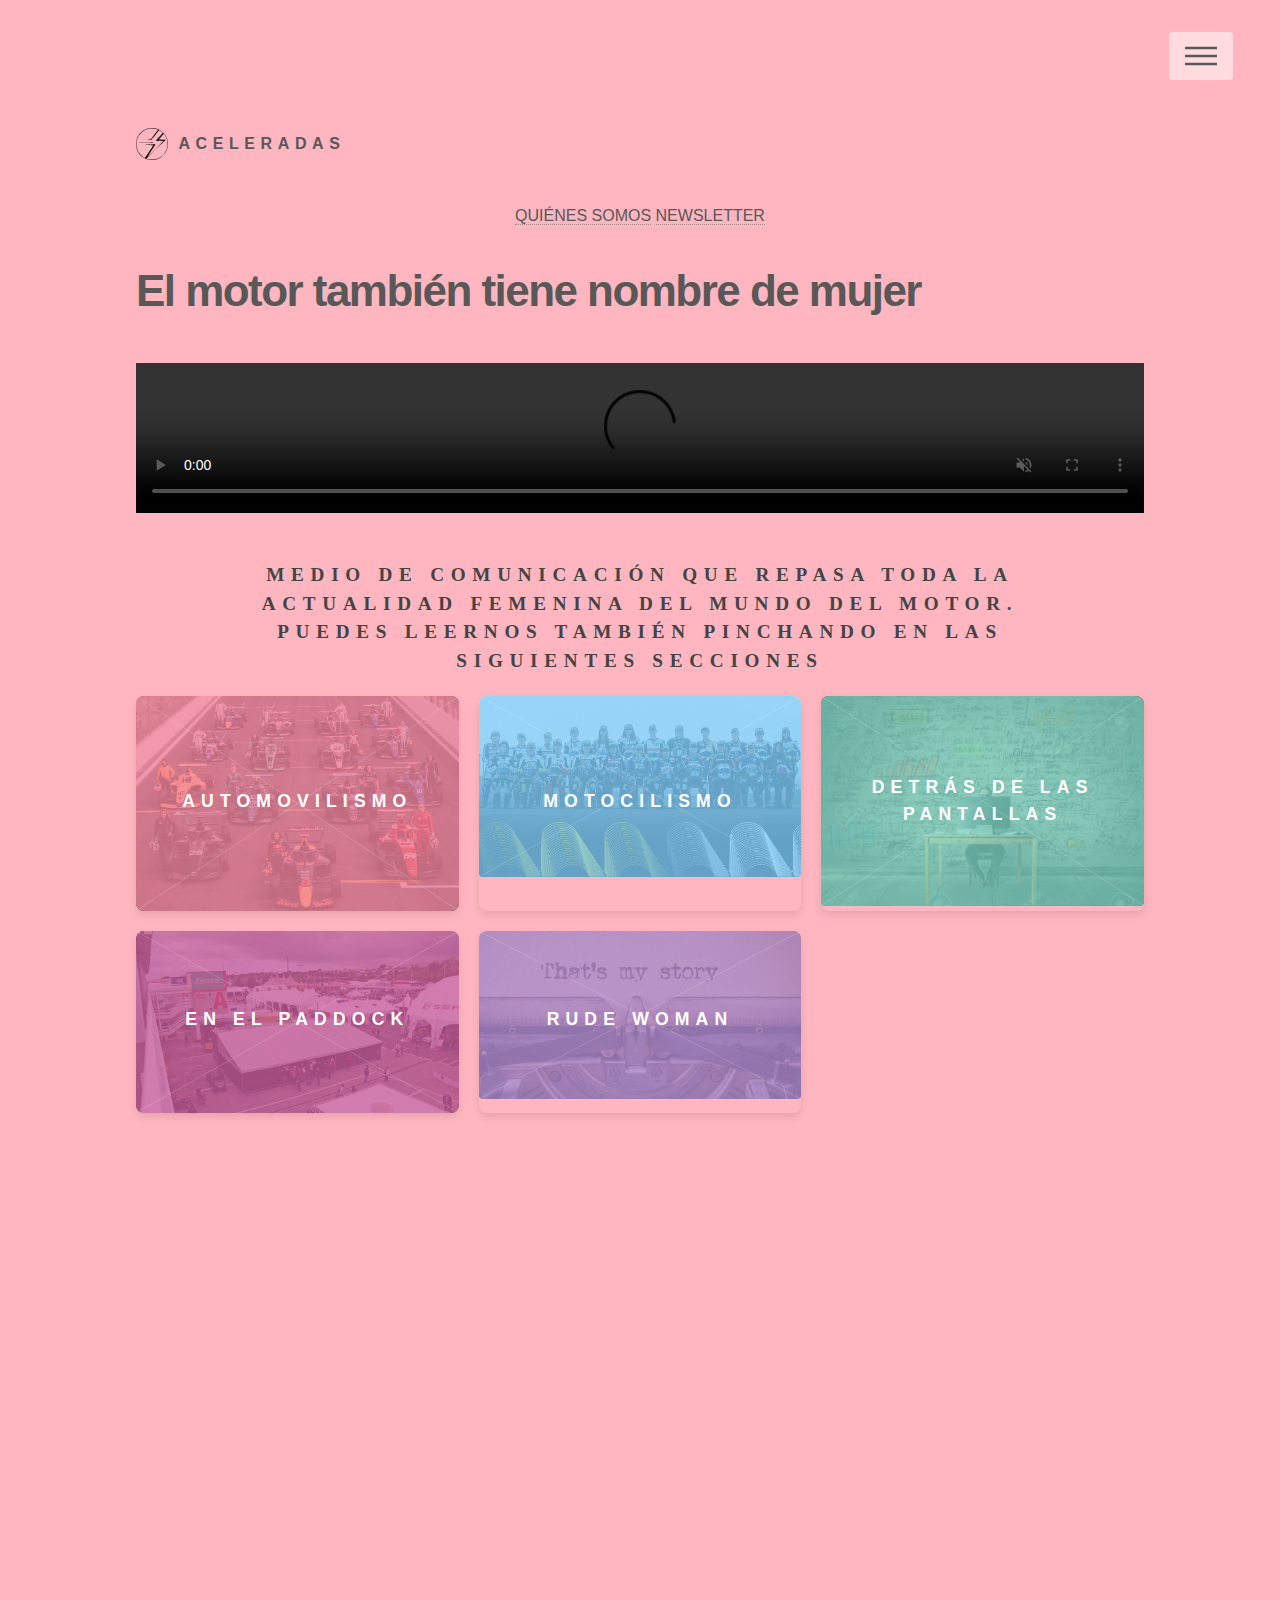
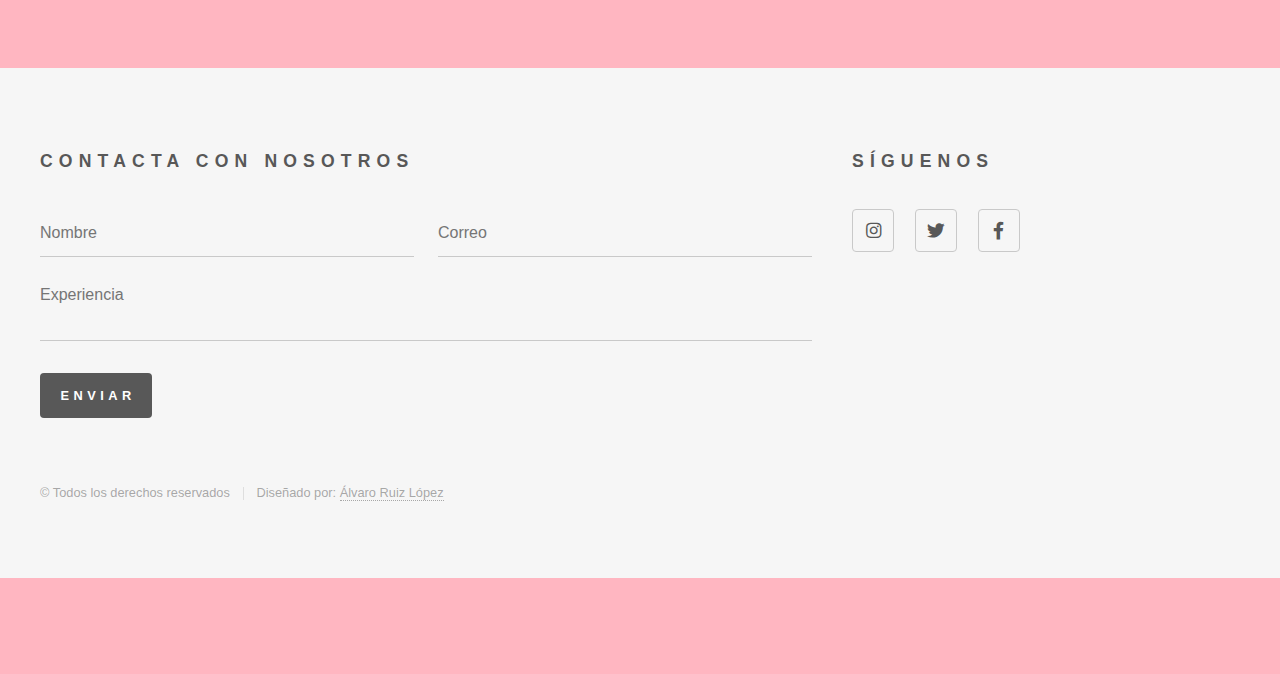
==== commit d12be5ee: "index.html" ====
--- a/index.html
+++ b/index.html
@@ -6,6 +6,17 @@
 -->
 <html>
 	<head>
+
+		<meta name="title" content="Aceleradas">
+    <meta name="description" content="Pagina web de noticias de motor femenina">
+    <meta name="keywords" content="motor, mujeres">
+    <meta http-equiv="Content-Type" content="text/html; charset=utf-8">
+    <meta name="language" content="Spanish">
+    <meta name="revisit-after" content="30 days">
+    <meta name="author" content="Álvaro Ruiz">
+    <meta http-equiv="X-UA-Compatible" content="IE=edge">
+    <title>Aceleradas</title>
+    <meta name="viewport" content="width=device-width, initial-scale=1, shrink-to-fit=no">
 
   <!-- Google tag (gtag.js) -->
 <script async src="https://www.googletagmanager.com/gtag/js?id=G-6P8X4ZPJCY"></script>
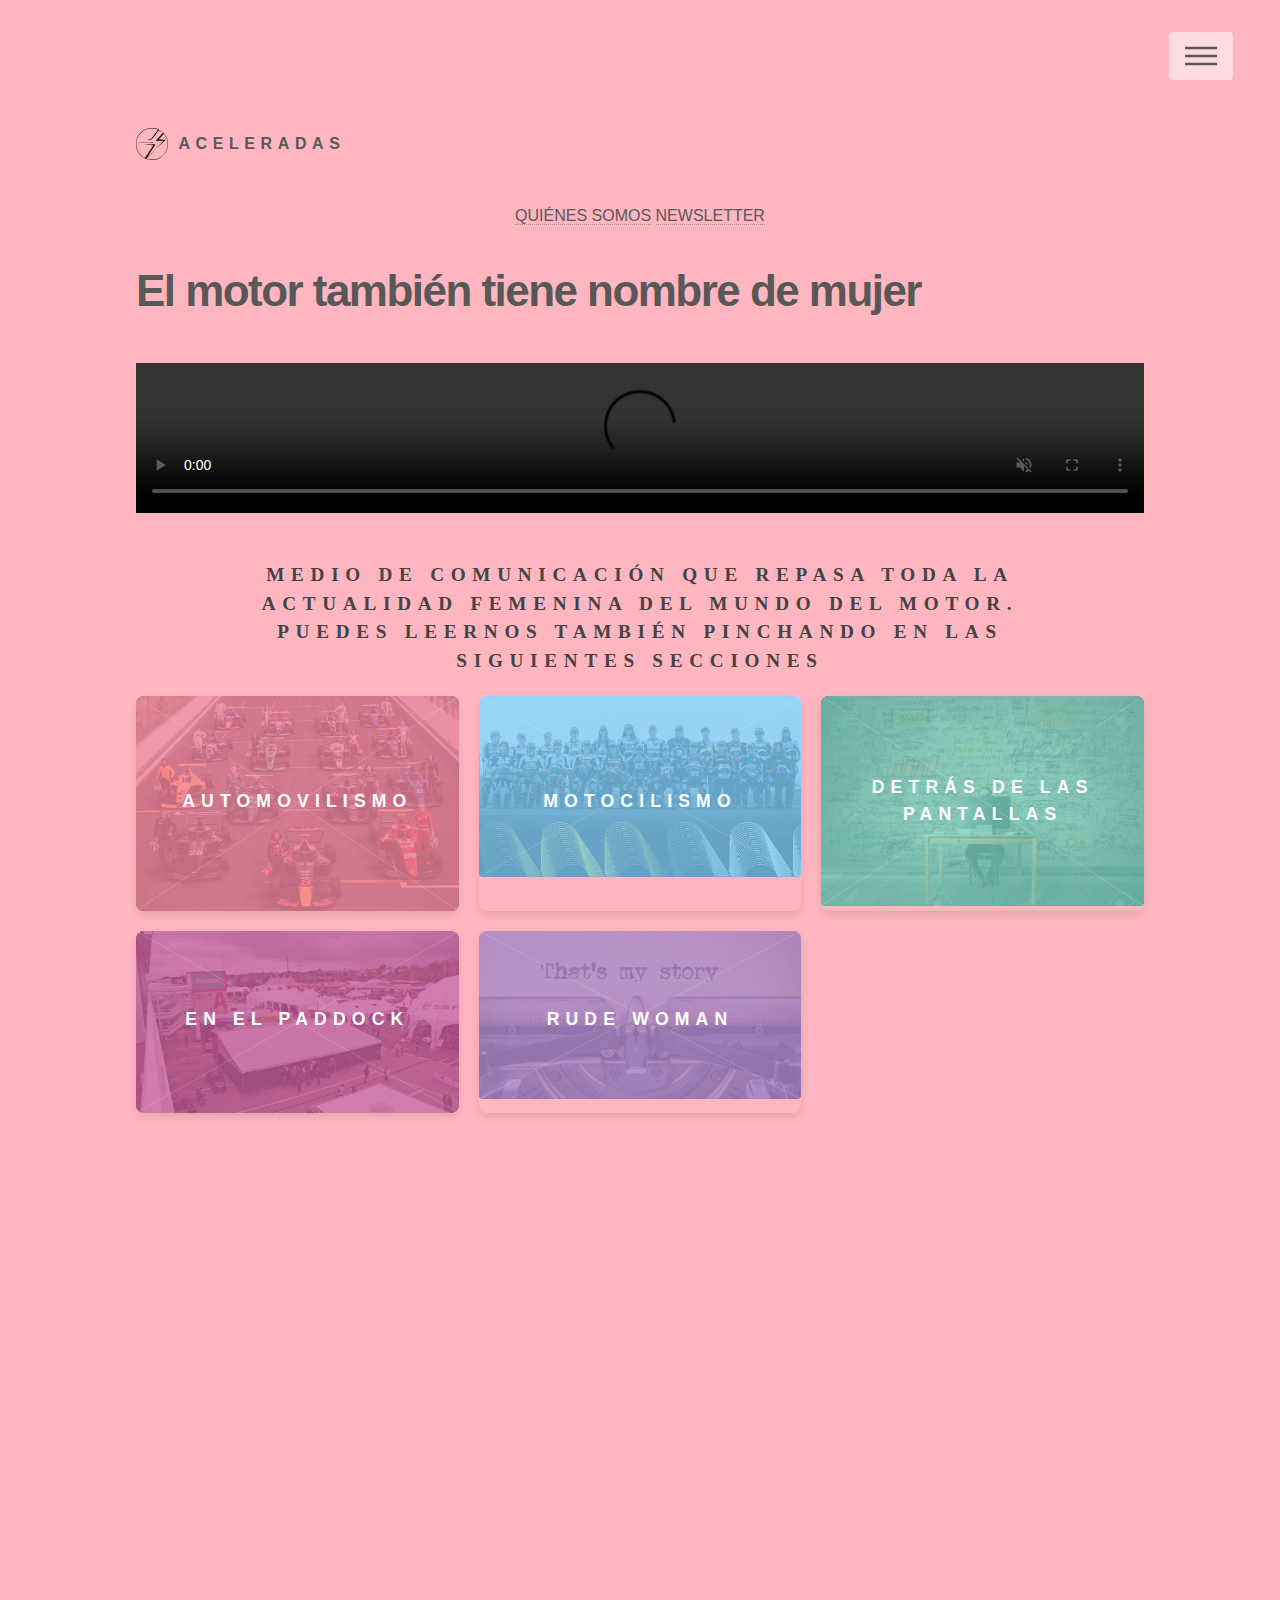
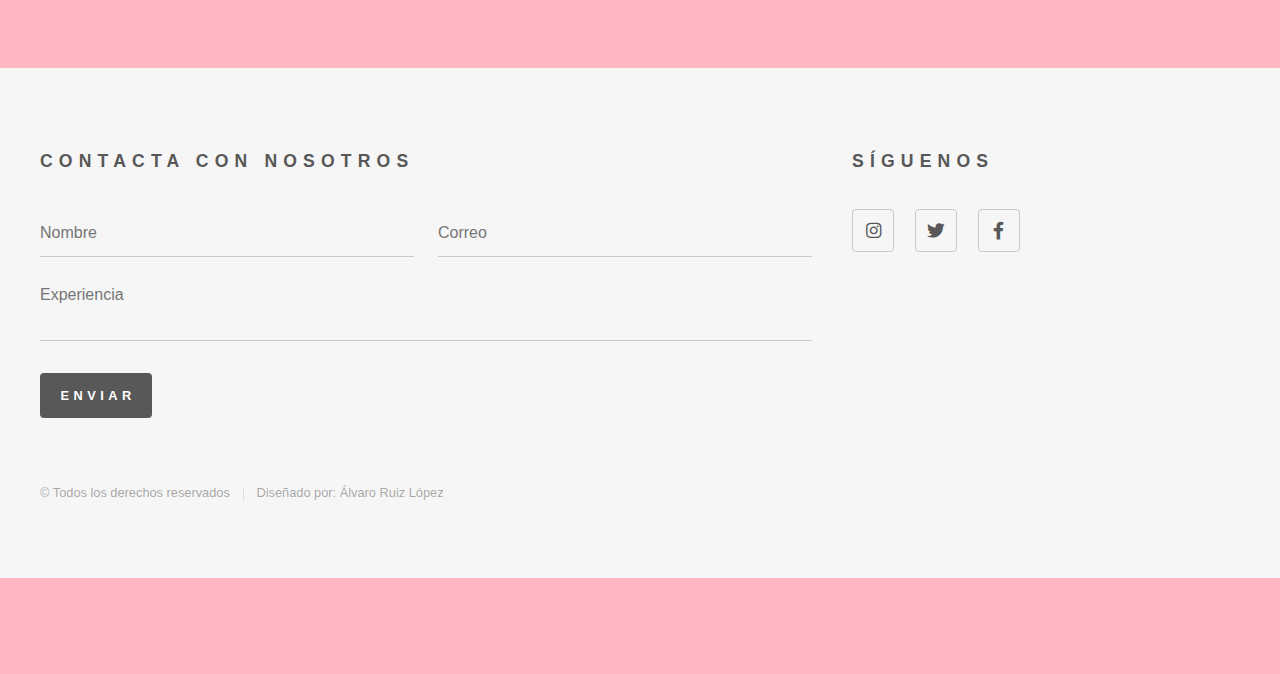
==== commit dd6fa2ea: "index.html" ====
--- a/index.html
+++ b/index.html
@@ -212,7 +212,7 @@
 								</ul>
 							</section>
 							<ul class="copyright">
-								<li>&copy; Todos los derechos reservados</li><li>Diseñado por: <a href="http://html5up.net">Álvaro Ruiz López</a></li>
+								<li>&copy; Todos los derechos reservados</li><li>Diseñado por: Álvaro Ruiz López</a></li>
 							</ul>
 
 	
--- a/assets/css/main.css
+++ b/assets/css/main.css
@@ -78,7 +78,7 @@
             color: #333;
         }
         .newsletter-container p {
-            color: #666;
+            color: #ff6f91;
         }
         .newsletter-container form {
             display: flex;
@@ -86,7 +86,7 @@
         }
         .newsletter-container label {
             margin-top: 10px;
-            color: #333;
+            color: #ff6f91;
         }
         .newsletter-container input[type="text"],
         .newsletter-container input[type="email"] {
@@ -99,7 +99,7 @@
         .newsletter-container input[type="submit"] {
             margin-top: 20px;
             padding: 10px;
-            background-color: #005f64;
+            background-color: #ff6f91;
             color: #fff;
             border: none;
             border-radius: 4px;
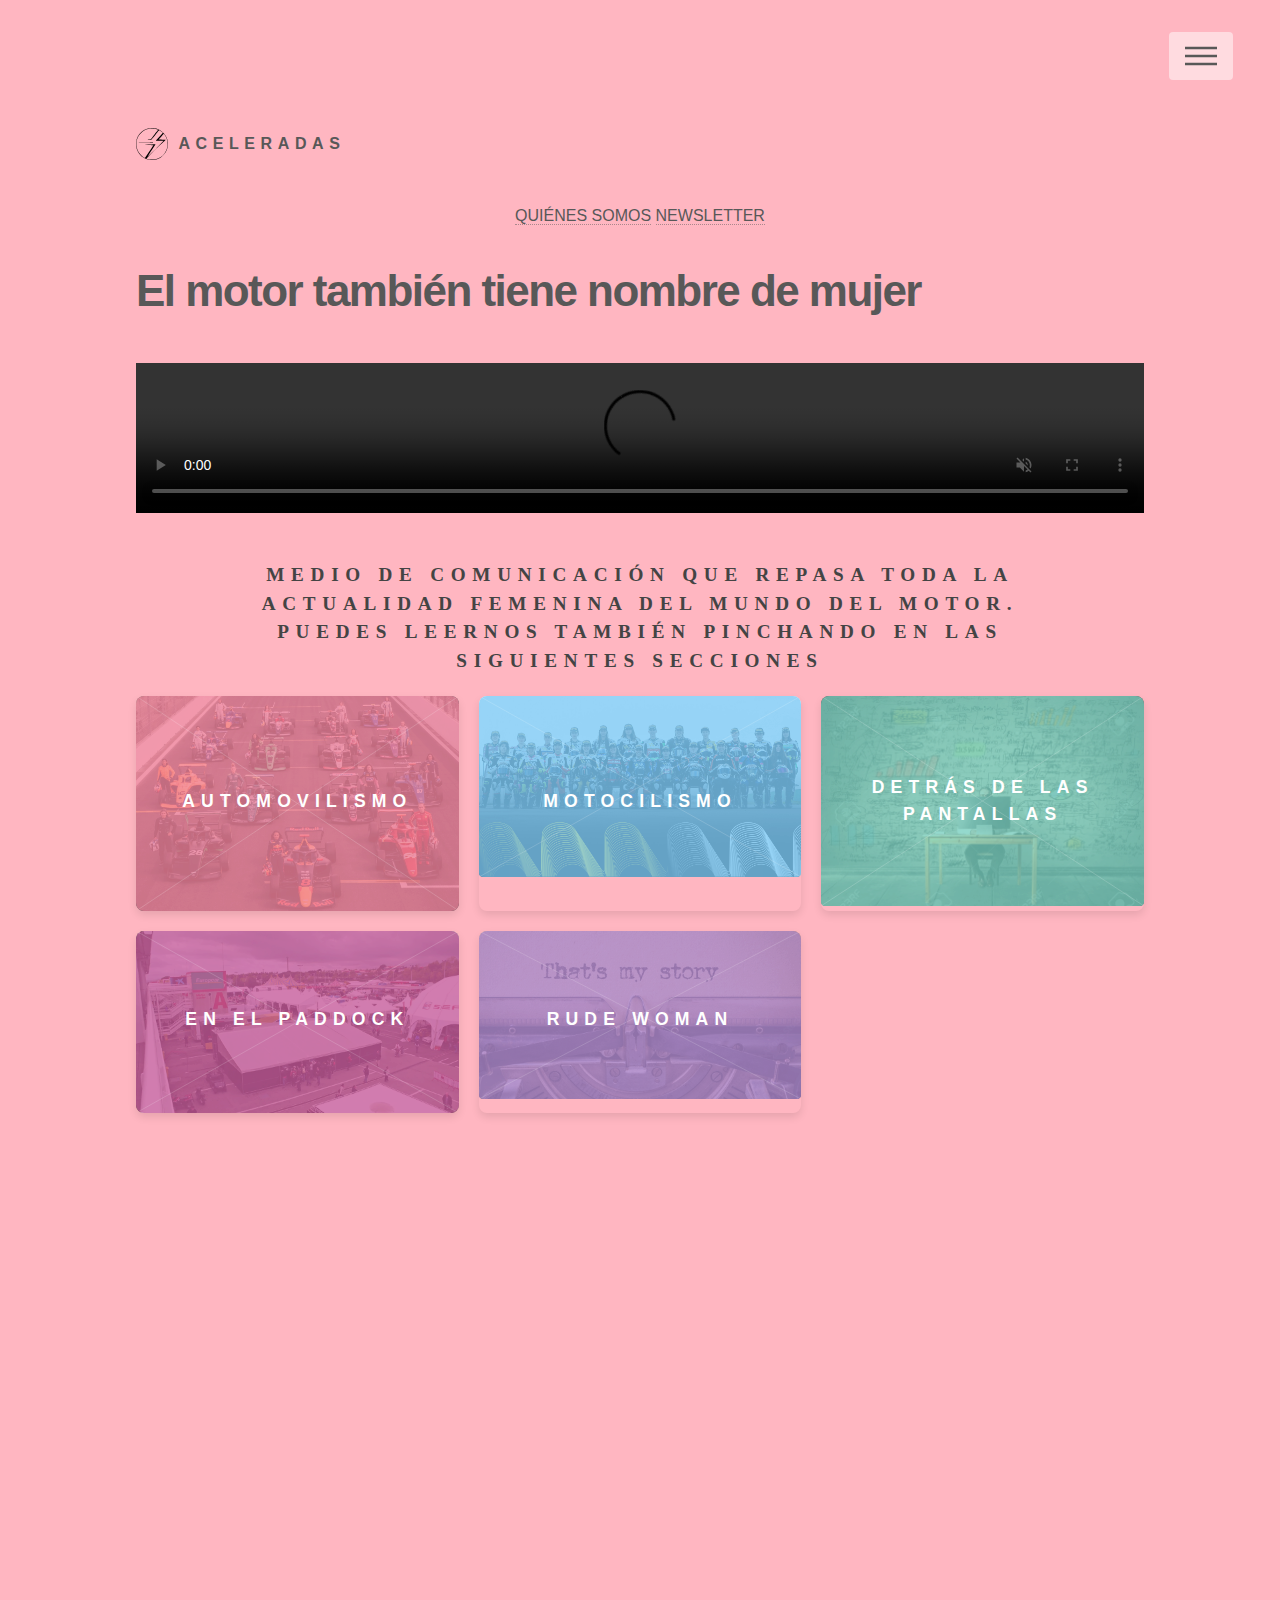
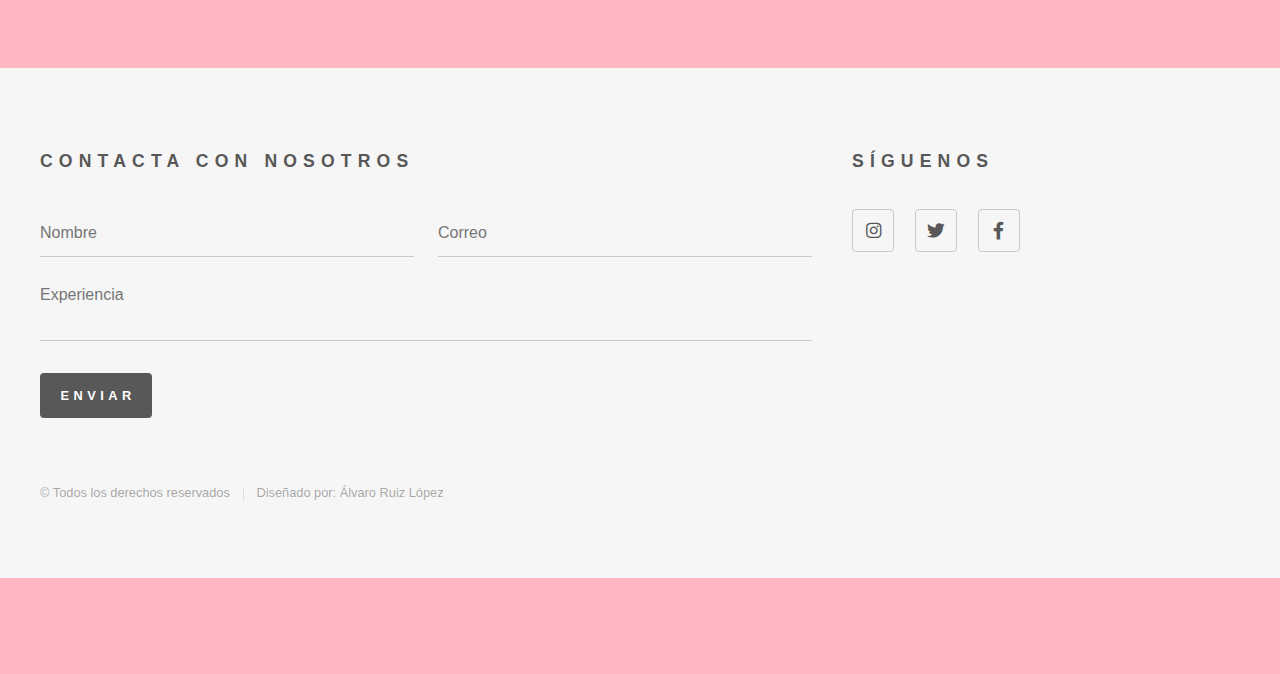
==== commit 0d75e71a: "index.html" ====
--- a/index.html
+++ b/index.html
@@ -212,7 +212,7 @@
 								</ul>
 							</section>
 							<ul class="copyright">
-								<li>&copy; Todos los derechos reservados</li><li>Diseñado por: Álvaro Ruiz López</a></li>
+								<li>&copy; Todos los derechos reservados</li><li>Diseñado por: <b></b>Álvaro Ruiz López</b></li>
 							</ul>
 
 	
